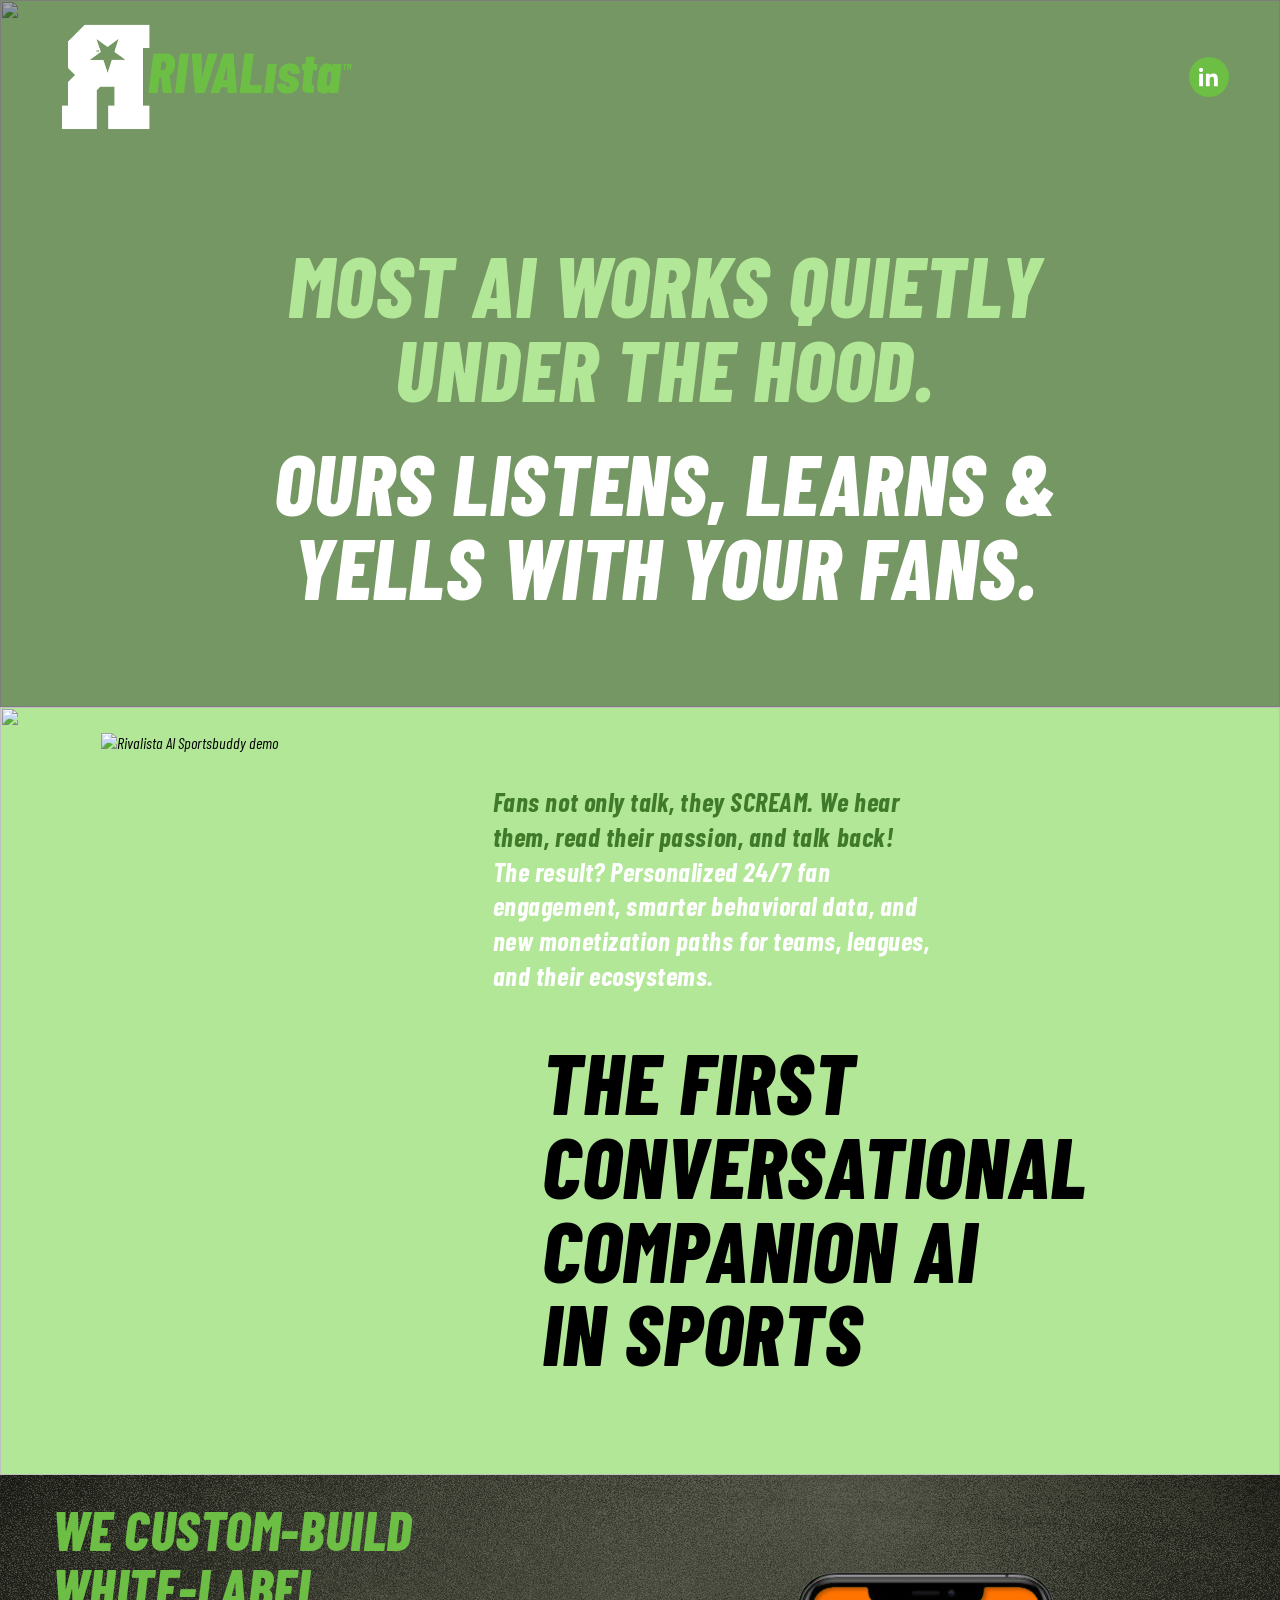
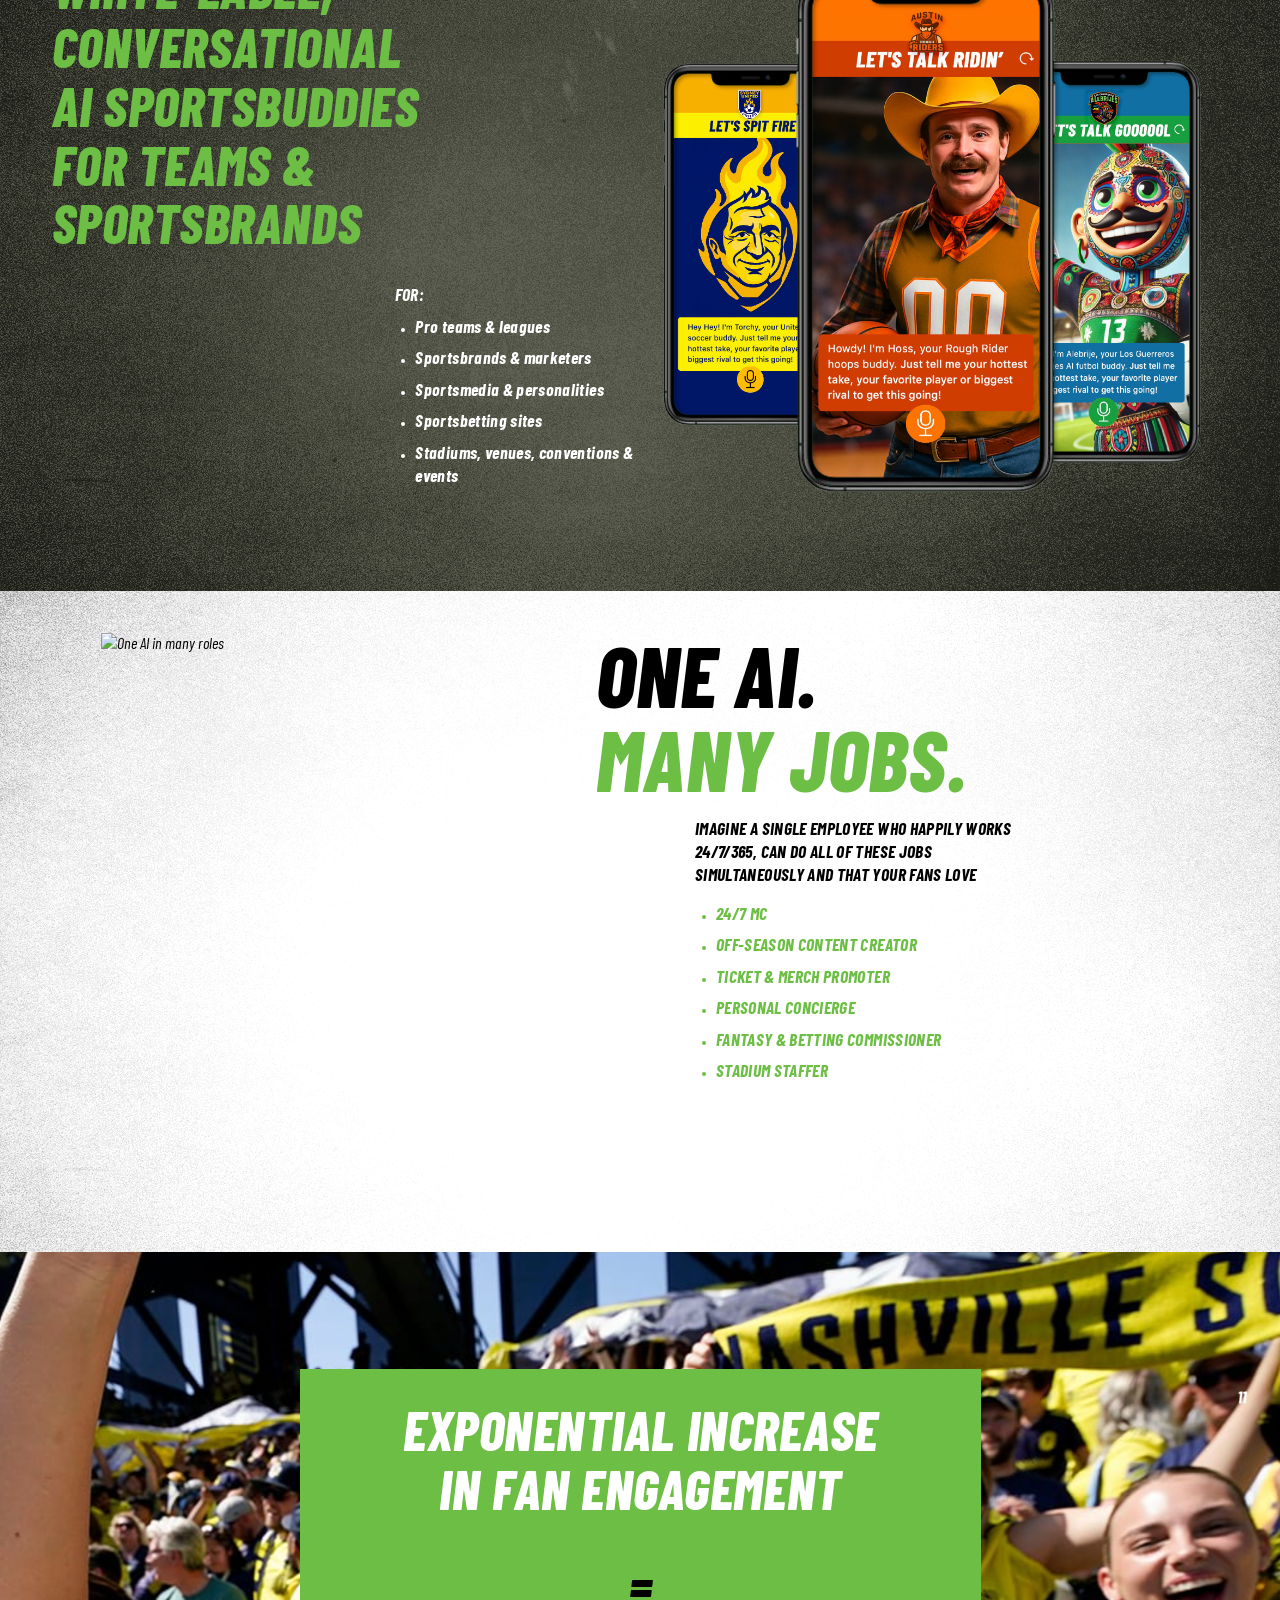
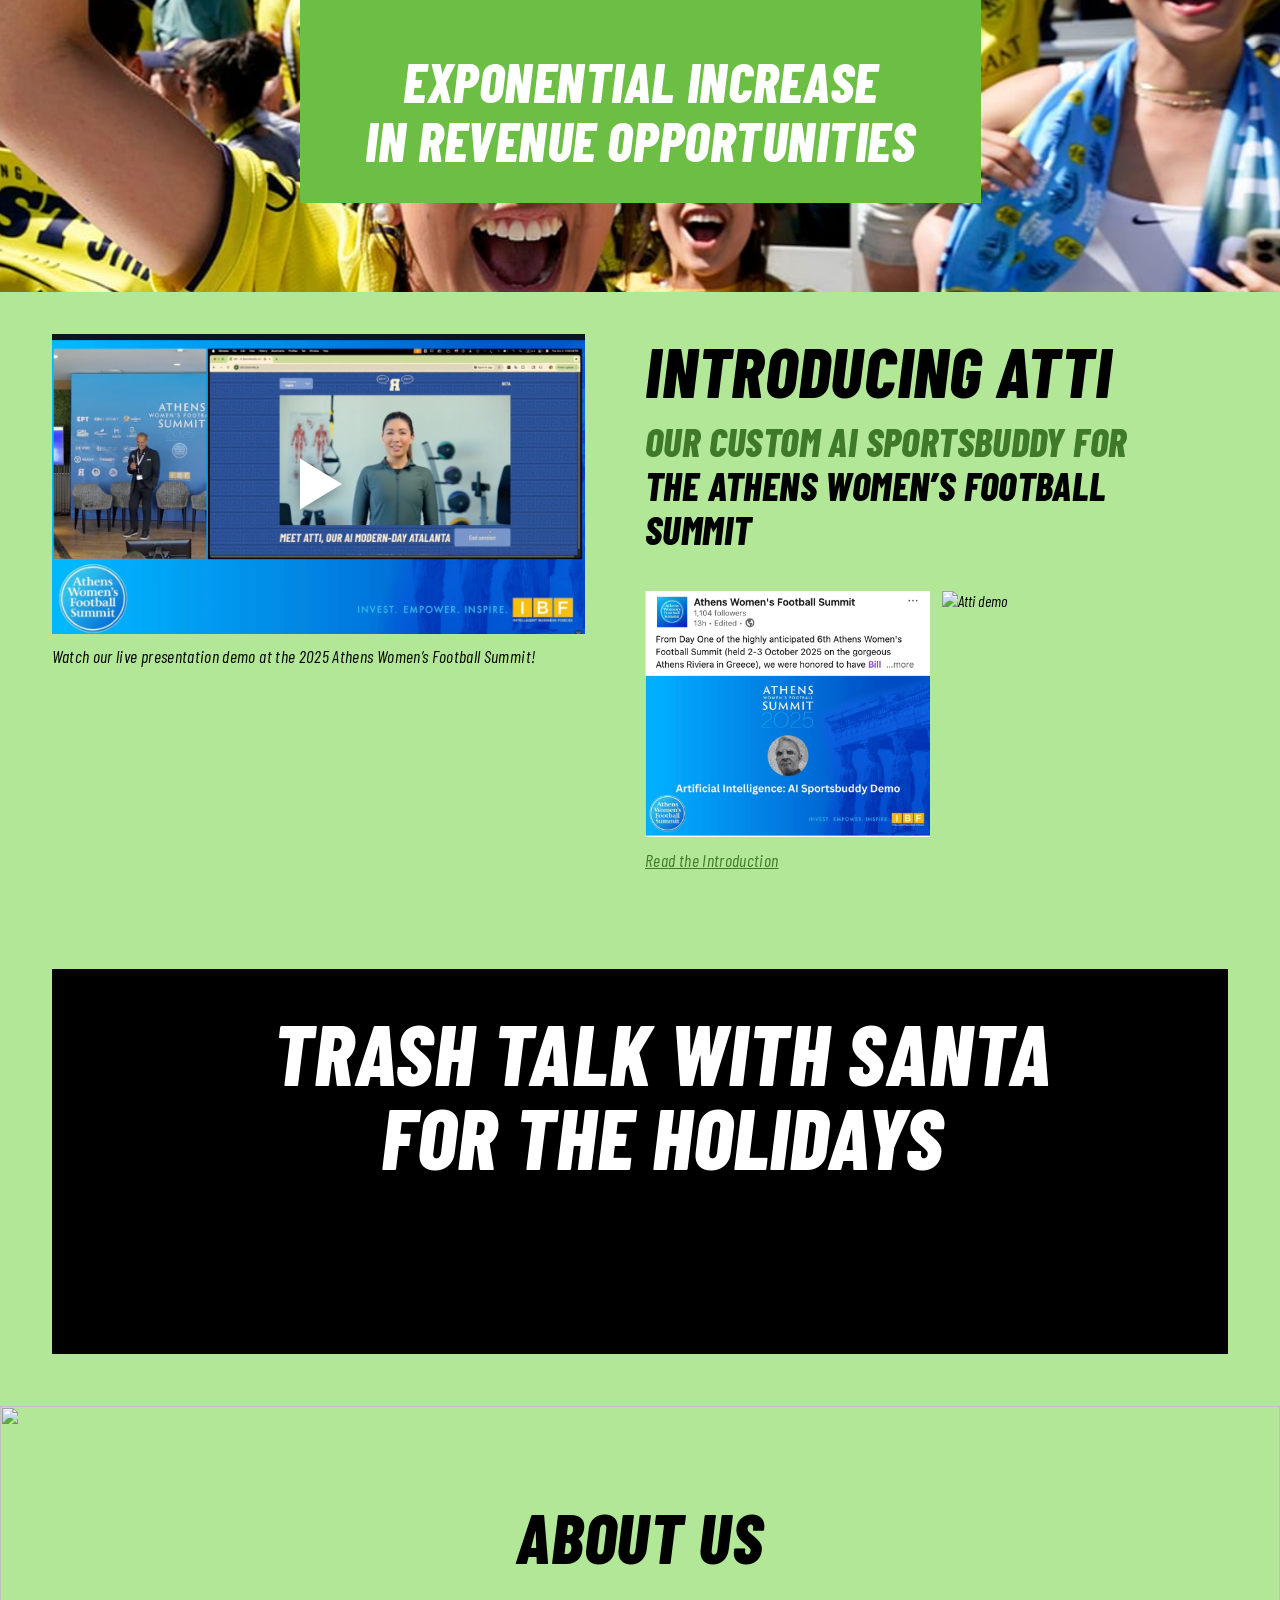
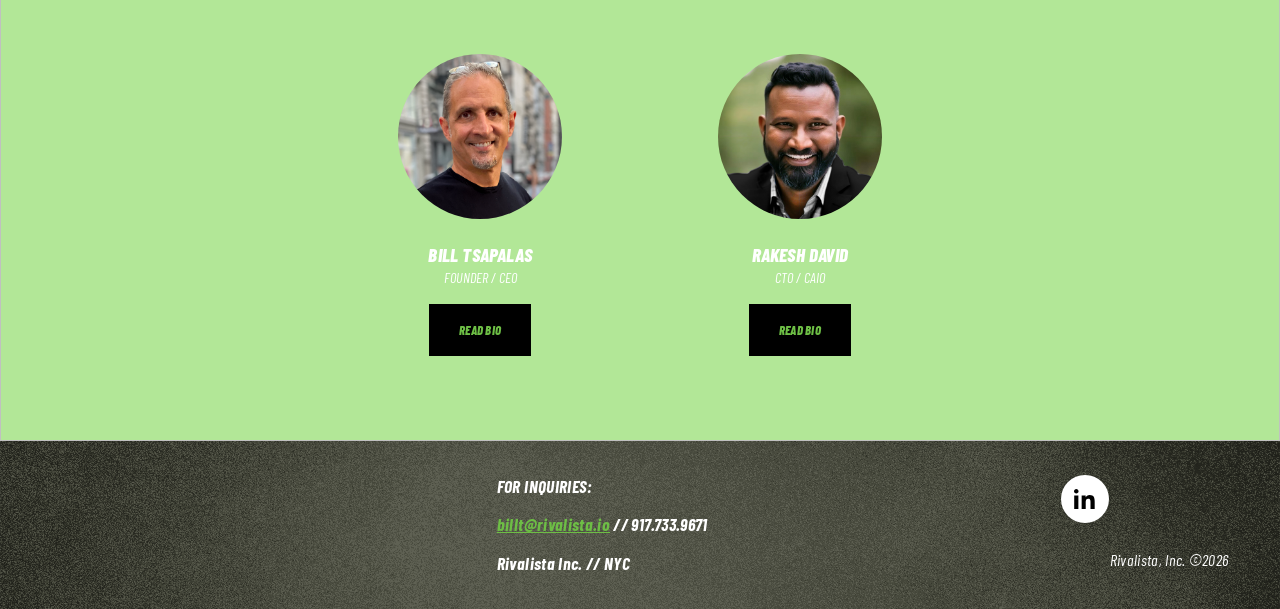
==== index.html @ 356e0fbd "Rename team section heading to About Us Co-Authored-By: Claude Fable 5 <noreply@anthropic.com>" ====
<!DOCTYPE html>
<html lang="en">
<head>
<meta charset="UTF-8">
<meta name="viewport" content="width=device-width, initial-scale=1">
<title>Rivalista</title>
<meta name="description" content="Revolutionizing engagement with Companion AI Sportsbuddies for pro teams, leagues & brands—your insider best friend. Powered by Agentic AI.">
<link rel="icon" href="assets/img/favicon.ico">
<link rel="stylesheet" href="css/style.css?v=2">
</head>
<body>

<header class="site-header">
  <a class="logo" href="/"><img src="assets/img/rivalista-wordmark.png" alt="RIVALISTA"></a>
  <a class="header-social" href="https://www.linkedin.com/company/rivalista-inc/" target="_blank" rel="noopener" aria-label="Rivalista on LinkedIn">
    <svg viewBox="0 0 24 24" xmlns="http://www.w3.org/2000/svg"><path d="M4.98 3.5C4.98 4.88 3.87 6 2.5 6S0 4.88 0 3.5 1.12 1 2.5 1s2.48 1.12 2.48 2.5zM.22 8.09h4.56V23H.22V8.09zM8.34 8.09h4.37v2.04h.06c.61-1.15 2.1-2.36 4.32-2.36 4.62 0 5.47 3.04 5.47 6.99V23h-4.55v-7.31c0-1.74-.03-3.98-2.43-3.98-2.43 0-2.8 1.9-2.8 3.86V23H8.34V8.09z"/></svg>
  </a>
</header>

<!-- HERO -->
<section id="hero" class="sec hero" style="--ar: 1265 / 699;">
  <img class="sec-bg" src="assets/img/hero-bucks-crowd.png" alt="">
  <div class="sec-overlay"></div>
  <div class="blk hero-text">
    <h1 class="c-green-lt">Most AI works quietly <br>under the hood.</h1>
    <h1 class="c-white">Ours listens, learns &amp; yells with your fans.</h1>
  </div>
</section>

<!-- TAGLINE -->
<section id="tagline" class="sec" style="--ar: 1265 / 759;">
  <img class="sec-bg" src="assets/img/bg-graffiti-green.png" alt="">
  <div class="blk tagline-gif">
    <img src="assets/img/sportsbuddy-demo.gif" alt="Rivalista AI Sportsbuddy demo">
  </div>
  <div class="blk tagline-copy">
    <p class="p-large"><span class="c-green-dk">Fans not only talk, they SCREAM. We hear them, read their passion, and talk back! </span>The result? Personalized 24/7 fan engagement, smarter behavioral data, and new monetization paths for teams, leagues, and their ecosystems.</p>
  </div>
  <div class="blk tagline-h1">
    <h1>The First <br>Conversational Companion AI <br>in Sports</h1>
  </div>
</section>

<!-- CUSTOM-BUILD -->
<section id="custom" class="sec" style="--ar: 1265 / 707;">
  <img class="sec-bg" src="assets/img/bg-graffiti-black.png" alt="">
  <div class="blk custom-h3">
    <h3>We custom-build <br>white-label, <br>conversational <br>AI Sportsbuddies <br>for teams &amp; <br>sportsbrands</h3>
  </div>
  <div class="blk custom-for">
    <p>FOR:</p>
    <ul>
      <li>Pro teams &amp; leagues</li>
      <li>Sportsbrands &amp; marketers</li>
      <li>Sportsmedia &amp; personalities</li>
      <li>Sportsbetting sites</li>
      <li>Stadiums, venues, conventions &amp; events</li>
    </ul>
  </div>
  <div class="blk custom-img">
    <img src="assets/img/custom-sportsbuddy-grouping.png" alt="Custom AI Sportsbuddies on phones">
  </div>
</section>

<!-- ONE AI. MANY JOBS. -->
<section id="jobs" class="sec" style="--ar: 1265 / 654;">
  <img class="sec-bg" src="assets/img/bg-graffiti-white.png" alt="">
  <div class="blk jobs-h1">
    <h1><span class="c-black">One AI.</span> <br><span class="c-green">Many Jobs.</span></h1>
  </div>
  <div class="blk jobs-list">
    <p>IMAGINE A SINGLE EMPLOYEE WHO HAPPILY WORKS 24/7/365, CAN DO ALL OF THESE JOBS SIMULTANEOUSLY AND THAT YOUR FANS LOVE</p>
    <ul>
      <li>24/7 MC</li>
      <li>OFF-SEASON CONTENT CREATOR</li>
      <li>TICKET &amp; MERCH PROMOTER</li>
      <li>PERSONAL CONCIERGE</li>
      <li>FANTASY &amp; BETTING COMMISSIONER</li>
      <li>STADIUM STAFFER</li>
    </ul>
  </div>
  <div class="blk jobs-img">
    <img src="assets/img/many-roles.png" alt="One AI in many roles">
  </div>
</section>

<!-- EXPONENTIAL -->
<section id="exp" class="sec" style="--ar: 1265 / 632;">
  <img class="sec-bg" src="assets/img/engagement-revenue-chart.png" alt="" style="object-position: 100% 0;">
  <div class="blk exp-text">
    <h3 class="c-white">Exponential increase <br>in fan engagement</h3>
    <h3 class="c-black">=</h3>
    <h3 class="c-white">Exponential increase <br>in revenue opportunities</h3>
  </div>
</section>

<!-- ATTI -->
<section id="atti" class="sec" style="--ar: 1265 / 618;">
  <figure class="blk atti-fig">
    <button class="video-facade" type="button" data-video-id="kggogvC1zd4" aria-label="Play: Atti live presentation demo">
      <img src="assets/img/atti-summit-screenshot.png" alt="Atti live presentation demo at the 2025 Athens Women's Football Summit">
      <svg class="play-btn" viewBox="0 0 24 24" xmlns="http://www.w3.org/2000/svg"><path d="M6 3.5v17l14-8.5z"/></svg>
    </button>
    <figcaption>Watch our live presentation demo at the 2025 Athens Women&rsquo;s Football Summit!</figcaption>
  </figure>
  <div class="blk atti-head">
    <h2>Introducing Atti</h2>
    <h4><span class="c-green-dk">Our CUSTOM AI SPORTSBUDDY FOR</span> <span class="c-black">THE ATHENS WOMEN&rsquo;S FOOTBALL SUMMIT</span></h4>
  </div>
  <a class="blk atti-intro" href="https://www.linkedin.com/posts/athens-women-s-football_athenswfs2025-womensfootball-woso-activity-7401293459518824448-_Mvi" target="_blank" rel="noopener">
    <img src="assets/img/atti-intro-screenshot.png" alt="Atti introduction post">
  </a>
  <p class="blk atti-caption1"><a href="https://www.linkedin.com/posts/athens-women-s-football_athenswfs2025-womensfootball-woso-activity-7401293459518824448-_Mvi" target="_blank" rel="noopener">Read the Introduction</a></p>
  <div class="blk atti-gif">
    <img src="assets/img/atti-demo.gif" alt="Atti demo">
  </div>
</section>

<!-- SANTA -->
<section id="santa" class="sec" style="--ar: 1265 / 483;">
  <video class="sec-bg-video" src="assets/video/santa-opening.mp4" poster="assets/img/santa-ux.png" autoplay muted loop playsinline></video>
  <div class="blk santa-h1">
    <h1 class="c-white">Trash talk with Santa for the holidays</h1>
  </div>
</section>

<!-- TEAM -->
<section id="team" class="sec" style="--ar: 1265 / 628;">
  <img class="sec-bg" src="assets/img/bg-graffiti-green.png" alt="">
  <div class="blk team-title">
    <p>About Us</p>
  </div>
  <div class="blk team-row">
    <div class="team-card">
      <img class="headshot" src="assets/img/bill-tsapalas.png" alt="Bill Tsapalas">
      <h2>Bill Tsapalas</h2>
      <p class="role">FOUNDER / CEO</p>
      <a class="read-bio" href="bill-tsapalas/">Read Bio</a>
    </div>
    <div class="team-card">
      <img class="headshot" src="assets/img/rakesh-david.png" alt="Rakesh David">
      <h2>Rakesh David</h2>
      <p class="role">CTO / CAIO</p>
      <a class="read-bio" href="rakesh-david/">Read Bio</a>
    </div>
  </div>
</section>

<!-- FOOTER -->
<footer id="footer" class="sec" style="--ar: 1265 / 166;">
  <img class="sec-bg" src="assets/img/bg-graffiti-black.png" alt="">
  <div class="blk footer-info">
    <p>FOR INQUIRIES:</p>
    <p><a href="mailto:billt@rivalista.io">billt@rivalista.io</a> // 917.733.9671</p>
    <p>Rivalista Inc. // NYC</p>
  </div>
  <div class="blk footer-social">
    <a href="https://www.linkedin.com/company/rivalista-inc/" target="_blank" rel="noopener" aria-label="Rivalista on LinkedIn">
      <svg viewBox="0 0 24 24" xmlns="http://www.w3.org/2000/svg"><path d="M4.98 3.5C4.98 4.88 3.87 6 2.5 6S0 4.88 0 3.5 1.12 1 2.5 1s2.48 1.12 2.48 2.5zM.22 8.09h4.56V23H.22V8.09zM8.34 8.09h4.37v2.04h.06c.61-1.15 2.1-2.36 4.32-2.36 4.62 0 5.47 3.04 5.47 6.99V23h-4.55v-7.31c0-1.74-.03-3.98-2.43-3.98-2.43 0-2.8 1.9-2.8 3.86V23H8.34V8.09z"/></svg>
    </a>
  </div>
  <div class="blk footer-copy">
    <p>Rivalista, Inc. &copy;2026</p>
  </div>
</footer>

<script>
document.querySelectorAll('.video-facade').forEach(function (btn) {
  btn.addEventListener('click', function () {
    var iframe = document.createElement('iframe');
    iframe.src = 'https://www.youtube.com/embed/' + btn.dataset.videoId + '?autoplay=1';
    iframe.allow = 'accelerometer; autoplay; clipboard-write; encrypted-media; gyroscope; picture-in-picture';
    iframe.allowFullscreen = true;
    btn.replaceWith(iframe);
  });
});
</script>

</body>
</html>
---- css/style.css ----
/* ============================================================
   RIVALISTA — static rebuild of rivalista.io (Squarespace clone)
   Desktop layout (≥901px) mirrors the live Squarespace fluid grid:
   each section is a fixed-aspect canvas (1265px reference width)
   and every block is absolutely positioned in % of that canvas.
   Below 900px, sections fall back to a stacked flow (Squarespace
   serves its own separate mobile layout; this is the equivalent).
   ============================================================ */

/* ---------- Fonts (self-hosted; replaces Squarespace's Adobe
   "Tablet Gothic Condensed" which dies with the subscription) --- */
@font-face { font-family: 'Barlow Condensed'; font-style: normal; font-weight: 400; font-display: swap; src: url('../assets/fonts/barlow-condensed-400.woff2') format('woff2'); }
@font-face { font-family: 'Barlow Condensed'; font-style: italic; font-weight: 400; font-display: swap; src: url('../assets/fonts/barlow-condensed-400i.woff2') format('woff2'); }
@font-face { font-family: 'Barlow Condensed'; font-style: italic; font-weight: 700; font-display: swap; src: url('../assets/fonts/barlow-condensed-700i.woff2') format('woff2'); }
@font-face { font-family: 'Barlow Condensed'; font-style: normal; font-weight: 800; font-display: swap; src: url('../assets/fonts/barlow-condensed-800.woff2') format('woff2'); }
@font-face { font-family: 'Barlow Condensed'; font-style: italic; font-weight: 800; font-display: swap; src: url('../assets/fonts/barlow-condensed-800i.woff2') format('woff2'); }

:root {
  --green: #6dbe45;        /* accent */
  --green-light: #b2e797;  /* lightAccent / body + menu background */
  --green-dark: #3f7a2a;   /* darkAccent */
  --black: #000;
  --white: #fff;
}

* { box-sizing: border-box; margin: 0; padding: 0; }

body {
  background: var(--green-light);
  color: var(--black);
  font-family: 'Barlow Condensed', 'Arial Narrow', Arial, sans-serif;
  font-style: italic;
  font-weight: 400;
}

img { display: block; max-width: 100%; }
a { color: inherit; }

/* ---------- Type scale (linear-in-vw fits measured on the live
   site at 1000px and 1265px viewports — exact at every width) --- */
h1 { font-size: calc(16px + 5.4vw); line-height: .984; letter-spacing: .01em; font-weight: 800; font-style: italic; text-transform: uppercase; }
h2 { font-size: calc(16px + 4.2vw); line-height: 1.032; letter-spacing: .01em; font-weight: 800; font-style: italic; text-transform: uppercase; }
h3 { font-size: calc(16px + 3vw); line-height: 1.08;  letter-spacing: .01em; font-weight: 800; font-style: italic; text-transform: uppercase; }
h4 { font-size: calc(16px + 1.8vw); line-height: 1.128; letter-spacing: .01em; font-weight: 800; font-style: italic; text-transform: uppercase; }
p  { font-size: calc(16px + 0.12vw); line-height: 1.3;   letter-spacing: .02em; }
.p-large { font-size: calc(16px + 0.84vw); }
p + p { margin-top: 1em; }

.c-green      { color: var(--green); }
.c-green-lt   { color: var(--green-light); }
.c-green-dk   { color: var(--green-dark); }
.c-black      { color: var(--black); }
.c-white      { color: var(--white); }

/* ---------- Transparent header, anchored to page top (scrolls away) ---------- */
.site-header {
  position: absolute;
  top: 0; left: 0; right: 0;
  z-index: 10;
  display: flex;
  align-items: center;
  justify-content: space-between;
  padding: 13px 51px;
  pointer-events: none;
}
.site-header a { pointer-events: auto; }
.site-header .logo img { width: 328px; height: auto; }
.header-social {
  display: flex;
  align-items: center;
  justify-content: center;
  width: 40px; height: 40px;
  border-radius: 50%;
  background: var(--green);
}
.header-social svg { width: 20px; height: 20px; fill: var(--white); }

/* ---------- Section canvas system ---------- */
.sec { position: relative; overflow: hidden; }
.sec-bg,
.sec-bg-video {
  position: absolute; inset: 0;
  width: 100%; height: 100%;
  object-fit: cover;
  z-index: 0;
}
.sec-overlay { position: absolute; inset: 0; z-index: 0; }
.blk { z-index: 1; }

@media (min-width: 901px) {
  .sec { aspect-ratio: var(--ar); }
  .blk { position: absolute; }

  /* HERO */
  .hero-text { left: 15.65%; top: 34.37%; width: 72.57%; text-align: center; }
  .hero-text h1 + h1 { margin-top: .36em; }

  /* TAGLINE */
  .tagline-gif  { left: 7.90%;  top: 3.29%;  width: 26.80%; }
  .tagline-copy { left: 38.50%; top: 10.01%; width: 34.47%; }
  .tagline-h1   { left: 42.37%; top: 43.35%; width: 53.60%; }

  /* CUSTOM-BUILD */
  .custom-img  { left: 49.96%; top: 0; width: 45.93%; height: 100%; }
  .custom-img img { width: 100%; height: 100%; object-fit: contain; }
  .custom-h3   { left: 4.03%;  top: 3.54%; width: 42.13%; }
  .custom-for  { left: 30.83%; top: 57.0%; width: 19.13%; }

  /* ONE AI. MANY JOBS. */
  .jobs-img  { left: 7.90%;  top: 6.42%;  width: 45.53%; }
  .jobs-img img { width: 100%; aspect-ratio: 576 / 534; object-fit: cover; }
  .jobs-h1   { left: 46.56%; top: 6.42%;  width: 41.66%; }
  .jobs-list { left: 54.30%; top: 34.25%; width: 26.17%; }

  /* EXPONENTIAL */
  .exp-text { left: 23.40%; top: 18.20%; width: 53.28%; text-align: center; }
  .exp-text h3 + h3 { margin-top: .7em; }

  /* ATTI */
  .atti-fig     { left: 4.03%;  top: 6.80%;  width: 41.66%; }
  .atti-head    { left: 50.40%; top: 6.80%;  width: 41.66%; }
  .atti-intro   { left: 50.40%; top: 47.90%; width: 22.29%; }
  .atti-caption1{ left: 50.40%; top: 89.16%; width: 22.29%; }
  .atti-gif     { left: 73.60%; top: 47.90%; width: 22.29%; }

  /* SANTA */
  .santa-h1  { left: 18.66%; top: 19.25%; width: 66.17%; text-align: center; }

  /* TEAM */
  .team-title { left: 0; top: 13.38%; width: 100%; text-align: center; }
  .team-row   { left: 0; top: 39.01%; width: 100%; display: flex; justify-content: center; gap: 7.90%; }
  .team-card  { width: 17.07%; }

  /* FOOTER */
  .footer-info   { left: 38.81%; top: 19.88%; width: 22.29%; }
  .footer-social { left: 73.60%; top: 19.88%; width: 22.29%; display: flex; justify-content: center; }
  .footer-copy   { left: 77.47%; top: 64.46%; width: 18.50%; text-align: right; }

  /* BIO PAGES — content-driven height, circle photo (matches live) */
  .sec.bio-sec { aspect-ratio: auto; padding: 17vw 0 5vw; min-height: 40vw; }
  .bio-photo   { position: absolute; left: 23.10%; top: 17vw; width: 18.00%; }
  .bio-name    { position: static; margin-left: 42.20%; width: 40.90%; }
  .bio-body    { position: static; margin-left: 42.20%; width: 40.90%; margin-top: .7em; }
}

/* ---------- Section-specific looks (all widths) ---------- */

/* Hero */
.sec.hero .sec-overlay { background: rgba(0, 0, 0, .35); }
.sec.hero .sec-bg { object-position: 83.3% 20.8%; }

/* Tagline */
.tagline-copy p { font-weight: 700; color: var(--white); }
.tagline-copy .c-green-dk { color: var(--green-dark); }
.tagline-h1 h1 { color: var(--black); }

/* Custom-build */
.custom-h3 h3 { color: var(--green); }
.custom-for { color: var(--white); font-weight: 700; }
.custom-for p { font-weight: 700; }
.custom-for ul { list-style: disc; padding-left: 1.3em; margin-top: .4em; }
.custom-for li { font-size: calc(16px + 0.12vw); line-height: 1.3; letter-spacing: .02em; margin-top: .5em; }

.custom-for li::marker, .jobs-list li::marker { font-size: .65em; }

/* Jobs */
.jobs-list p { font-weight: 700; }
.jobs-list ul { list-style: disc; padding-left: 1.3em; margin-top: 1em; color: var(--green); }
.jobs-list li { font-size: calc(16px + 0.12vw); line-height: 1.3; letter-spacing: .02em; font-weight: 700; margin-top: .5em; }

/* Exponential */
.exp-text { background: var(--green); padding: 32px 12px; }

/* ATTI */
.atti-fig .video-facade img, .atti-fig > img { width: 100%; aspect-ratio: 16 / 9; object-fit: cover; }
.atti-intro img { width: 100%; aspect-ratio: 282 / 243; object-fit: cover; }
.atti-fig figcaption { font-size: calc(16px + 0.12vw); line-height: 1.3; letter-spacing: .02em; margin-top: .6em; }
.atti-head h4 { margin-top: .35em; }
.atti-caption1 a { color: var(--green-dark); }

/* ATTI video facade (YouTube lite embed) */
.video-facade { position: relative; display: block; width: 100%; cursor: pointer; padding: 0; border: 0; background: none; }
.video-facade .play-btn {
  position: absolute; top: 50%; left: 50%;
  width: 72px; height: 72px;
  transform: translate(-50%, -50%);
  fill: var(--white);
  filter: drop-shadow(0 2px 8px rgba(0,0,0,.45));
  pointer-events: none;
}
.video-facade iframe, .atti-fig iframe { width: 100%; aspect-ratio: 16 / 9; border: 0; display: block; }

/* Santa */
#santa { background: var(--green-light); }
#santa .sec-bg-video {
  left: 4.03%; right: 4.03%; top: 10.6%; bottom: 10.6%;
  width: 91.94%; height: 78.8%;
  background: #000;
}


/* Team */
.team-title p {
  font-size: calc(16px + 4.2vw);
  line-height: 1.3;
  font-weight: 800;
  font-style: italic;
  text-transform: uppercase;
  letter-spacing: .01em;
}
.team-card { text-align: center; }
.team-card .headshot { width: 75%; margin: 0 auto; aspect-ratio: 162 / 163; object-fit: cover; border-radius: 50%; }
.team-card h2 { font-size: calc(16px + 0.24vw); line-height: 1.03; color: var(--white); margin-top: 1.4em; }
.team-card .role { font-size: 14.4px; line-height: 1.3; color: var(--white); letter-spacing: 0; margin-top: .25em; }
.team-card .read-bio {
  display: inline-block;
  margin-top: 1.3em;
  background: var(--black);
  color: var(--green);
  font-size: 12.8px;
  font-weight: 800;
  font-style: italic;
  text-transform: uppercase;
  text-decoration: none;
  letter-spacing: .02em;
  padding: 17.92px 29.93px;
}

/* Footer */
.footer-info p { color: var(--white); font-weight: 700; }
.footer-info p + p { margin-top: .9em; }
.footer-info a { color: var(--green); }
.footer-social a {
  display: flex;
  align-items: center;
  justify-content: center;
  width: 48px; height: 48px;
  border-radius: 50%;
  background: var(--white);
}
.footer-social svg { width: 22px; height: 22px; fill: var(--black); }
.footer-copy p { color: var(--white); font-size: 16px; }

/* Bio pages */
.bio-photo img { width: 100%; aspect-ratio: 1 / 1; object-fit: cover; border-radius: 50%; }
body.bio .header-social { background: var(--black); }
.bio-name p { font-weight: 700; }
.bio-body a { color: var(--green); }

/* ============================================================
   MOBILE (≤900px) — stacked flow, equivalent of Squarespace's
   separate mobile layout
   ============================================================ */
@media (max-width: 900px) {
  h1 { font-size: clamp(36px, 11vw, 54px); }
  h2 { font-size: clamp(30px, 9vw, 46px); }
  h3 { font-size: clamp(26px, 7.5vw, 38px); }
  h4 { font-size: clamp(20px, 5.5vw, 30px); }
  p, .custom-for li, .jobs-list li, .atti-fig figcaption { font-size: 17px; }
  .p-large { font-size: 19px; }

  .site-header { padding: 14px 20px; }
  .site-header .logo img { width: min(55vw, 260px); }

  .sec {
    display: flex;
    flex-direction: column;
    gap: 28px;
    padding: 56px 24px;
  }
  .sec.hero { min-height: 72vh; justify-content: center; padding-top: 140px; }
  .hero-text { text-align: center; }
  .hero-text h1 + h1 { margin-top: 1em; }

  .tagline-gif { width: 70%; margin: 0 auto; }
  .custom-img { order: 3; width: 85%; margin: 0 auto; }
  .jobs-img { width: 85%; margin: 0 auto; }

  .exp-text { text-align: center; }
  .exp-text h3 + h3 { margin-top: .6em; }

  .atti-intro, .atti-gif { width: 70%; margin: 0 auto; }
  .atti-caption1 { text-align: center; }

  .santa-h1 { text-align: center; }
  #santa { background: var(--green-light); }
#santa .sec-bg-video {
  left: 4.03%; right: 4.03%; top: 10.6%; bottom: 10.6%;
  width: 91.94%; height: 78.8%;
  background: #000;
}

  .team-title { text-align: center; }
  .team-row { display: flex; flex-direction: column; align-items: center; gap: 40px; }
  .team-card { width: min(70vw, 260px); }

  .footer-social { justify-content: center; }
  .footer-copy { text-align: center; }

  .bio-photo { width: min(65vw, 300px); margin: 90px auto 0; }
  .sec.bio-sec { padding-top: 140px; }
}
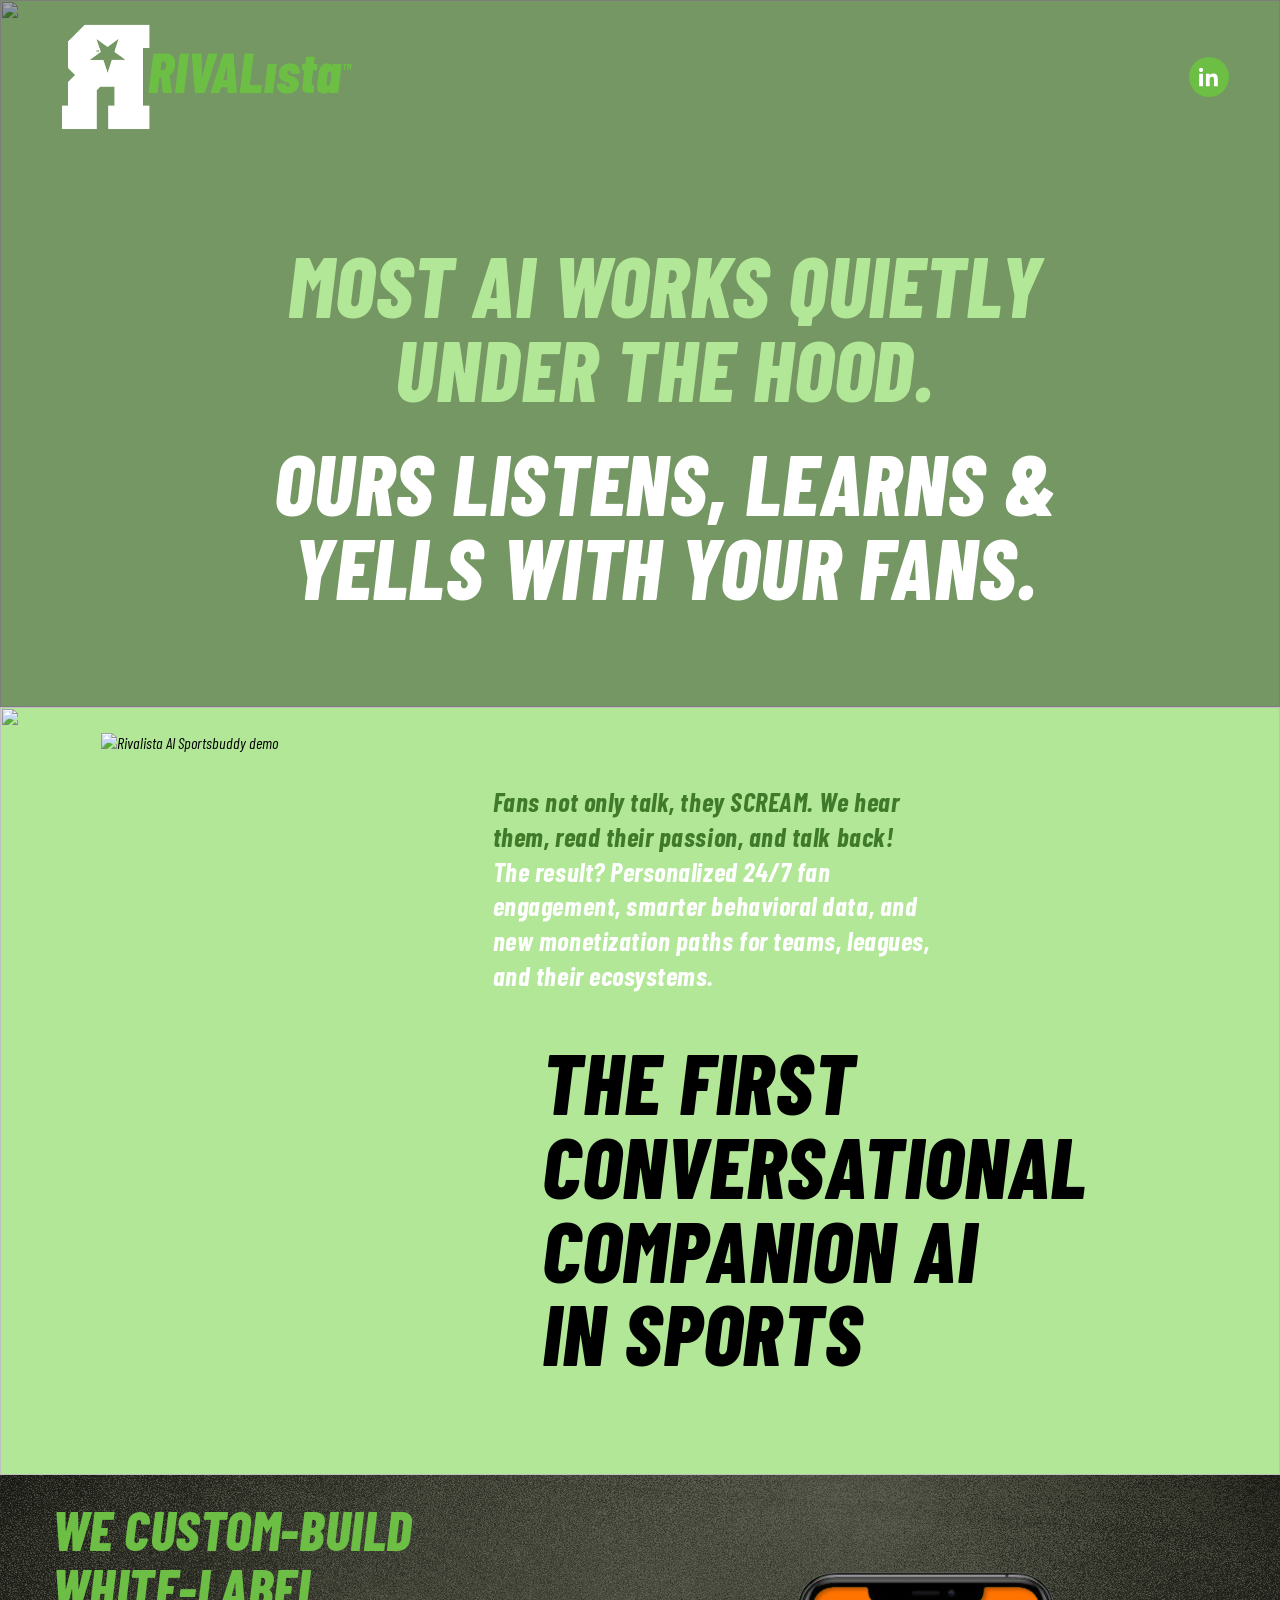
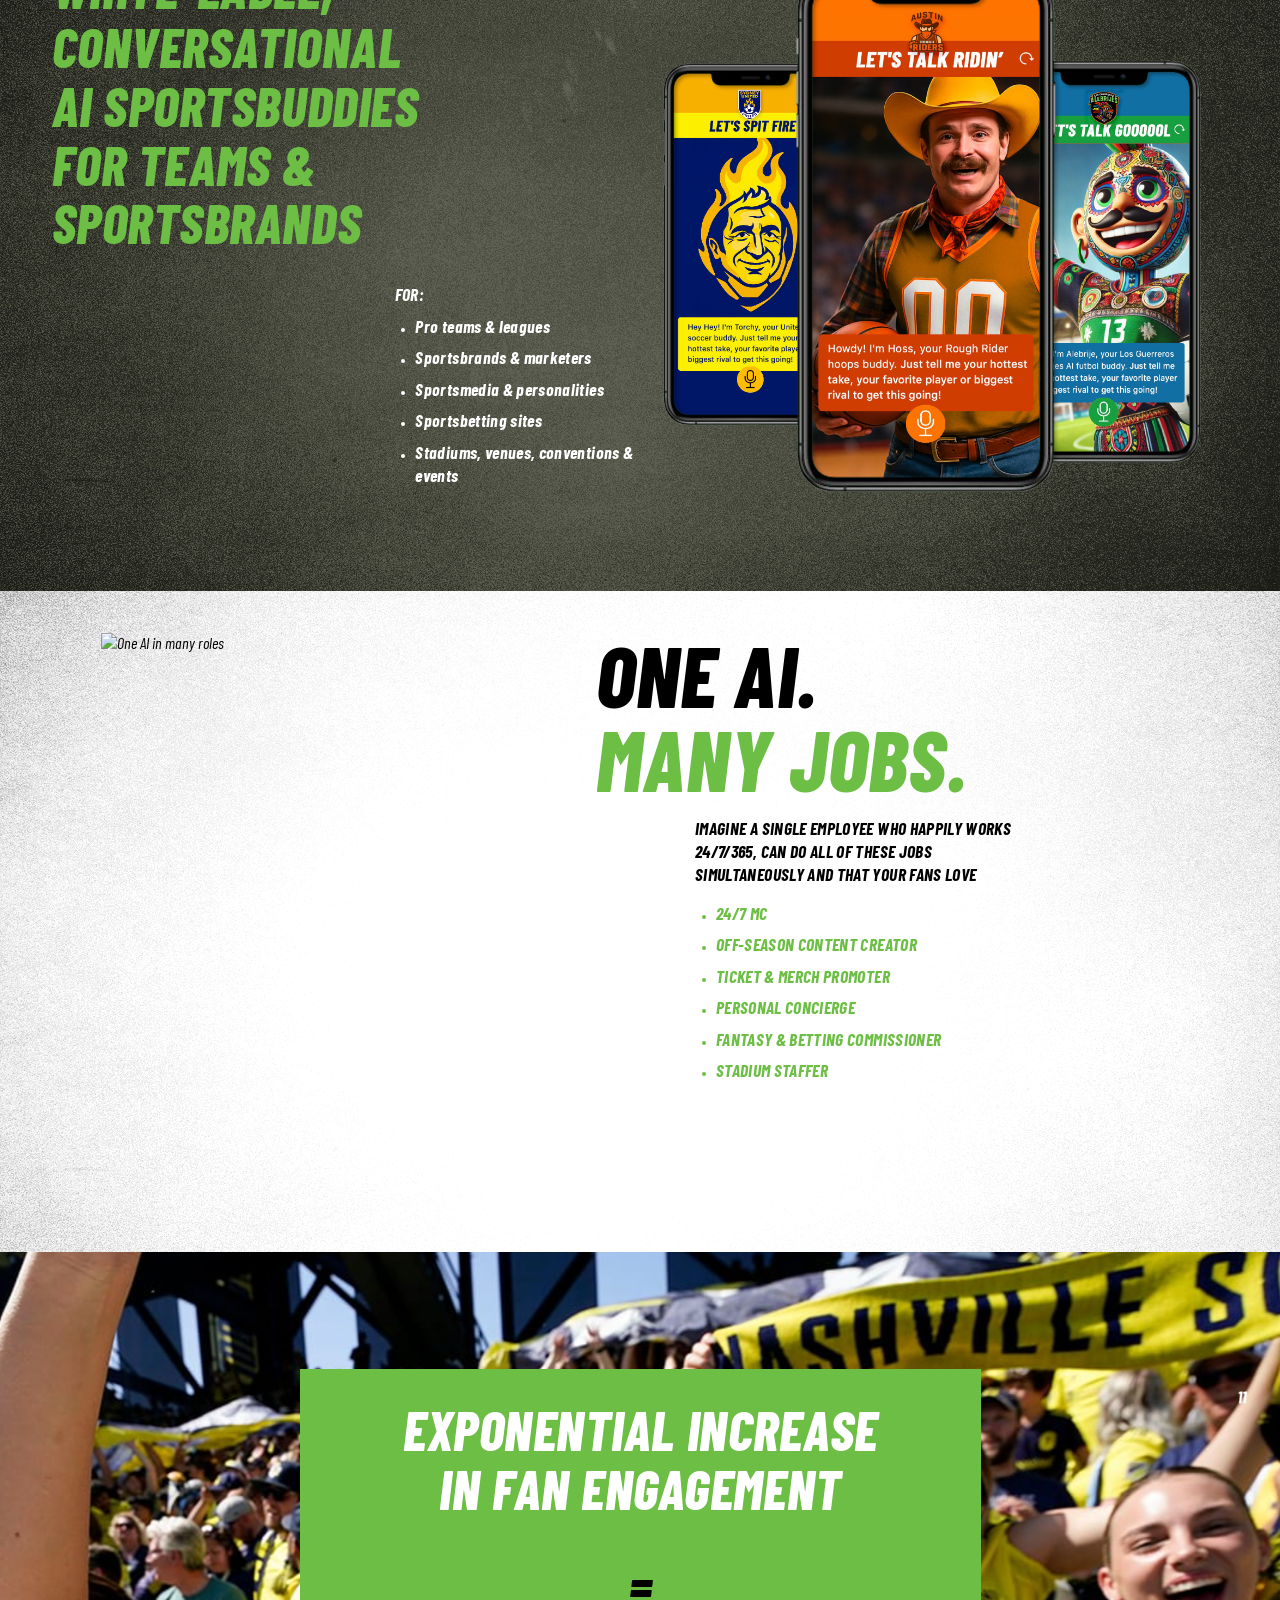
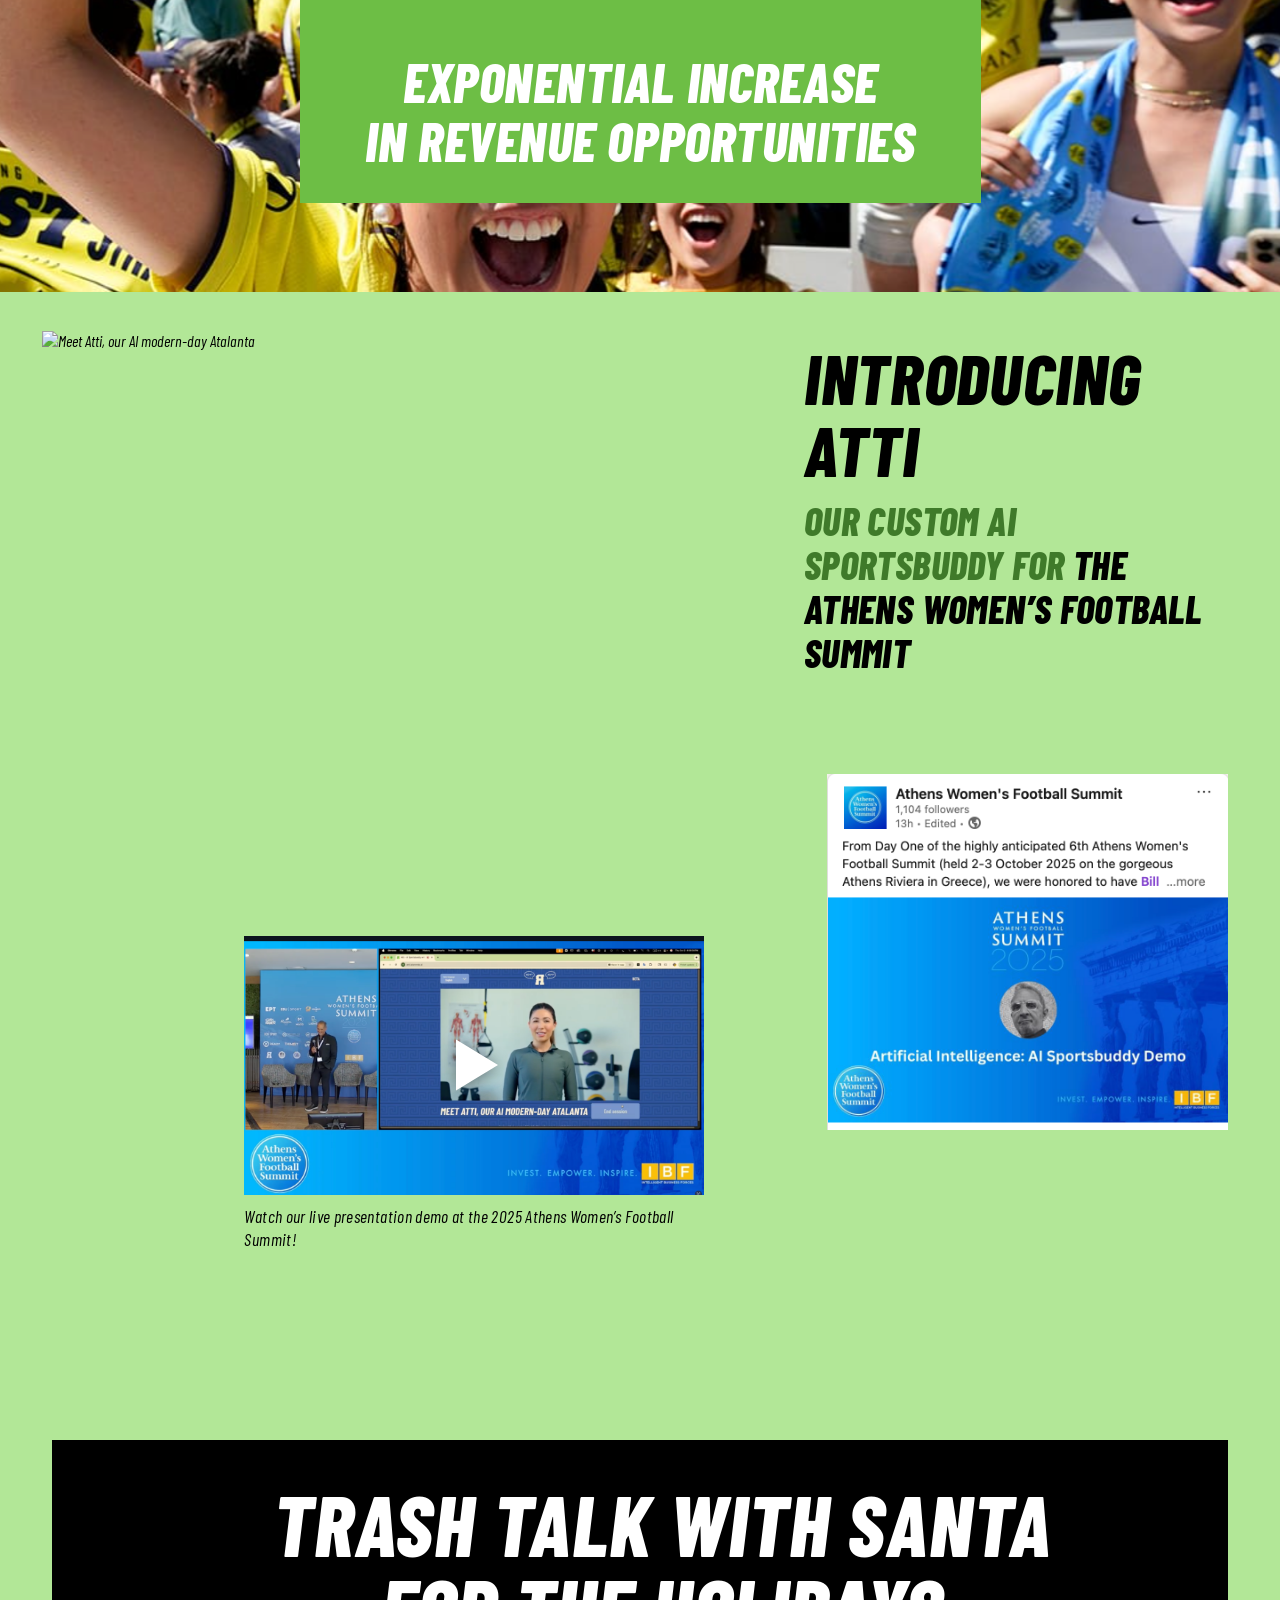
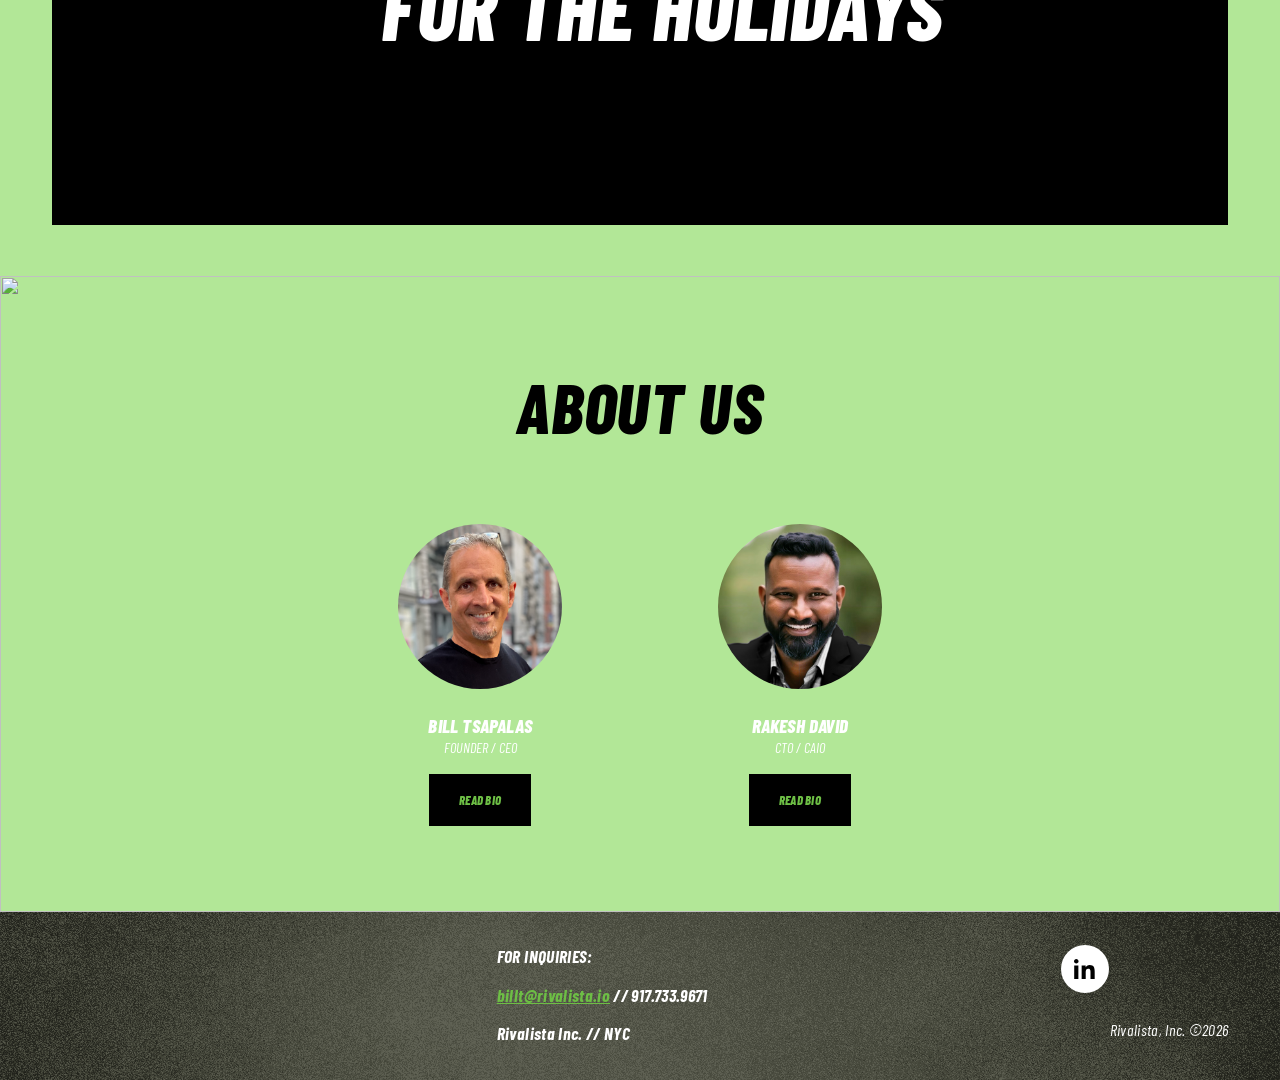
==== commit fbf19609: "Redesign ATTI section per mockup: large demo gif left, heading and LinkedIn post right, summit video" ====
--- a/index.html
+++ b/index.html
@@ -6,7 +6,7 @@
 <title>Rivalista</title>
 <meta name="description" content="Revolutionizing engagement with Companion AI Sportsbuddies for pro teams, leagues & brands—your insider best friend. Powered by Agentic AI.">
 <link rel="icon" href="assets/img/favicon.ico">
-<link rel="stylesheet" href="css/style.css?v=2">
+<link rel="stylesheet" href="css/style.css?v=3">
 </head>
 <body>
 
@@ -95,7 +95,17 @@
 </section>
 
 <!-- ATTI -->
-<section id="atti" class="sec" style="--ar: 1265 / 618;">
+<section id="atti" class="sec" style="--ar: 1265 / 1083;">
+  <div class="blk atti-gif">
+    <img src="assets/img/atti-demo.gif" alt="Meet Atti, our AI modern-day Atalanta">
+  </div>
+  <div class="blk atti-head">
+    <h2>Introducing Atti</h2>
+    <h4><span class="c-green-dk">Our CUSTOM AI SPORTSBUDDY FOR</span> <span class="c-black">THE ATHENS WOMEN&rsquo;S FOOTBALL SUMMIT</span></h4>
+  </div>
+  <a class="blk atti-intro" href="https://www.linkedin.com/posts/athens-women-s-football_athenswfs2025-womensfootball-woso-activity-7401293459518824448-_Mvi" target="_blank" rel="noopener">
+    <img src="assets/img/atti-intro-screenshot.png" alt="Atti introduction post">
+  </a>
   <figure class="blk atti-fig">
     <button class="video-facade" type="button" data-video-id="kggogvC1zd4" aria-label="Play: Atti live presentation demo">
       <img src="assets/img/atti-summit-screenshot.png" alt="Atti live presentation demo at the 2025 Athens Women's Football Summit">
@@ -103,17 +113,6 @@
     </button>
     <figcaption>Watch our live presentation demo at the 2025 Athens Women&rsquo;s Football Summit!</figcaption>
   </figure>
-  <div class="blk atti-head">
-    <h2>Introducing Atti</h2>
-    <h4><span class="c-green-dk">Our CUSTOM AI SPORTSBUDDY FOR</span> <span class="c-black">THE ATHENS WOMEN&rsquo;S FOOTBALL SUMMIT</span></h4>
-  </div>
-  <a class="blk atti-intro" href="https://www.linkedin.com/posts/athens-women-s-football_athenswfs2025-womensfootball-woso-activity-7401293459518824448-_Mvi" target="_blank" rel="noopener">
-    <img src="assets/img/atti-intro-screenshot.png" alt="Atti introduction post">
-  </a>
-  <p class="blk atti-caption1"><a href="https://www.linkedin.com/posts/athens-women-s-football_athenswfs2025-womensfootball-woso-activity-7401293459518824448-_Mvi" target="_blank" rel="noopener">Read the Introduction</a></p>
-  <div class="blk atti-gif">
-    <img src="assets/img/atti-demo.gif" alt="Atti demo">
-  </div>
 </section>
 
 <!-- SANTA -->
--- a/css/style.css
+++ b/css/style.css
@@ -116,12 +116,11 @@
   .exp-text { left: 23.40%; top: 18.20%; width: 53.28%; text-align: center; }
   .exp-text h3 + h3 { margin-top: .7em; }
 
-  /* ATTI */
-  .atti-fig     { left: 4.03%;  top: 6.80%;  width: 41.66%; }
-  .atti-head    { left: 50.40%; top: 6.80%;  width: 41.66%; }
-  .atti-intro   { left: 50.40%; top: 47.90%; width: 22.29%; }
-  .atti-caption1{ left: 50.40%; top: 89.16%; width: 22.29%; }
-  .atti-gif     { left: 73.60%; top: 47.90%; width: 22.29%; }
+  /* ATTI (layout per 2026-07 mockup: big gif left, heading + post right, video below) */
+  .atti-gif   { left: 3.30%;  top: 3.60%;  width: 58.30%; }
+  .atti-head  { left: 62.80%; top: 4.50%;  width: 31.80%; }
+  .atti-intro { left: 64.60%; top: 44.00%; width: 31.30%; }
+  .atti-fig   { left: 19.10%; top: 58.80%; width: 35.90%; }
 
   /* SANTA */
   .santa-h1  { left: 18.66%; top: 19.25%; width: 66.17%; text-align: center; }
@@ -173,10 +172,9 @@
 
 /* ATTI */
 .atti-fig .video-facade img, .atti-fig > img { width: 100%; aspect-ratio: 16 / 9; object-fit: cover; }
-.atti-intro img { width: 100%; aspect-ratio: 282 / 243; object-fit: cover; }
+.atti-intro img { width: 100%; }
 .atti-fig figcaption { font-size: calc(16px + 0.12vw); line-height: 1.3; letter-spacing: .02em; margin-top: .6em; }
 .atti-head h4 { margin-top: .35em; }
-.atti-caption1 a { color: var(--green-dark); }
 
 /* ATTI video facade (YouTube lite embed) */
 .video-facade { position: relative; display: block; width: 100%; cursor: pointer; padding: 0; border: 0; background: none; }
@@ -279,8 +277,8 @@
   .exp-text { text-align: center; }
   .exp-text h3 + h3 { margin-top: .6em; }
 
-  .atti-intro, .atti-gif { width: 70%; margin: 0 auto; }
-  .atti-caption1 { text-align: center; }
+  .atti-intro, .atti-gif { width: 85%; margin: 0 auto; }
+  #atti .atti-head { order: -1; }
 
   .santa-h1 { text-align: center; }
   #santa { background: var(--green-light); }
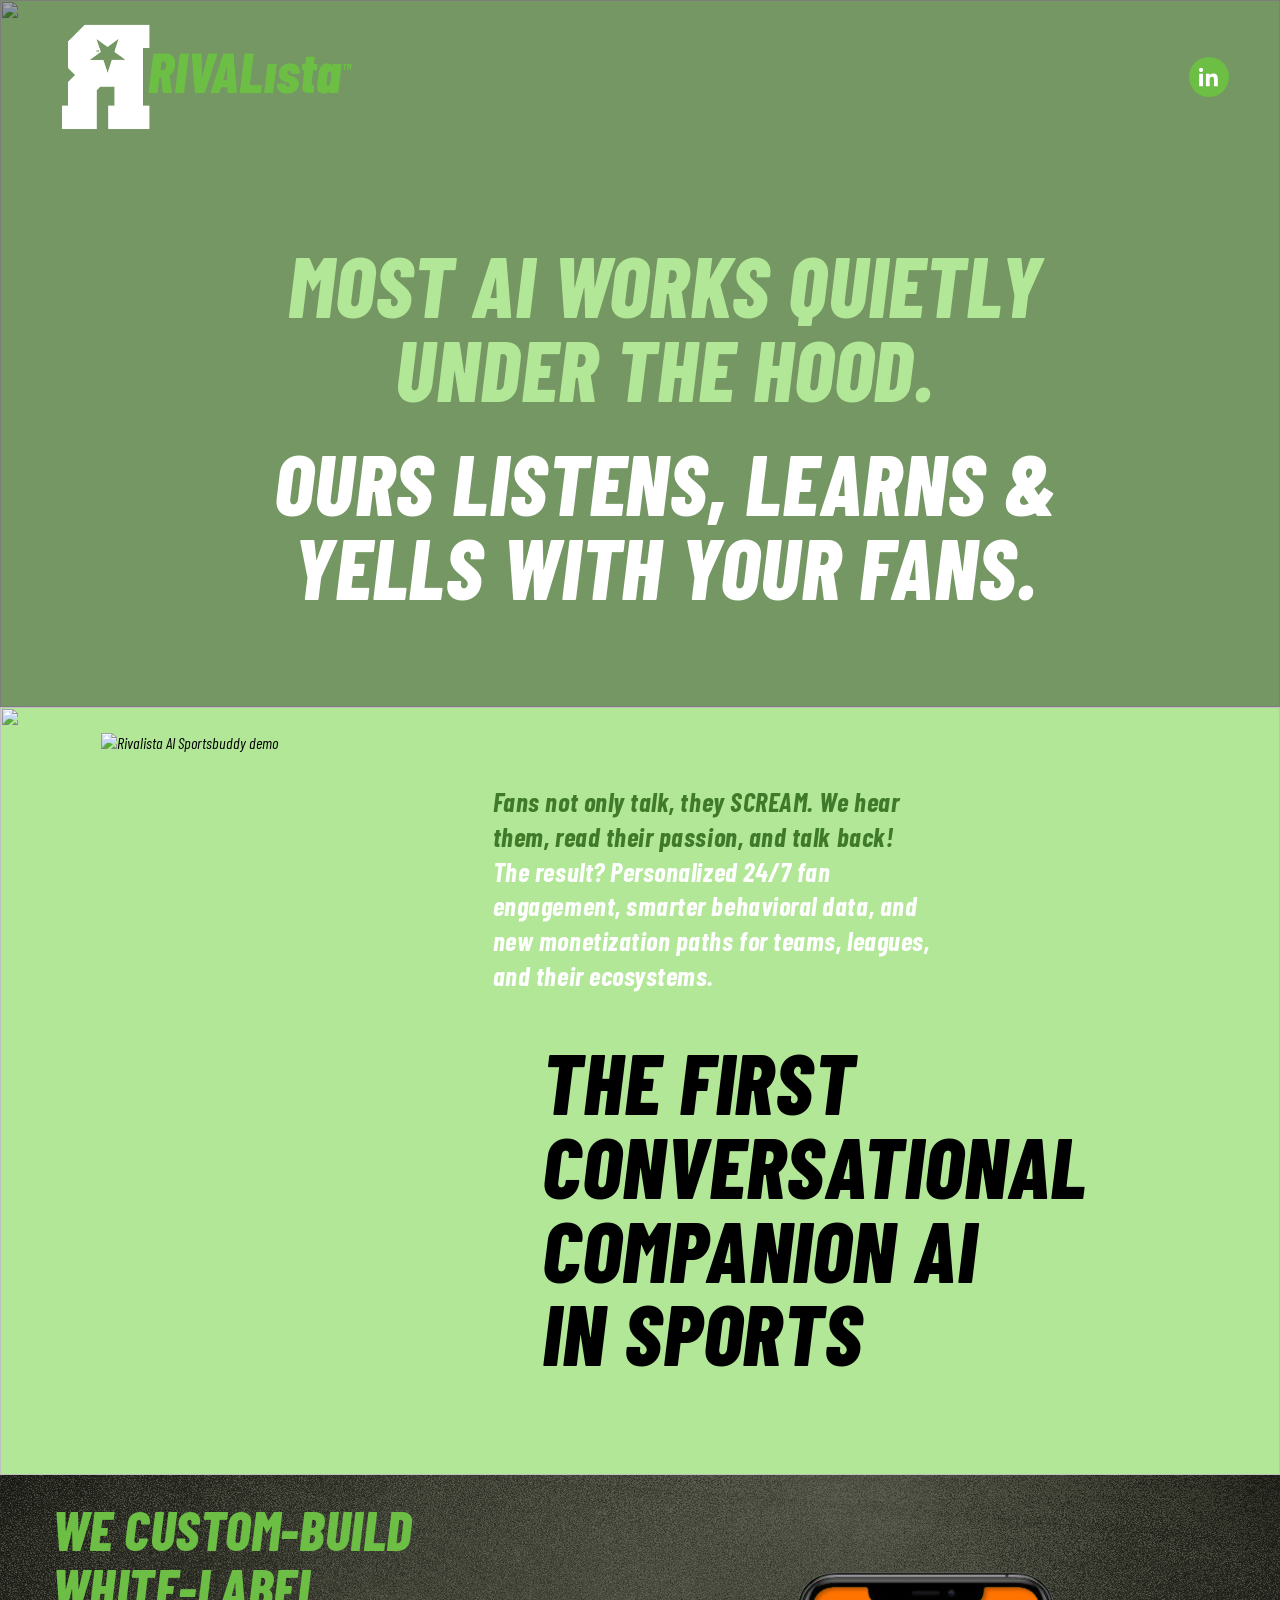
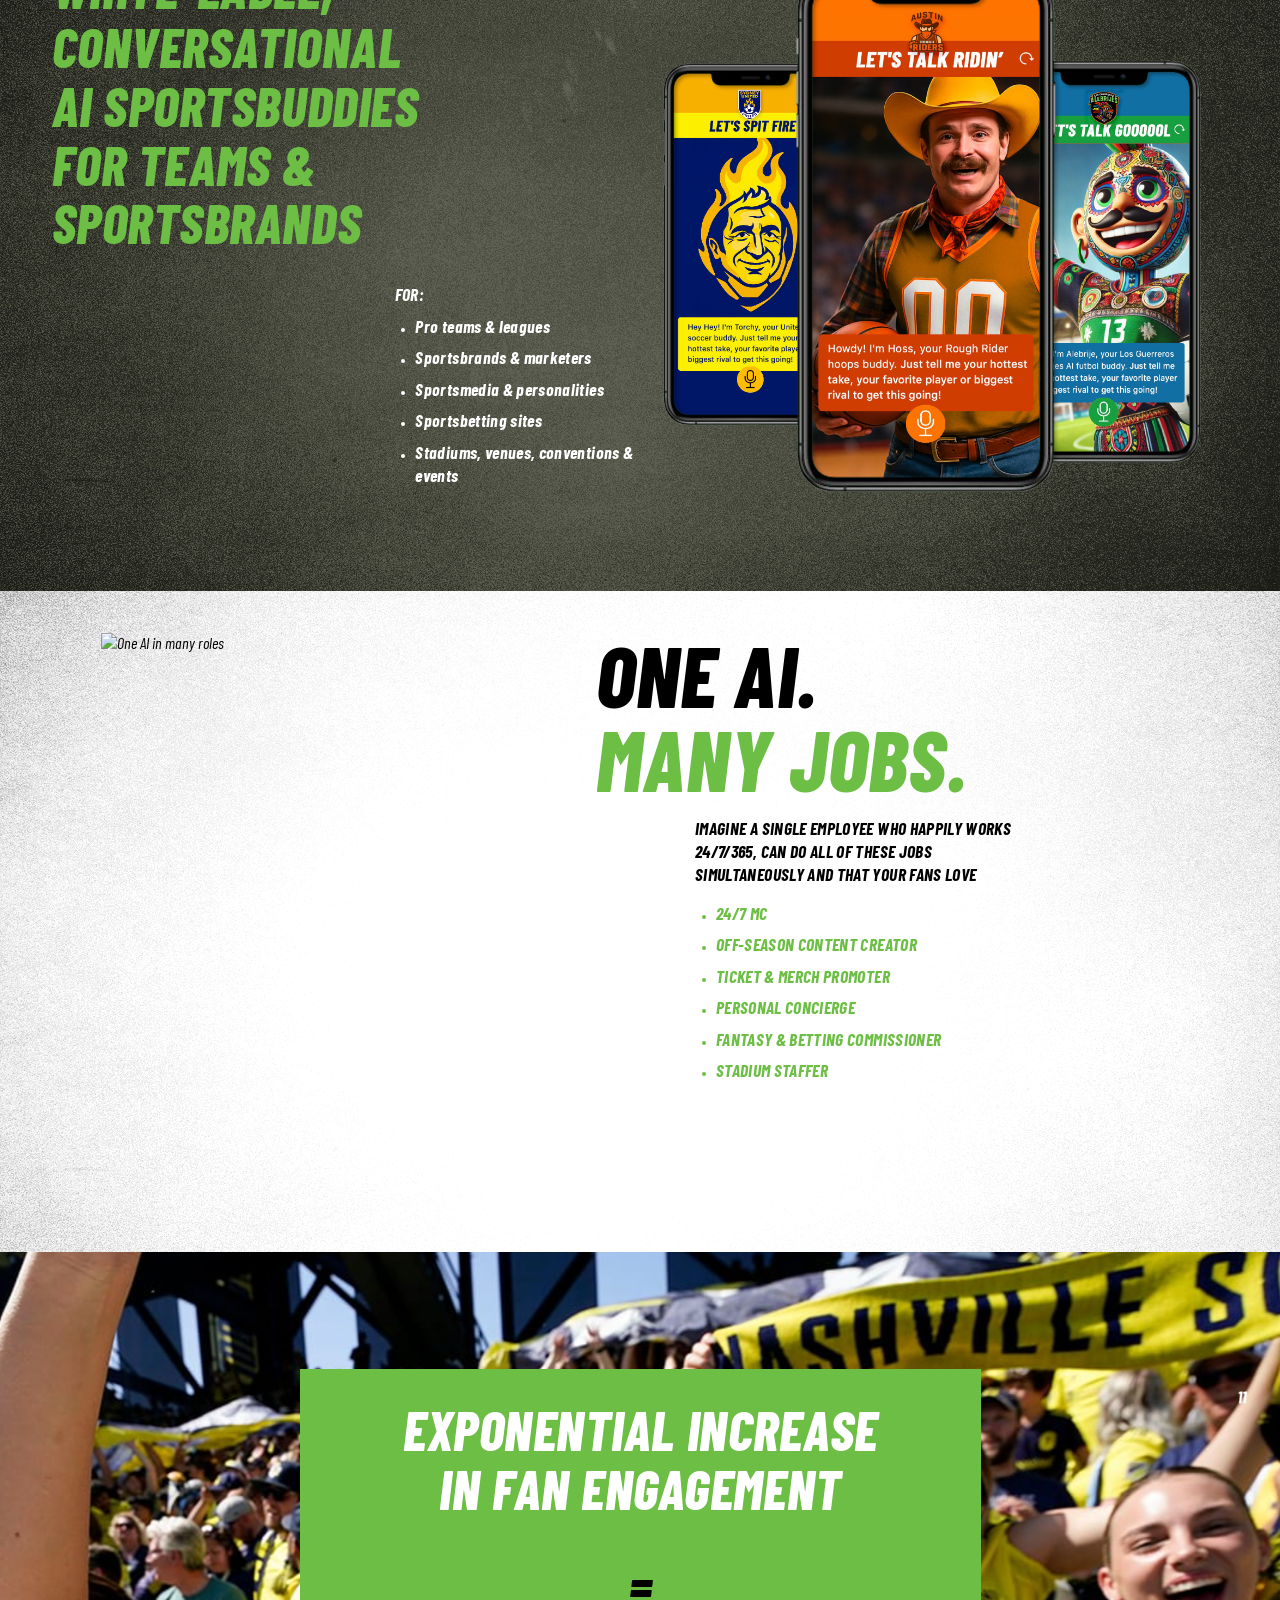
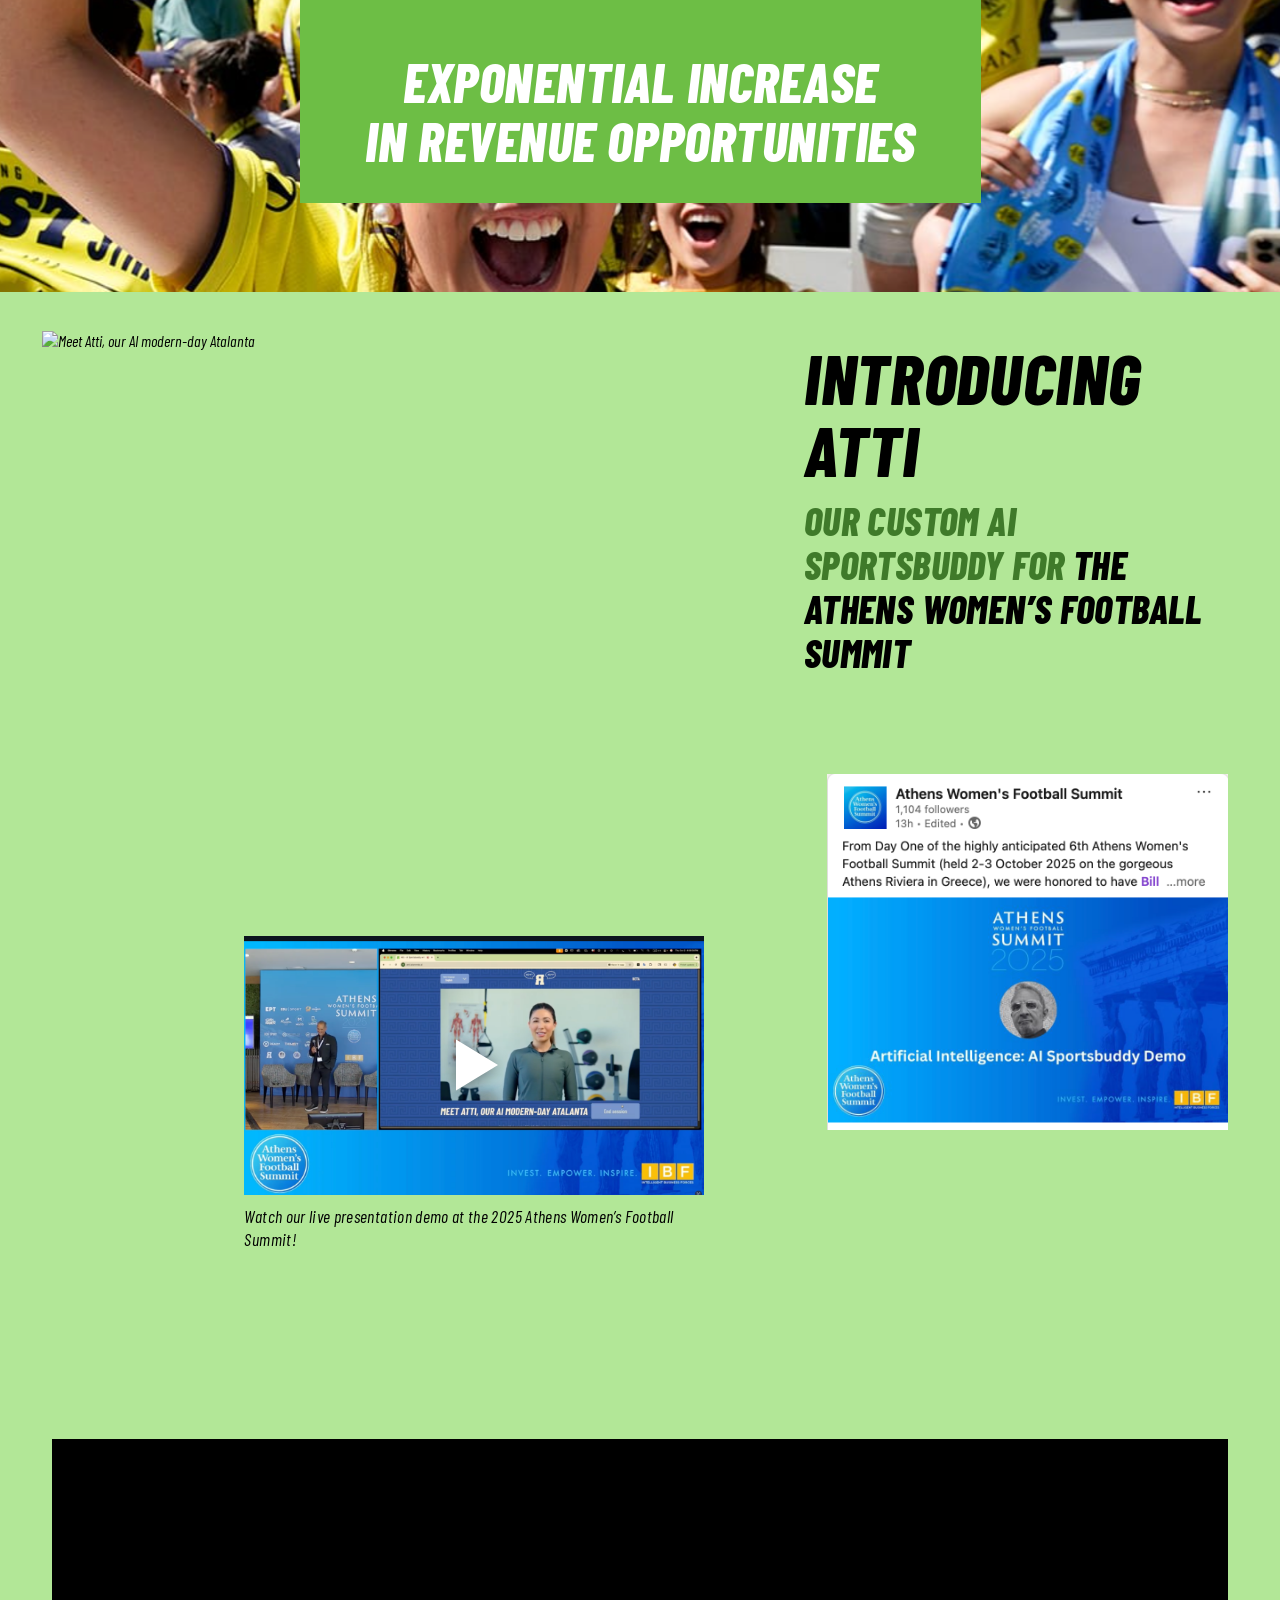
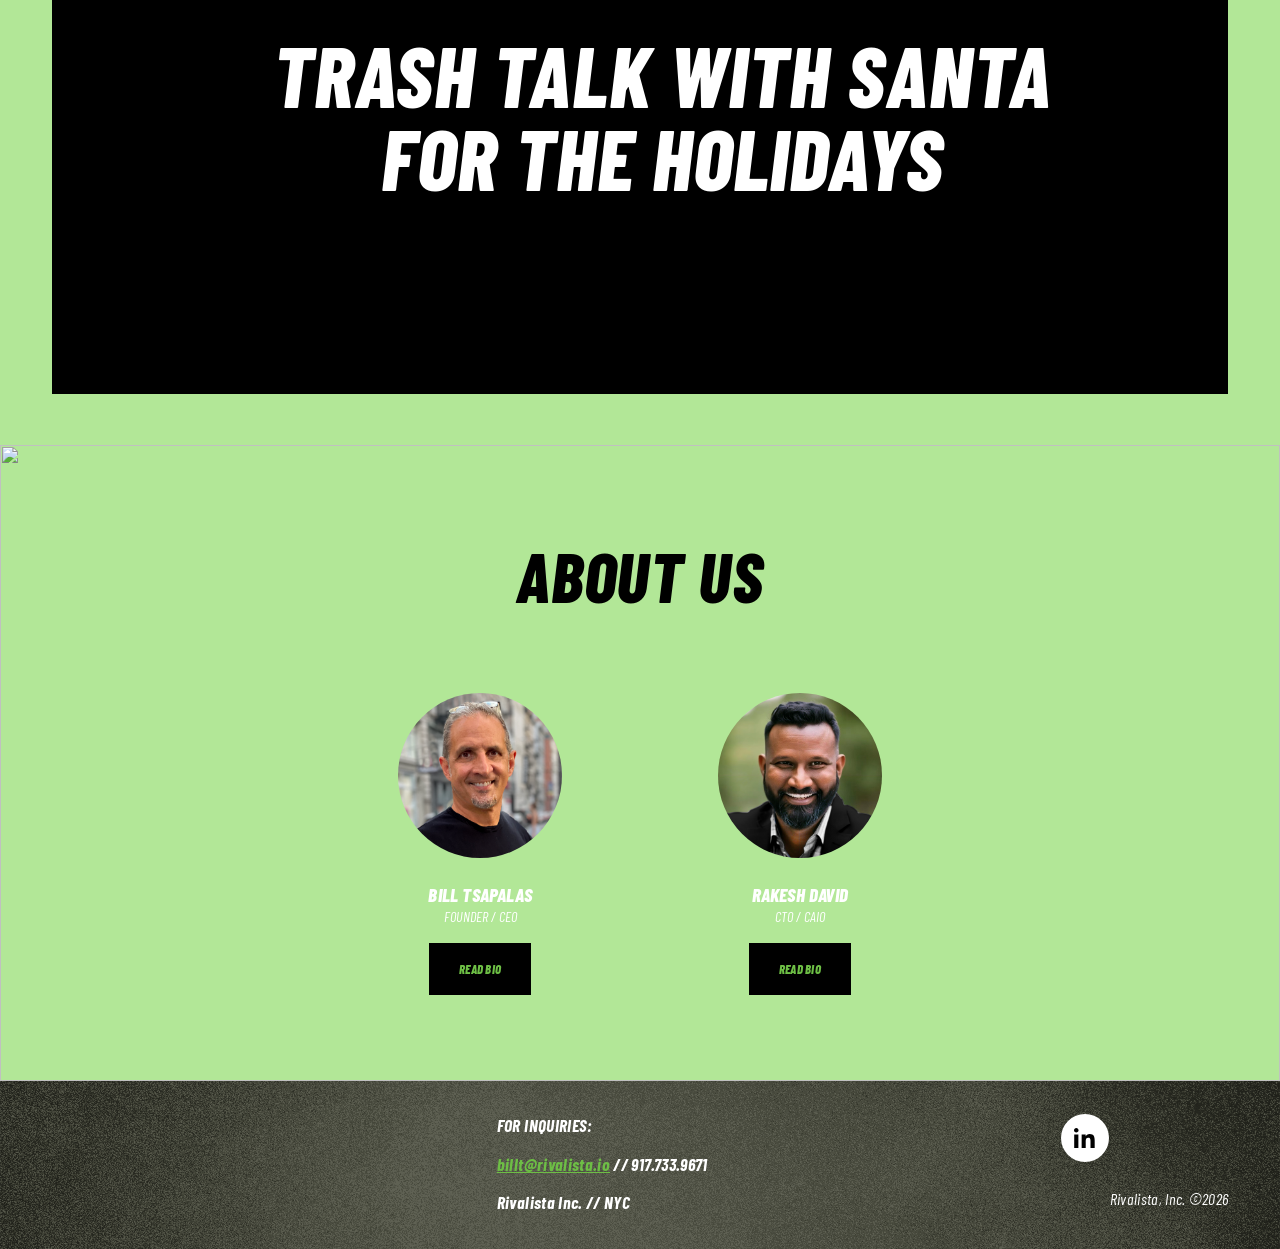
==== commit 55e770e8: "Give the Santa section more height and center the headline vertically Co-Authored-By: Claude Fable 5" ====
--- a/index.html
+++ b/index.html
@@ -6,7 +6,7 @@
 <title>Rivalista</title>
 <meta name="description" content="Revolutionizing engagement with Companion AI Sportsbuddies for pro teams, leagues & brands—your insider best friend. Powered by Agentic AI.">
 <link rel="icon" href="assets/img/favicon.ico">
-<link rel="stylesheet" href="css/style.css?v=3">
+<link rel="stylesheet" href="css/style.css?v=4">
 </head>
 <body>
 
@@ -116,7 +116,7 @@
 </section>
 
 <!-- SANTA -->
-<section id="santa" class="sec" style="--ar: 1265 / 483;">
+<section id="santa" class="sec" style="--ar: 1265 / 650;">
   <video class="sec-bg-video" src="assets/video/santa-opening.mp4" poster="assets/img/santa-ux.png" autoplay muted loop playsinline></video>
   <div class="blk santa-h1">
     <h1 class="c-white">Trash talk with Santa for the holidays</h1>
--- a/css/style.css
+++ b/css/style.css
@@ -123,7 +123,7 @@
   .atti-fig   { left: 19.10%; top: 58.80%; width: 35.90%; }
 
   /* SANTA */
-  .santa-h1  { left: 18.66%; top: 19.25%; width: 66.17%; text-align: center; }
+  .santa-h1  { left: 18.66%; top: 50%; transform: translateY(-50%); width: 66.17%; text-align: center; }
 
   /* TEAM */
   .team-title { left: 0; top: 13.38%; width: 100%; text-align: center; }
@@ -191,8 +191,8 @@
 /* Santa */
 #santa { background: var(--green-light); }
 #santa .sec-bg-video {
-  left: 4.03%; right: 4.03%; top: 10.6%; bottom: 10.6%;
-  width: 91.94%; height: 78.8%;
+  left: 4.03%; right: 4.03%; top: 7.85%; bottom: 7.85%;
+  width: 91.94%; height: 84.3%;
   background: #000;
 }
 
@@ -282,11 +282,7 @@
 
   .santa-h1 { text-align: center; }
   #santa { background: var(--green-light); }
-#santa .sec-bg-video {
-  left: 4.03%; right: 4.03%; top: 10.6%; bottom: 10.6%;
-  width: 91.94%; height: 78.8%;
-  background: #000;
-}
+
 
   .team-title { text-align: center; }
   .team-row { display: flex; flex-direction: column; align-items: center; gap: 40px; }
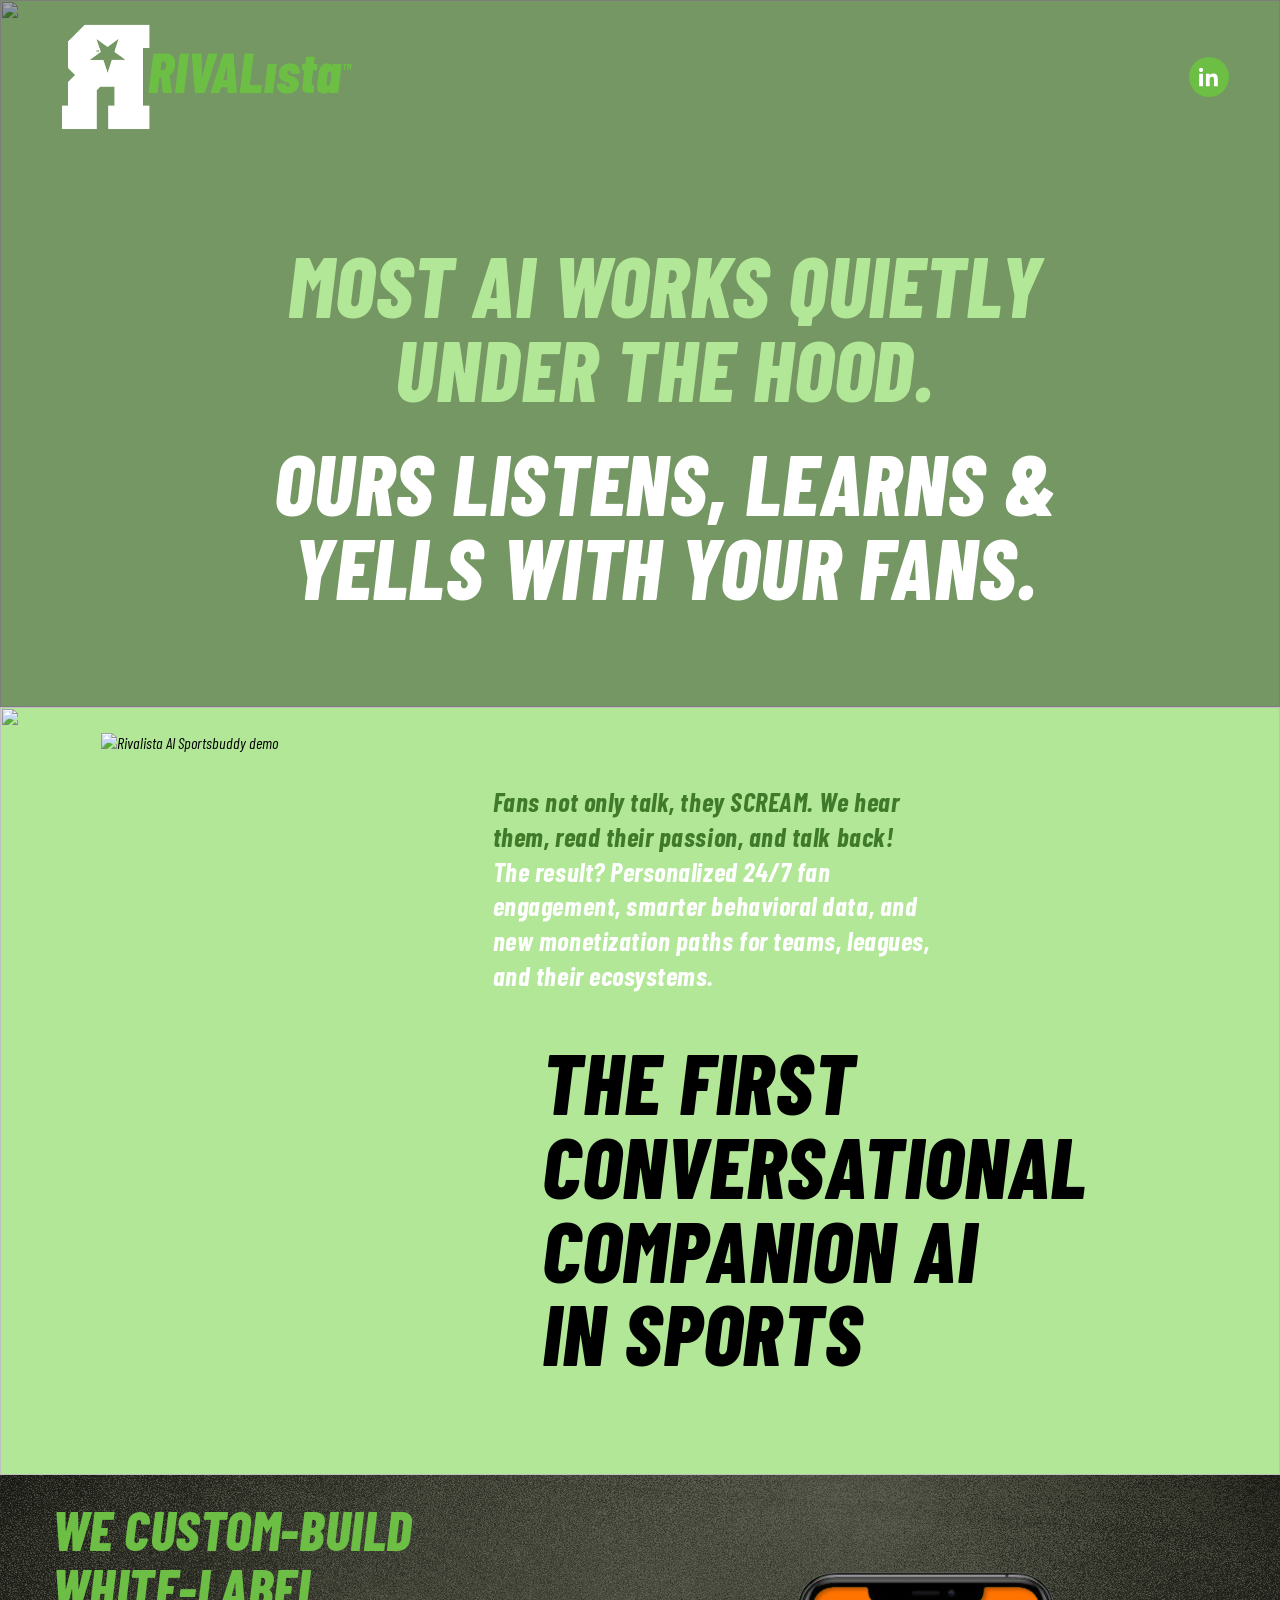
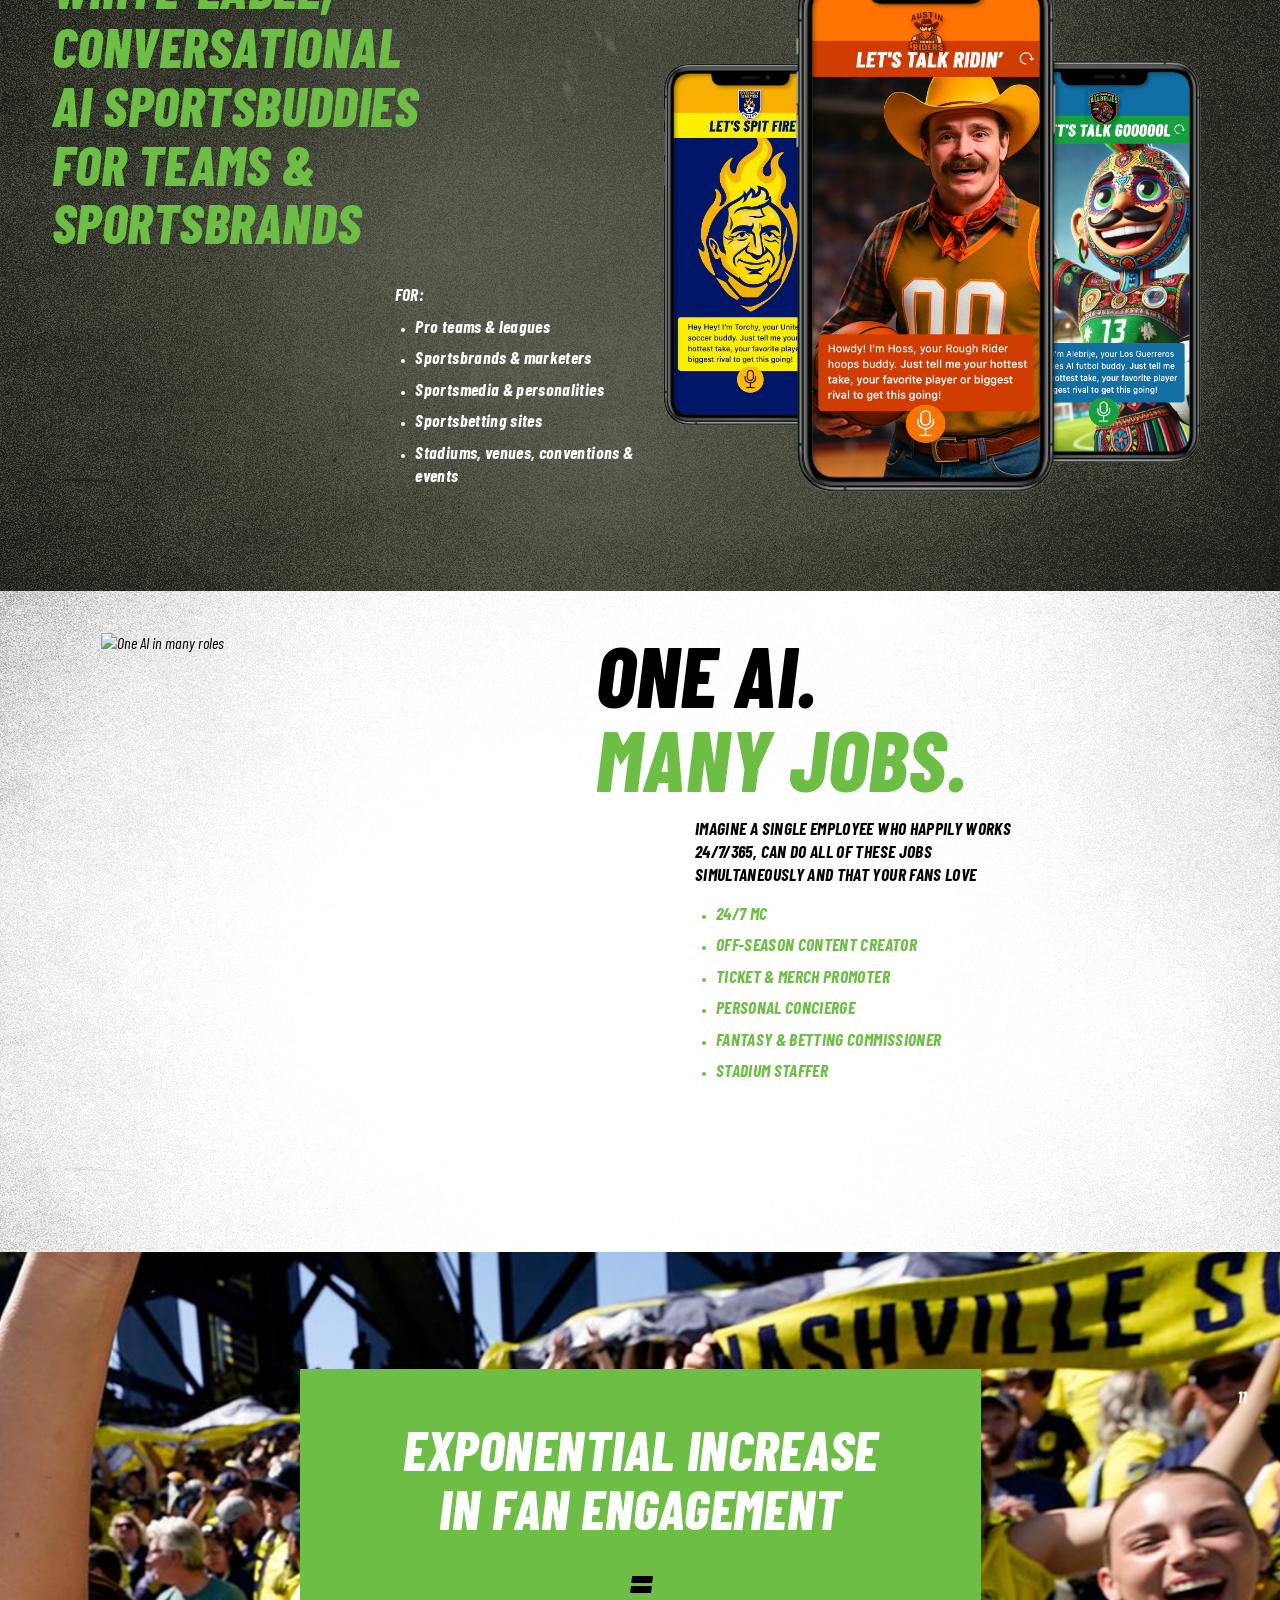
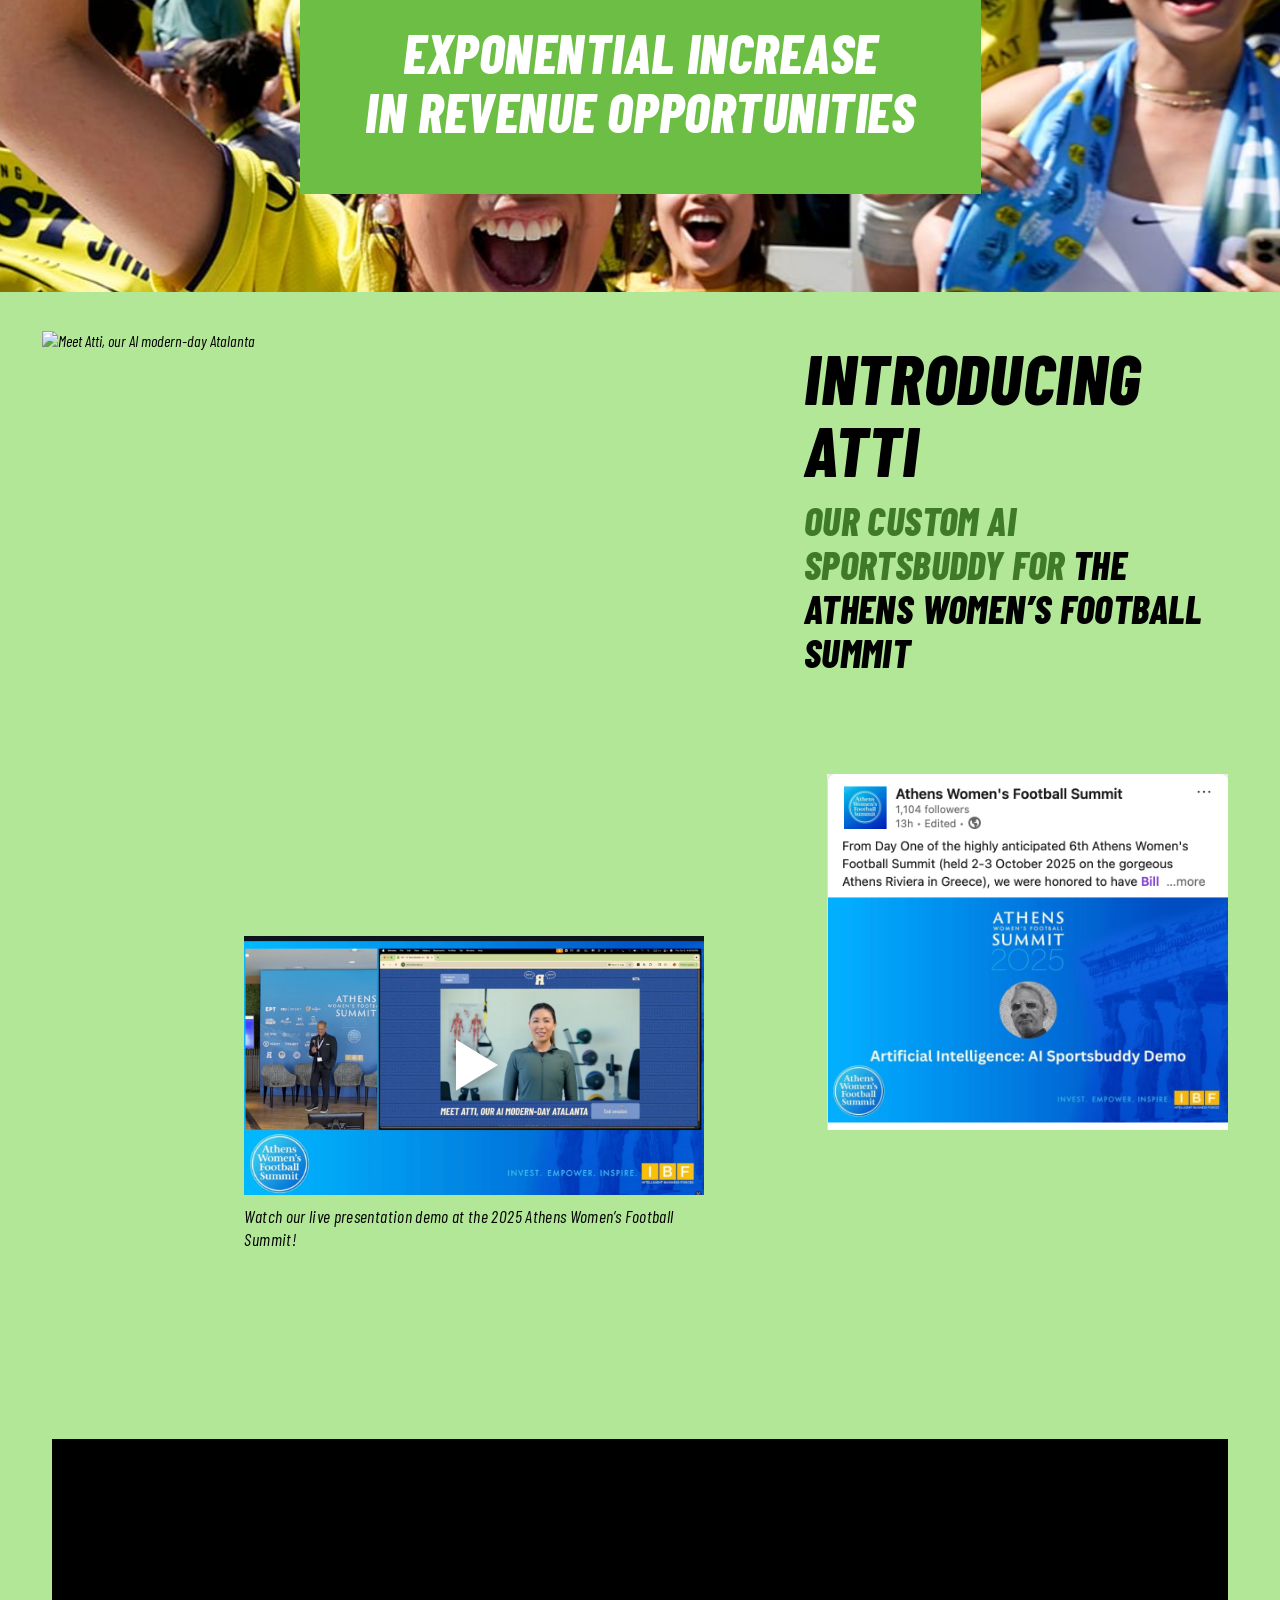
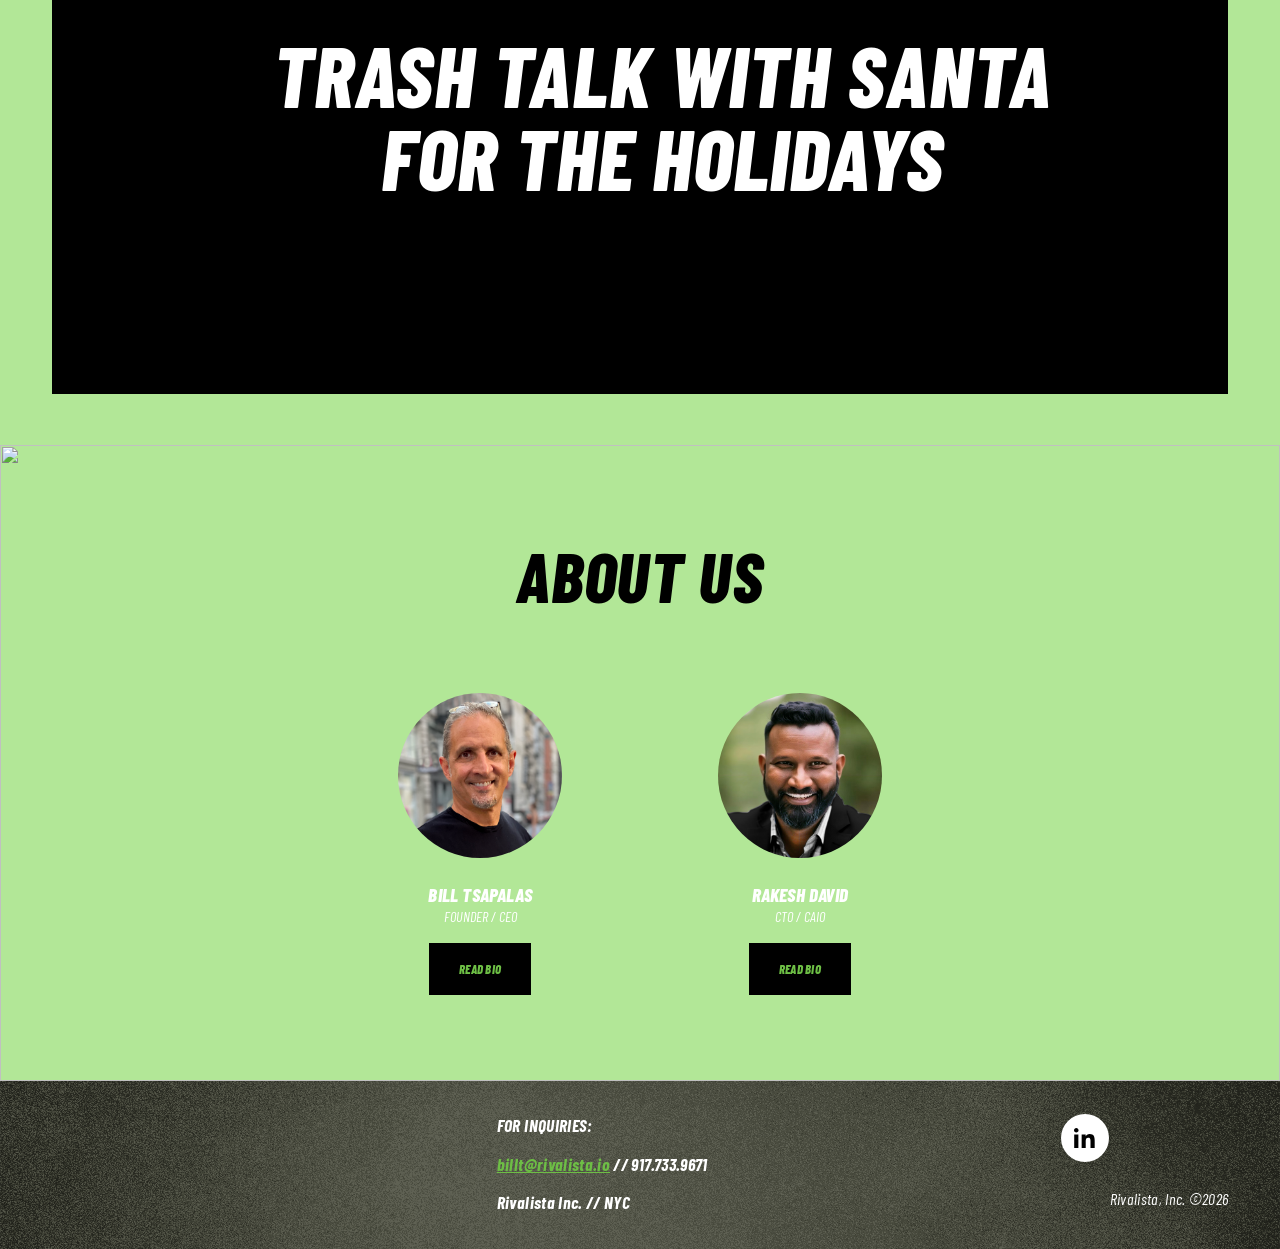
==== commit 7f11fcec: "Tighten spacing around '=' in the exponential panel and pad top/bottom Co-Authored-By: Claude Fable " ====
--- a/index.html
+++ b/index.html
@@ -6,7 +6,7 @@
 <title>Rivalista</title>
 <meta name="description" content="Revolutionizing engagement with Companion AI Sportsbuddies for pro teams, leagues & brands—your insider best friend. Powered by Agentic AI.">
 <link rel="icon" href="assets/img/favicon.ico">
-<link rel="stylesheet" href="css/style.css?v=4">
+<link rel="stylesheet" href="css/style.css?v=5">
 </head>
 <body>
 
--- a/css/style.css
+++ b/css/style.css
@@ -114,7 +114,7 @@
 
   /* EXPONENTIAL */
   .exp-text { left: 23.40%; top: 18.20%; width: 53.28%; text-align: center; }
-  .exp-text h3 + h3 { margin-top: .7em; }
+  .exp-text h3 + h3 { margin-top: .25em; }
 
   /* ATTI (layout per 2026-07 mockup: big gif left, heading + post right, video below) */
   .atti-gif   { left: 3.30%;  top: 3.60%;  width: 58.30%; }
@@ -168,7 +168,7 @@
 .jobs-list li { font-size: calc(16px + 0.12vw); line-height: 1.3; letter-spacing: .02em; font-weight: 700; margin-top: .5em; }
 
 /* Exponential */
-.exp-text { background: var(--green); padding: 32px 12px; }
+.exp-text { background: var(--green); padding: 52px 12px; }
 
 /* ATTI */
 .atti-fig .video-facade img, .atti-fig > img { width: 100%; aspect-ratio: 16 / 9; object-fit: cover; }
@@ -275,7 +275,7 @@
   .jobs-img { width: 85%; margin: 0 auto; }
 
   .exp-text { text-align: center; }
-  .exp-text h3 + h3 { margin-top: .6em; }
+  .exp-text h3 + h3 { margin-top: .25em; }
 
   .atti-intro, .atti-gif { width: 85%; margin: 0 auto; }
   #atti .atti-head { order: -1; }
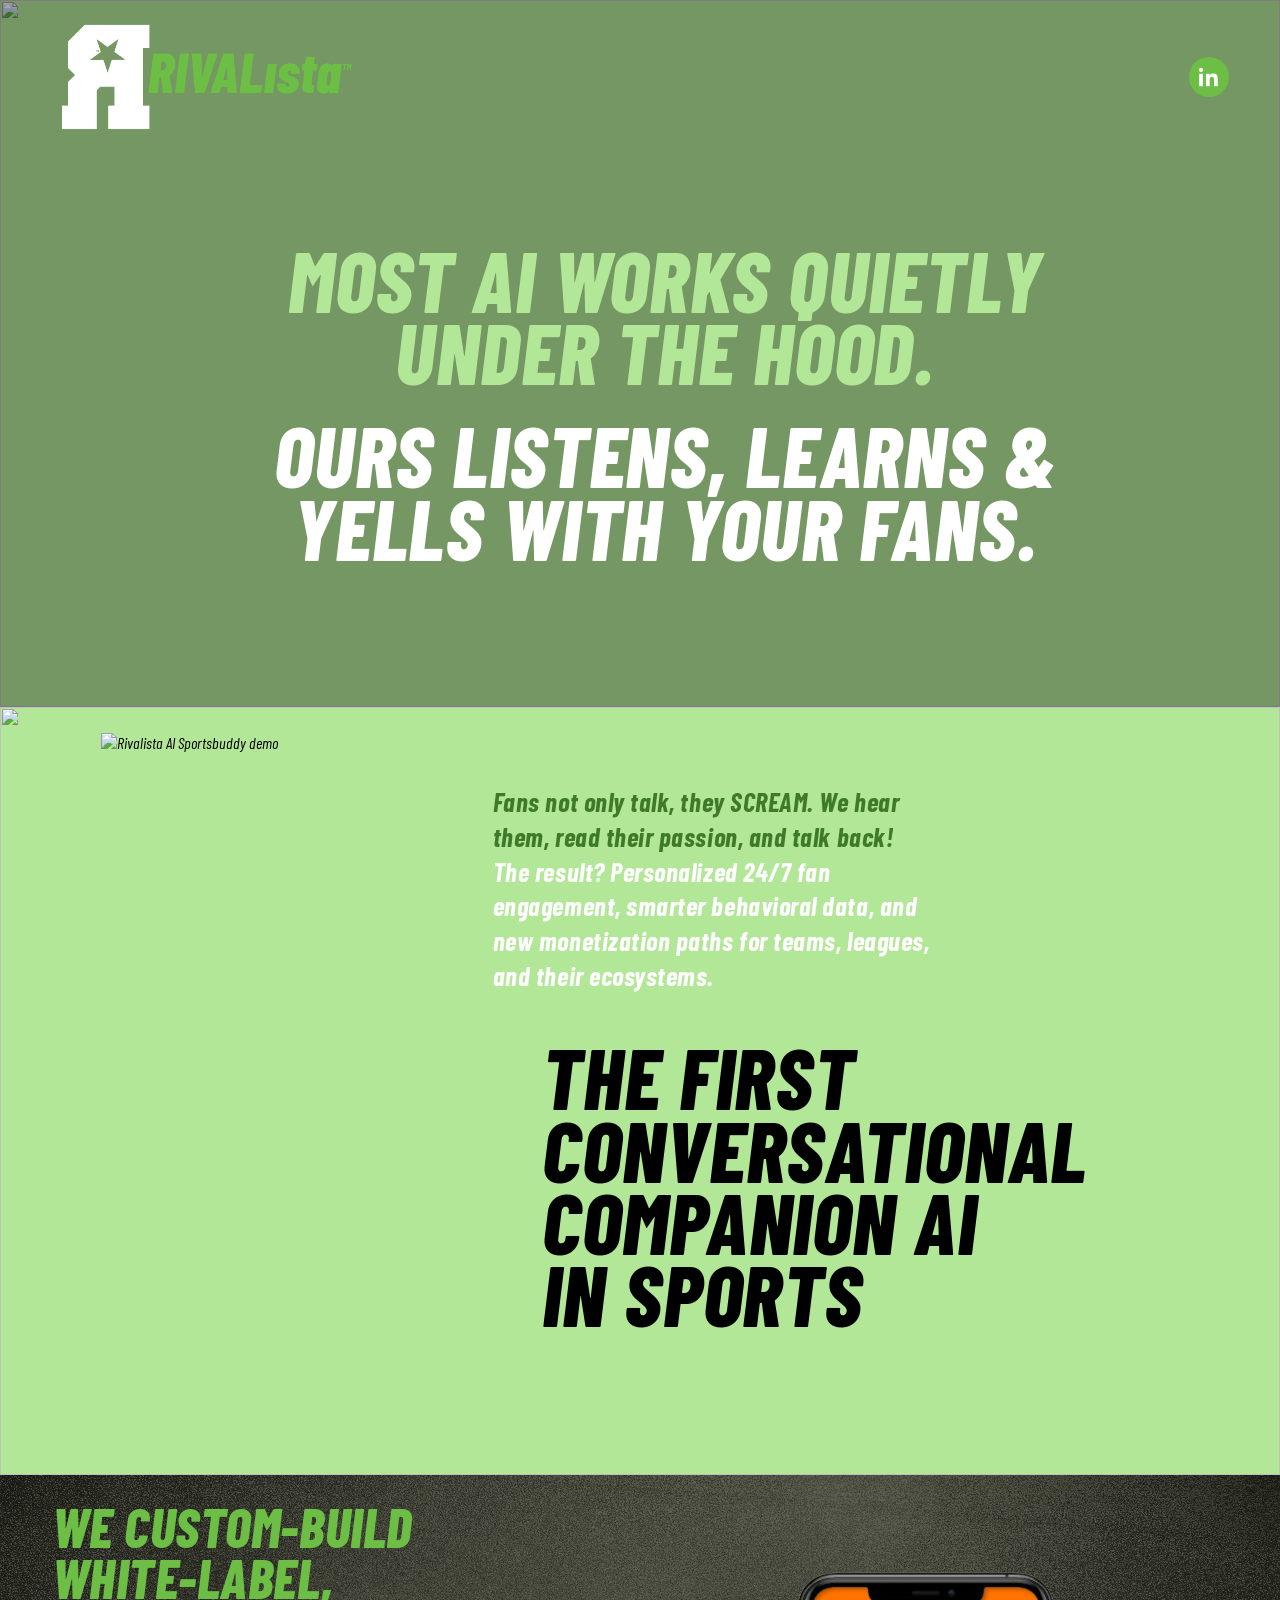
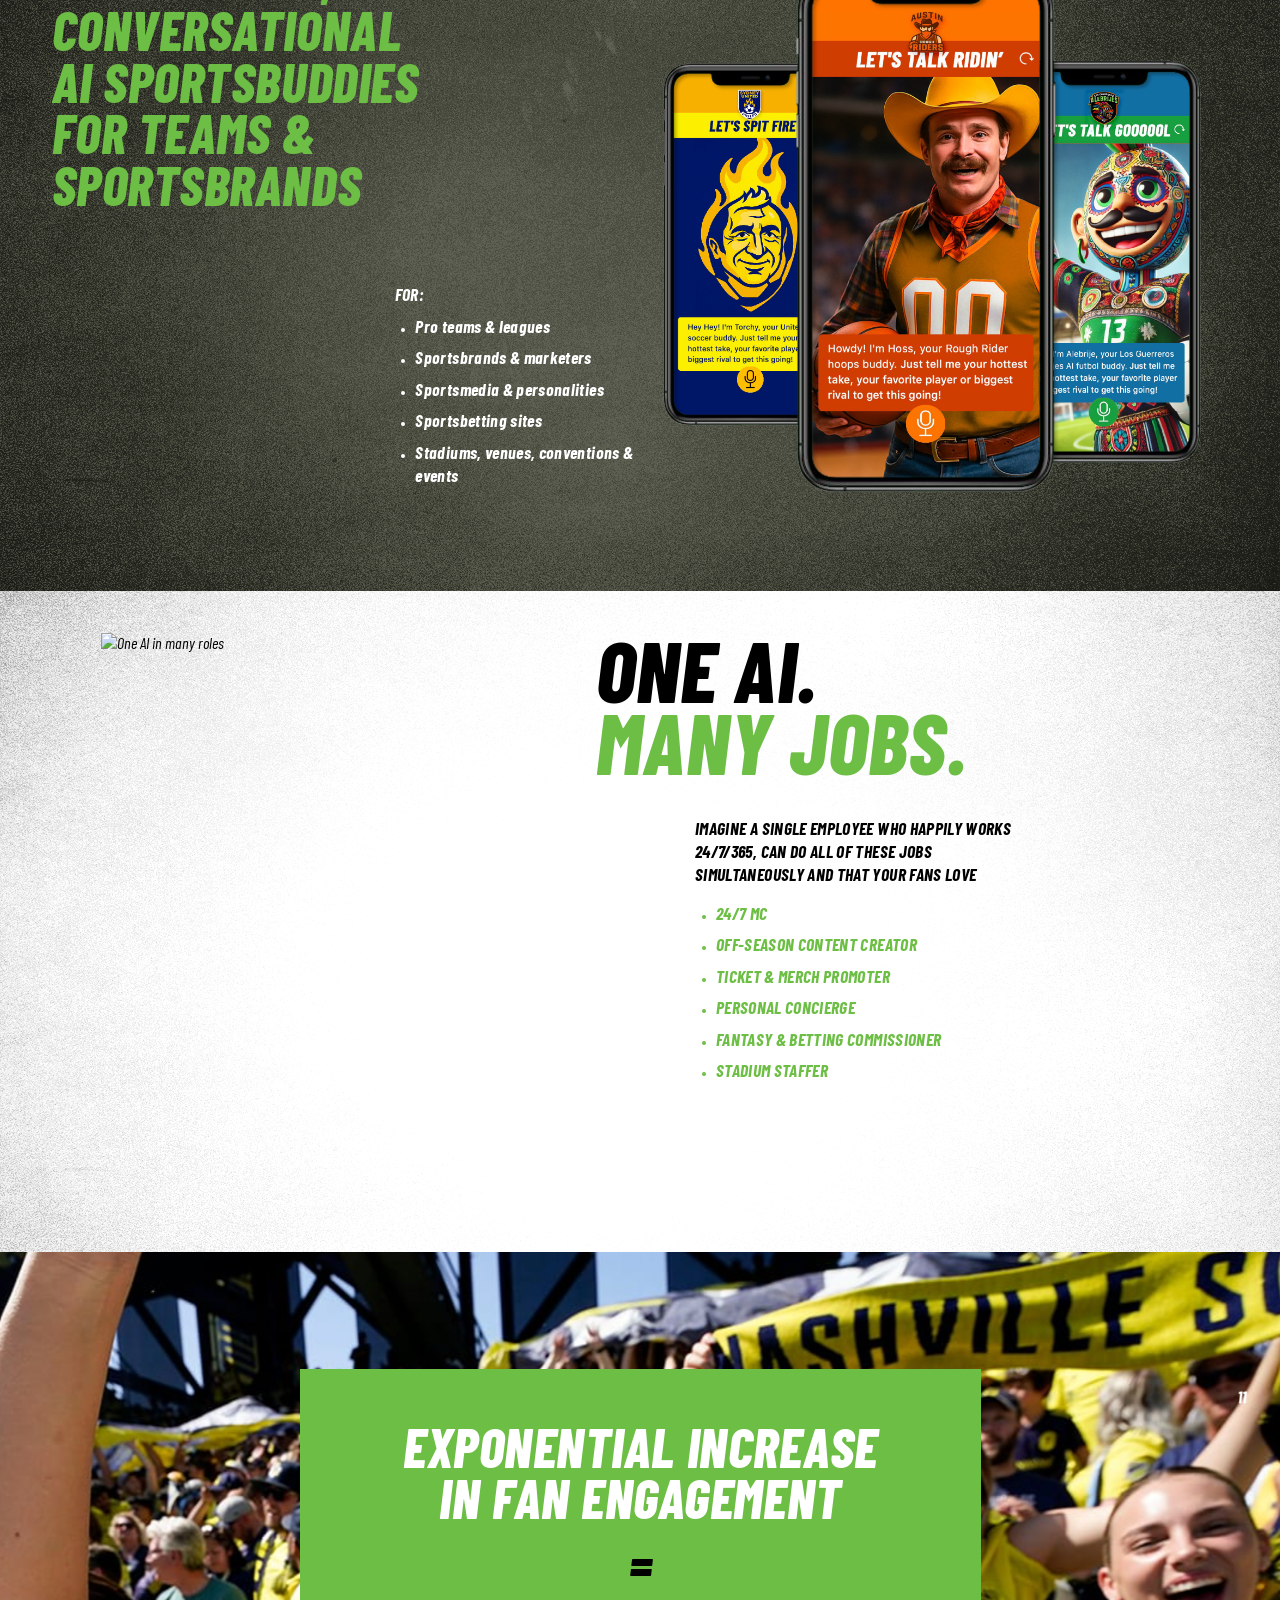
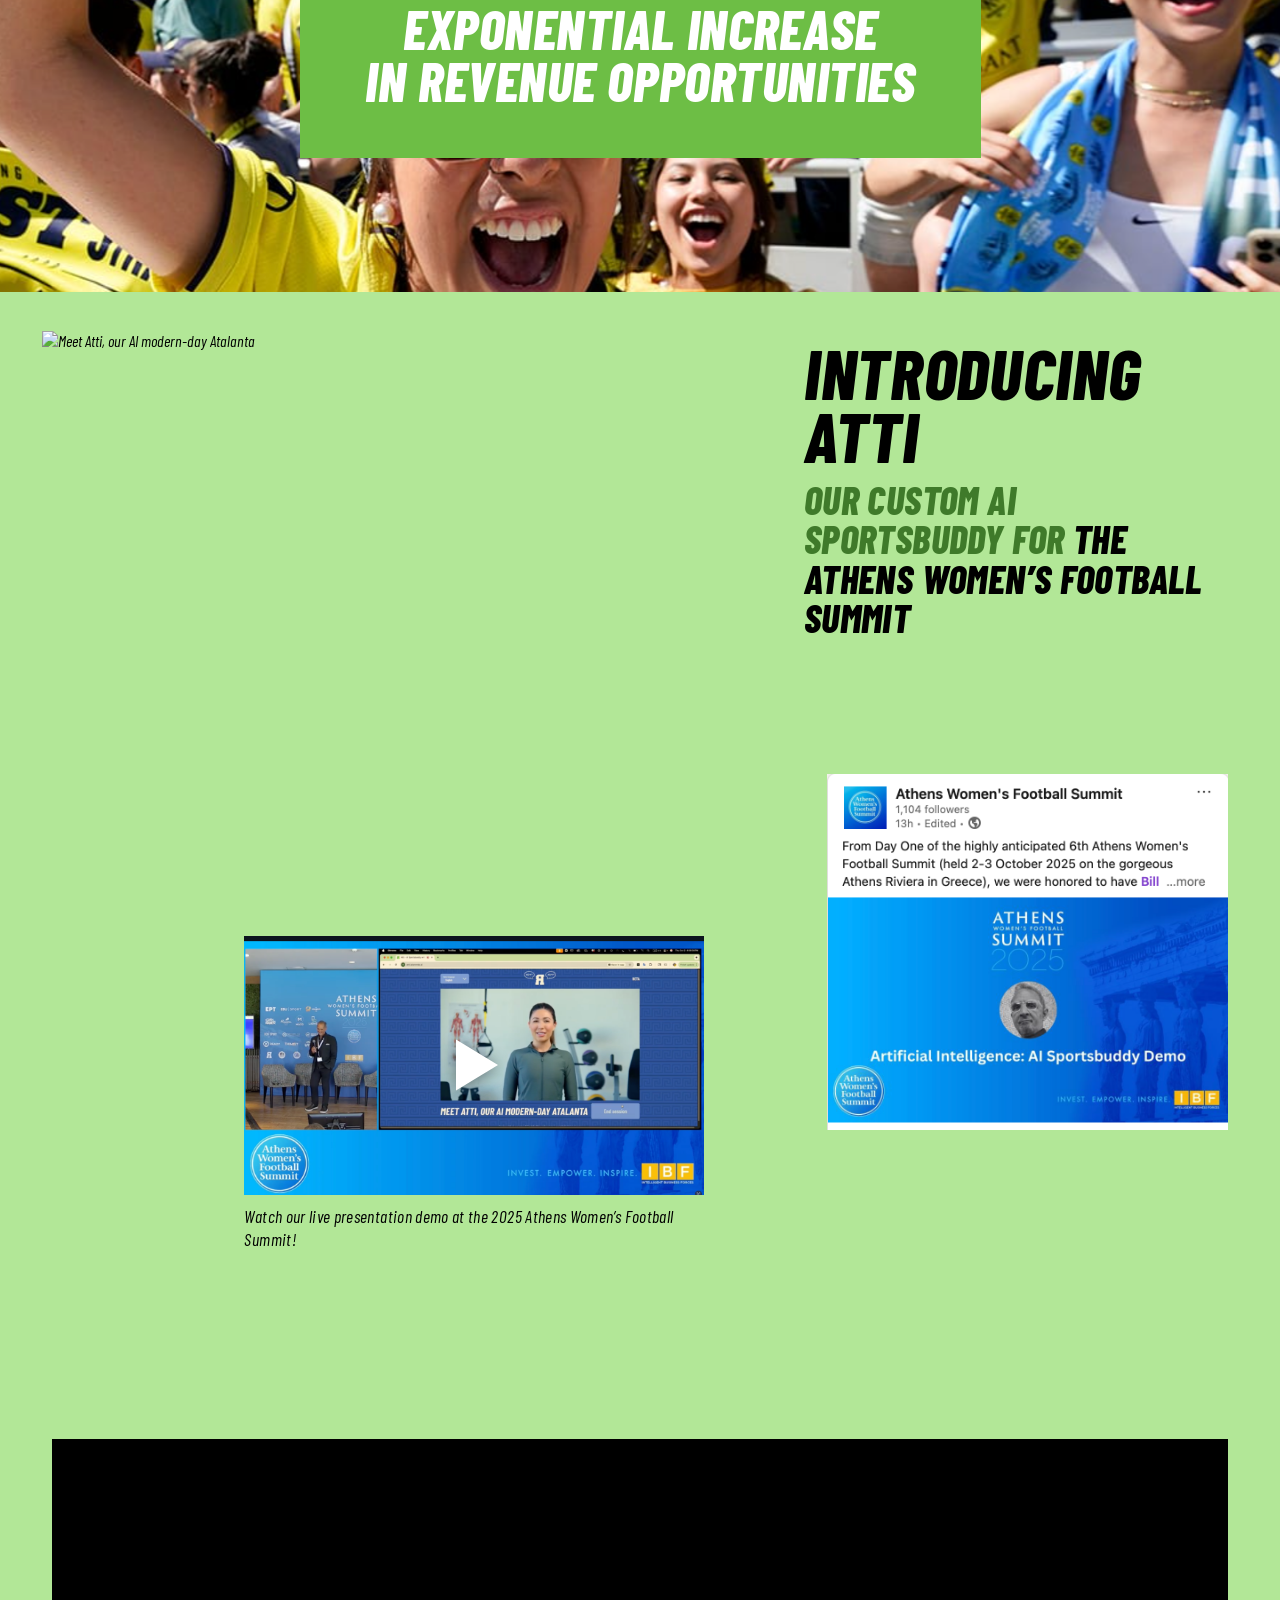
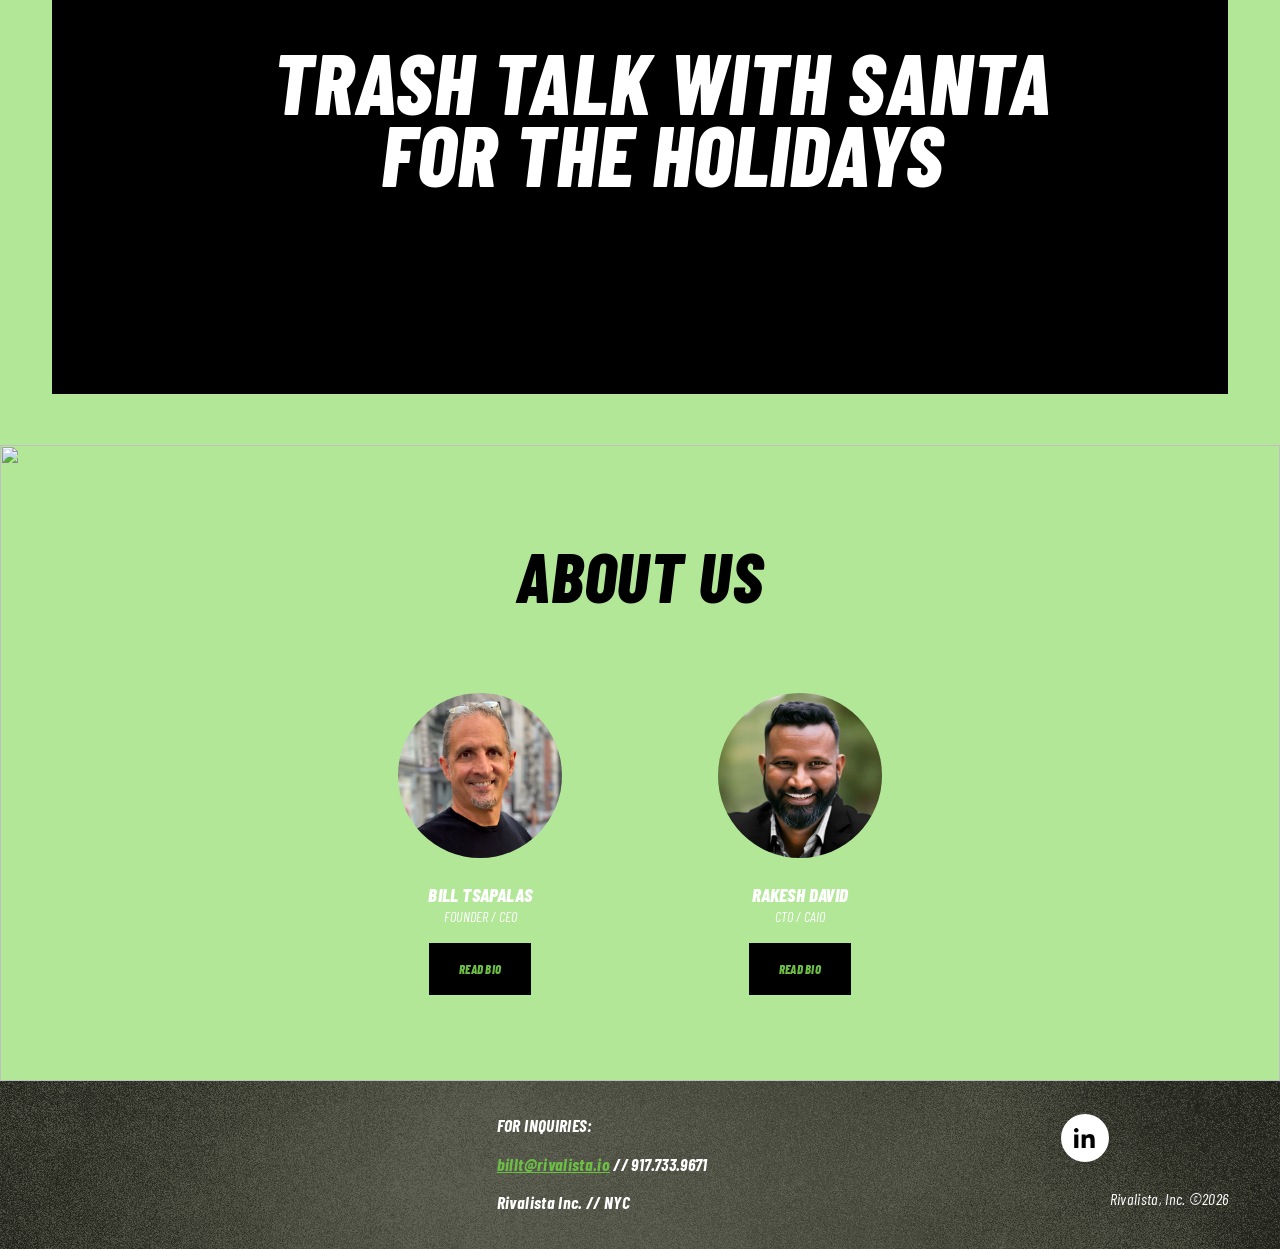
==== commit 684de0e5: "Tighten header leading roughly by half across h1-h4 Co-Authored-By: Claude Fable 5 <noreply@anthropi" ====
--- a/index.html
+++ b/index.html
@@ -6,7 +6,7 @@
 <title>Rivalista</title>
 <meta name="description" content="Revolutionizing engagement with Companion AI Sportsbuddies for pro teams, leagues & brands—your insider best friend. Powered by Agentic AI.">
 <link rel="icon" href="assets/img/favicon.ico">
-<link rel="stylesheet" href="css/style.css?v=5">
+<link rel="stylesheet" href="css/style.css?v=6">
 </head>
 <body>
 
--- a/css/style.css
+++ b/css/style.css
@@ -38,10 +38,10 @@
 
 /* ---------- Type scale (linear-in-vw fits measured on the live
    site at 1000px and 1265px viewports — exact at every width) --- */
-h1 { font-size: calc(16px + 5.4vw); line-height: .984; letter-spacing: .01em; font-weight: 800; font-style: italic; text-transform: uppercase; }
-h2 { font-size: calc(16px + 4.2vw); line-height: 1.032; letter-spacing: .01em; font-weight: 800; font-style: italic; text-transform: uppercase; }
-h3 { font-size: calc(16px + 3vw); line-height: 1.08;  letter-spacing: .01em; font-weight: 800; font-style: italic; text-transform: uppercase; }
-h4 { font-size: calc(16px + 1.8vw); line-height: 1.128; letter-spacing: .01em; font-weight: 800; font-style: italic; text-transform: uppercase; }
+h1 { font-size: calc(16px + 5.4vw); line-height: .85; letter-spacing: .01em; font-weight: 800; font-style: italic; text-transform: uppercase; }
+h2 { font-size: calc(16px + 4.2vw); line-height: .90; letter-spacing: .01em; font-weight: 800; font-style: italic; text-transform: uppercase; }
+h3 { font-size: calc(16px + 3vw); line-height: .95;  letter-spacing: .01em; font-weight: 800; font-style: italic; text-transform: uppercase; }
+h4 { font-size: calc(16px + 1.8vw); line-height: 1.0; letter-spacing: .01em; font-weight: 800; font-style: italic; text-transform: uppercase; }
 p  { font-size: calc(16px + 0.12vw); line-height: 1.3;   letter-spacing: .02em; }
 .p-large { font-size: calc(16px + 0.84vw); }
 p + p { margin-top: 1em; }
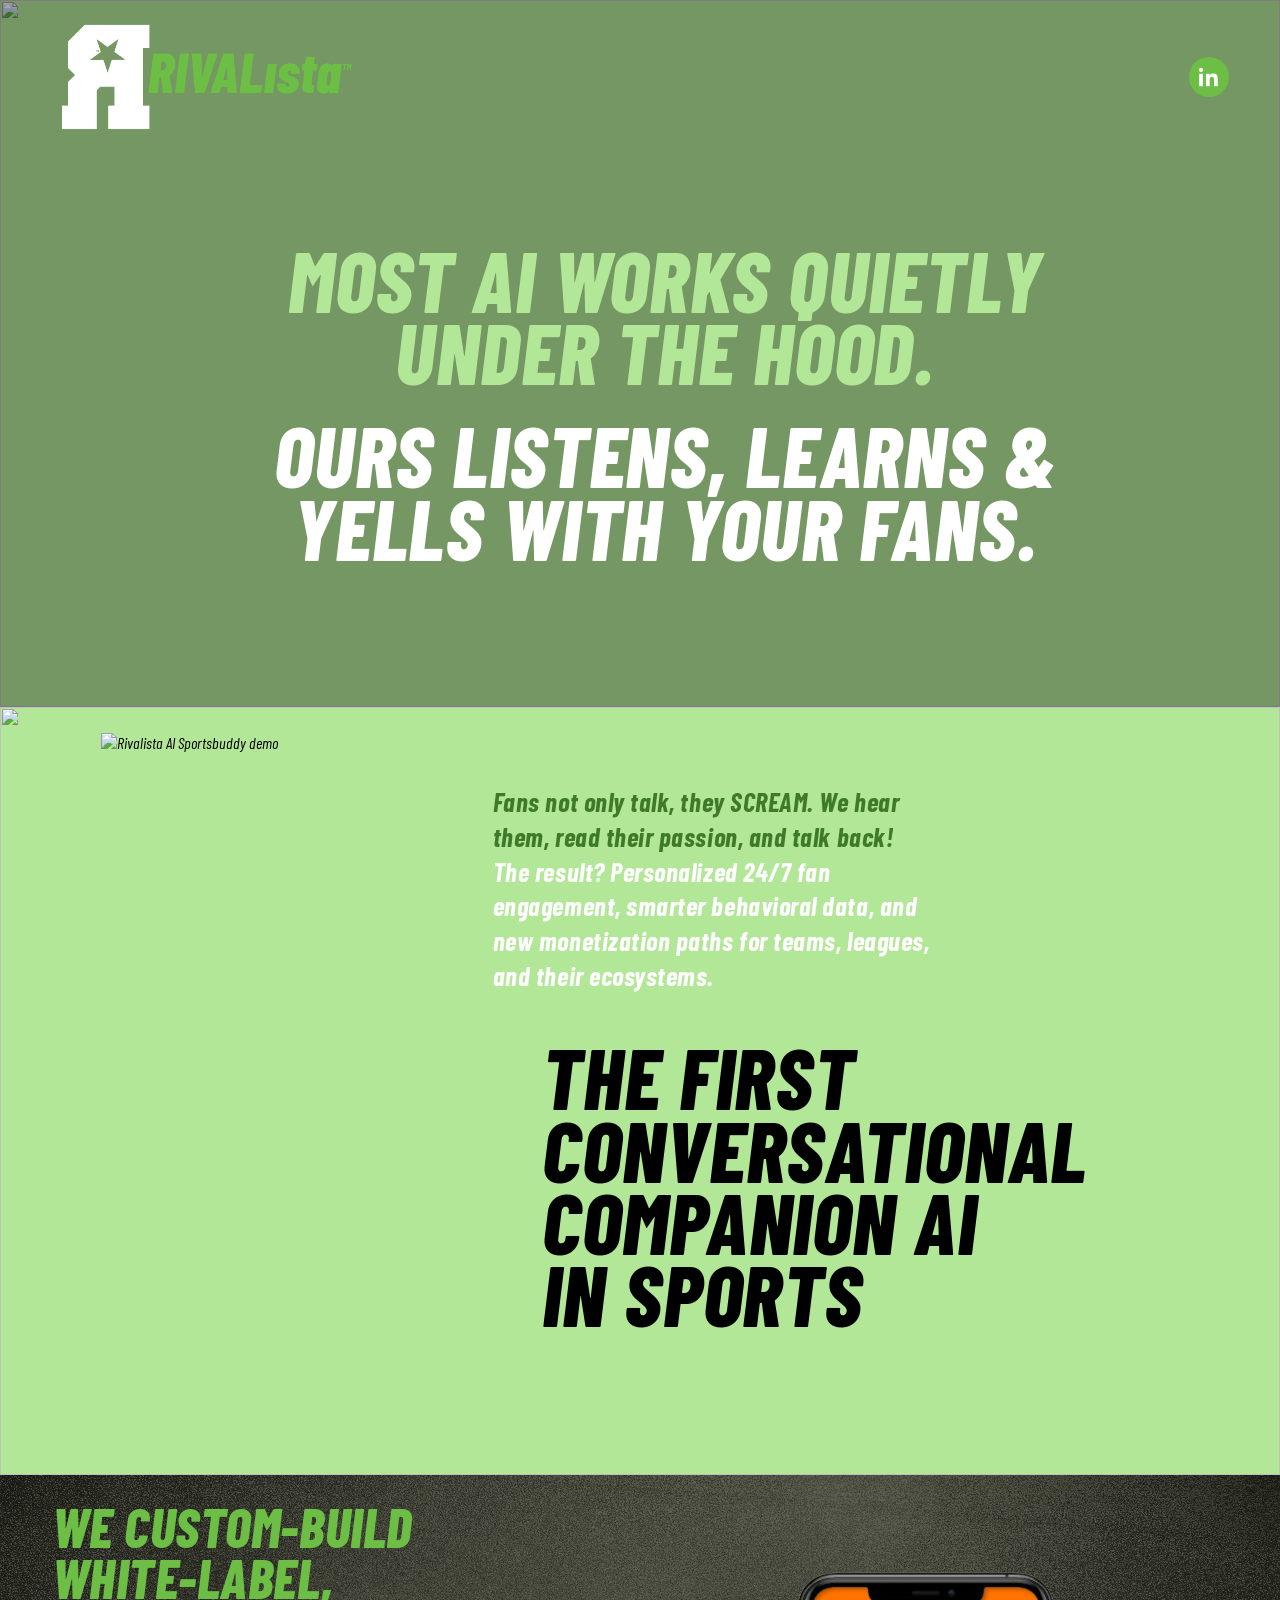
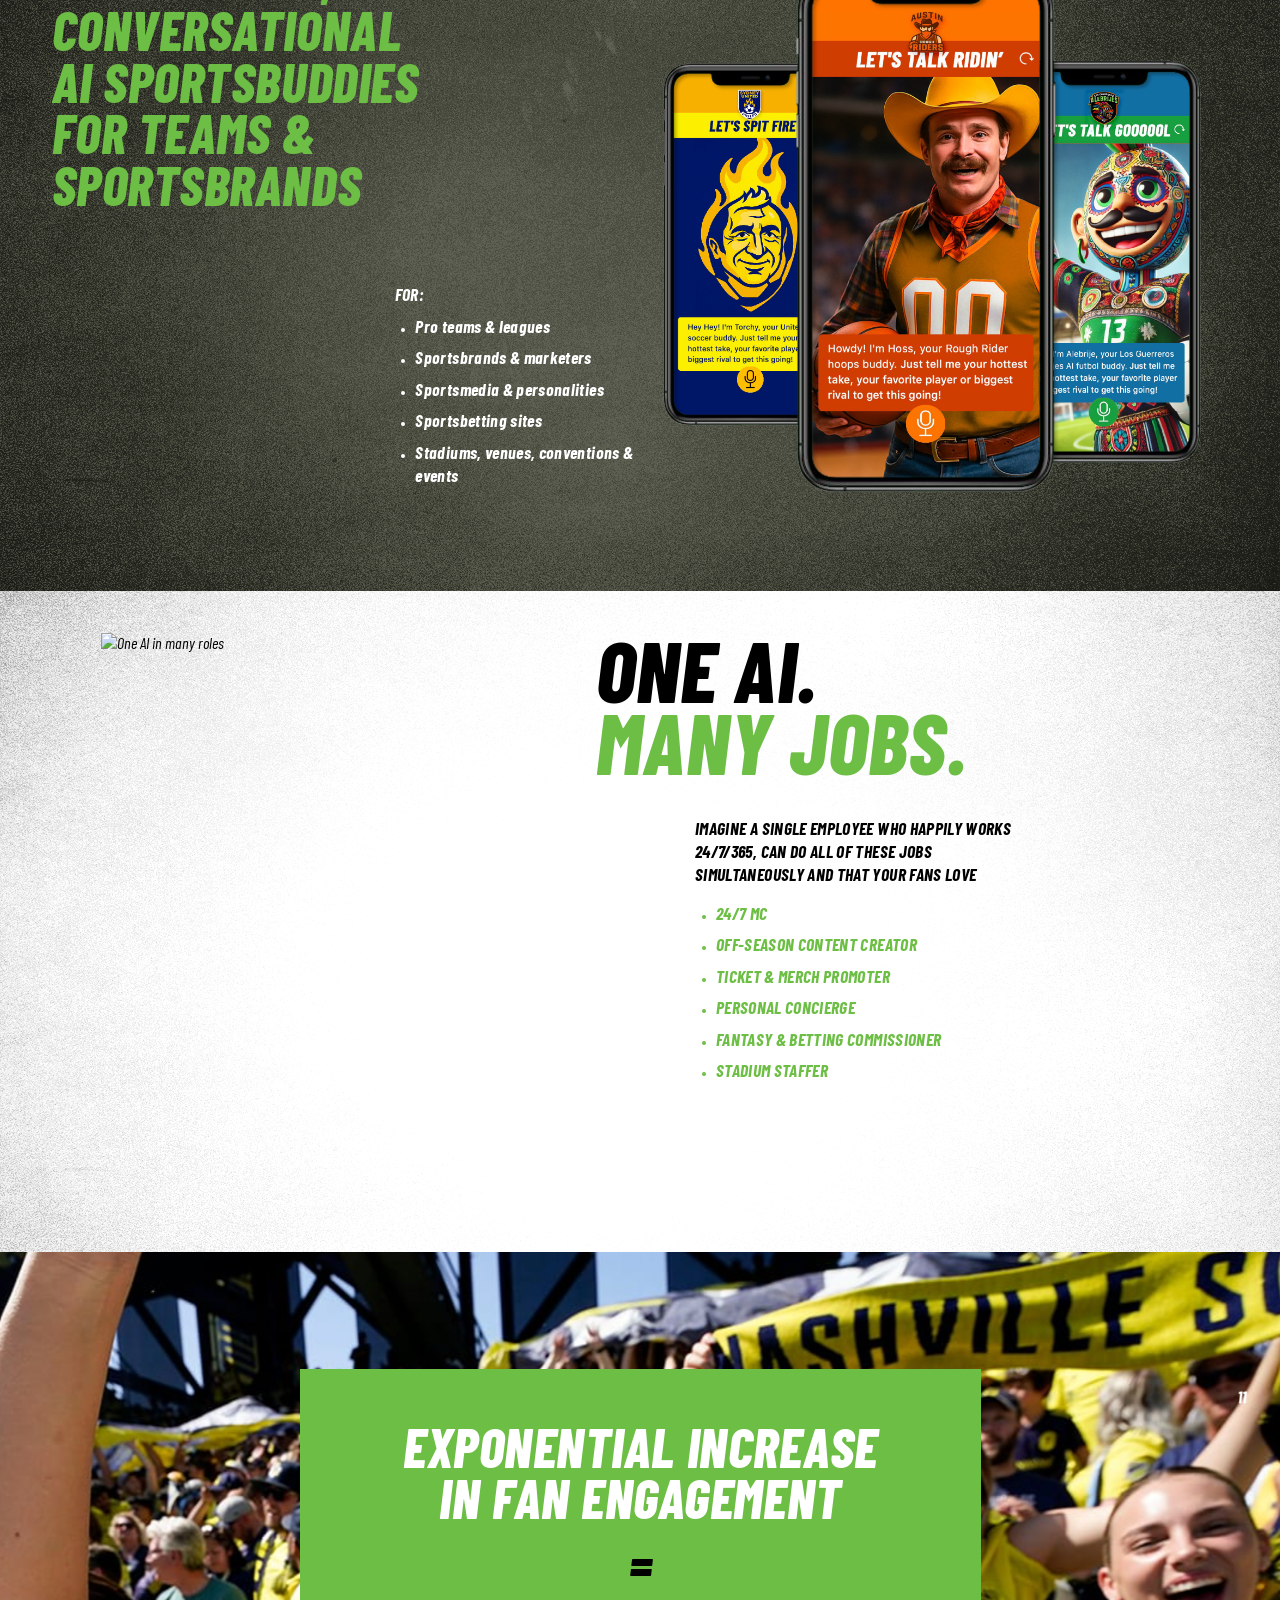
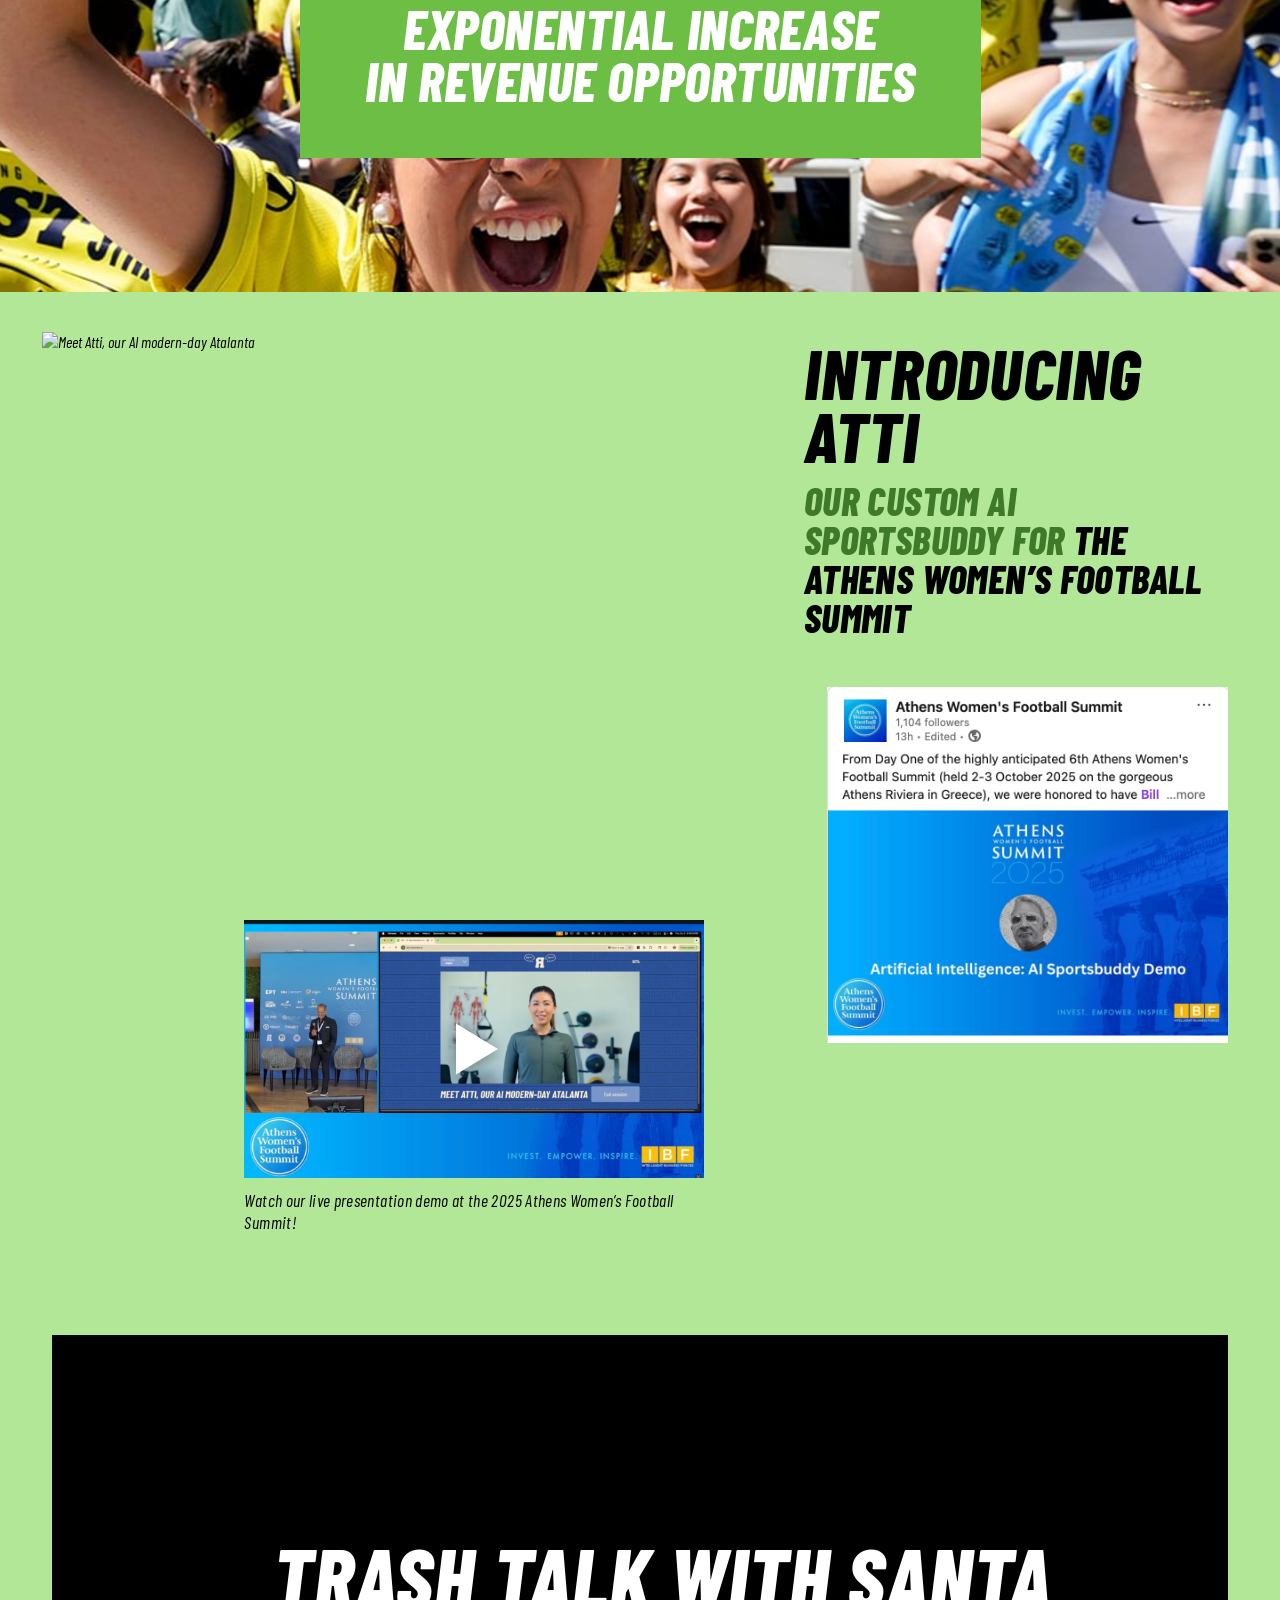
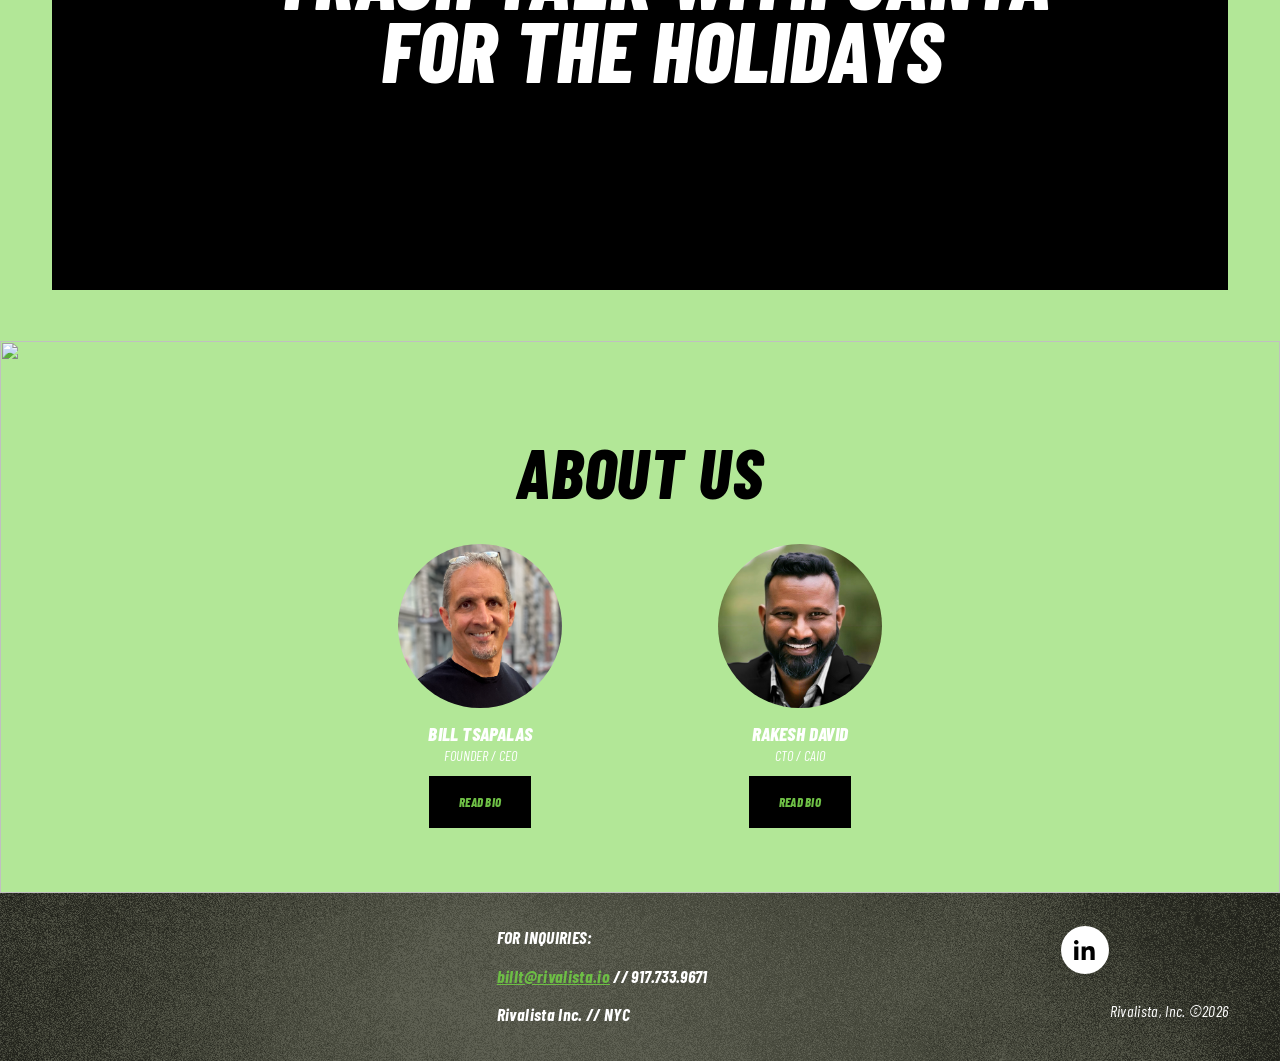
==== commit 4b51a255: "Tighten vertical spacing in ATTI and About Us sections Co-Authored-By: Claude Fable 5 <noreply@anthr" ====
--- a/index.html
+++ b/index.html
@@ -6,7 +6,7 @@
 <title>Rivalista</title>
 <meta name="description" content="Revolutionizing engagement with Companion AI Sportsbuddies for pro teams, leagues & brands—your insider best friend. Powered by Agentic AI.">
 <link rel="icon" href="assets/img/favicon.ico">
-<link rel="stylesheet" href="css/style.css?v=6">
+<link rel="stylesheet" href="css/style.css?v=7">
 </head>
 <body>
 
@@ -95,7 +95,7 @@
 </section>
 
 <!-- ATTI -->
-<section id="atti" class="sec" style="--ar: 1265 / 1083;">
+<section id="atti" class="sec" style="--ar: 1265 / 980;">
   <div class="blk atti-gif">
     <img src="assets/img/atti-demo.gif" alt="Meet Atti, our AI modern-day Atalanta">
   </div>
@@ -124,7 +124,7 @@
 </section>
 
 <!-- TEAM -->
-<section id="team" class="sec" style="--ar: 1265 / 628;">
+<section id="team" class="sec" style="--ar: 1265 / 545;">
   <img class="sec-bg" src="assets/img/bg-graffiti-green.png" alt="">
   <div class="blk team-title">
     <p>About Us</p>
--- a/css/style.css
+++ b/css/style.css
@@ -117,17 +117,17 @@
   .exp-text h3 + h3 { margin-top: .25em; }
 
   /* ATTI (layout per 2026-07 mockup: big gif left, heading + post right, video below) */
-  .atti-gif   { left: 3.30%;  top: 3.60%;  width: 58.30%; }
-  .atti-head  { left: 62.80%; top: 4.50%;  width: 31.80%; }
-  .atti-intro { left: 64.60%; top: 44.00%; width: 31.30%; }
-  .atti-fig   { left: 19.10%; top: 58.80%; width: 35.90%; }
+  .atti-gif   { left: 3.30%;  top: 4.00%;  width: 58.30%; }
+  .atti-head  { left: 62.80%; top: 5.00%;  width: 31.80%; }
+  .atti-intro { left: 64.60%; top: 39.80%; width: 31.30%; }
+  .atti-fig   { left: 19.10%; top: 63.30%; width: 35.90%; }
 
   /* SANTA */
   .santa-h1  { left: 18.66%; top: 50%; transform: translateY(-50%); width: 66.17%; text-align: center; }
 
   /* TEAM */
-  .team-title { left: 0; top: 13.38%; width: 100%; text-align: center; }
-  .team-row   { left: 0; top: 39.01%; width: 100%; display: flex; justify-content: center; gap: 7.90%; }
+  .team-title { left: 0; top: 15.40%; width: 100%; text-align: center; }
+  .team-row   { left: 0; top: 36.70%; width: 100%; display: flex; justify-content: center; gap: 7.90%; }
   .team-card  { width: 17.07%; }
 
   /* FOOTER */
@@ -208,11 +208,11 @@
 }
 .team-card { text-align: center; }
 .team-card .headshot { width: 75%; margin: 0 auto; aspect-ratio: 162 / 163; object-fit: cover; border-radius: 50%; }
-.team-card h2 { font-size: calc(16px + 0.24vw); line-height: 1.03; color: var(--white); margin-top: 1.4em; }
+.team-card h2 { font-size: calc(16px + 0.24vw); line-height: 1.03; color: var(--white); margin-top: .8em; }
 .team-card .role { font-size: 14.4px; line-height: 1.3; color: var(--white); letter-spacing: 0; margin-top: .25em; }
 .team-card .read-bio {
   display: inline-block;
-  margin-top: 1.3em;
+  margin-top: .8em;
   background: var(--black);
   color: var(--green);
   font-size: 12.8px;
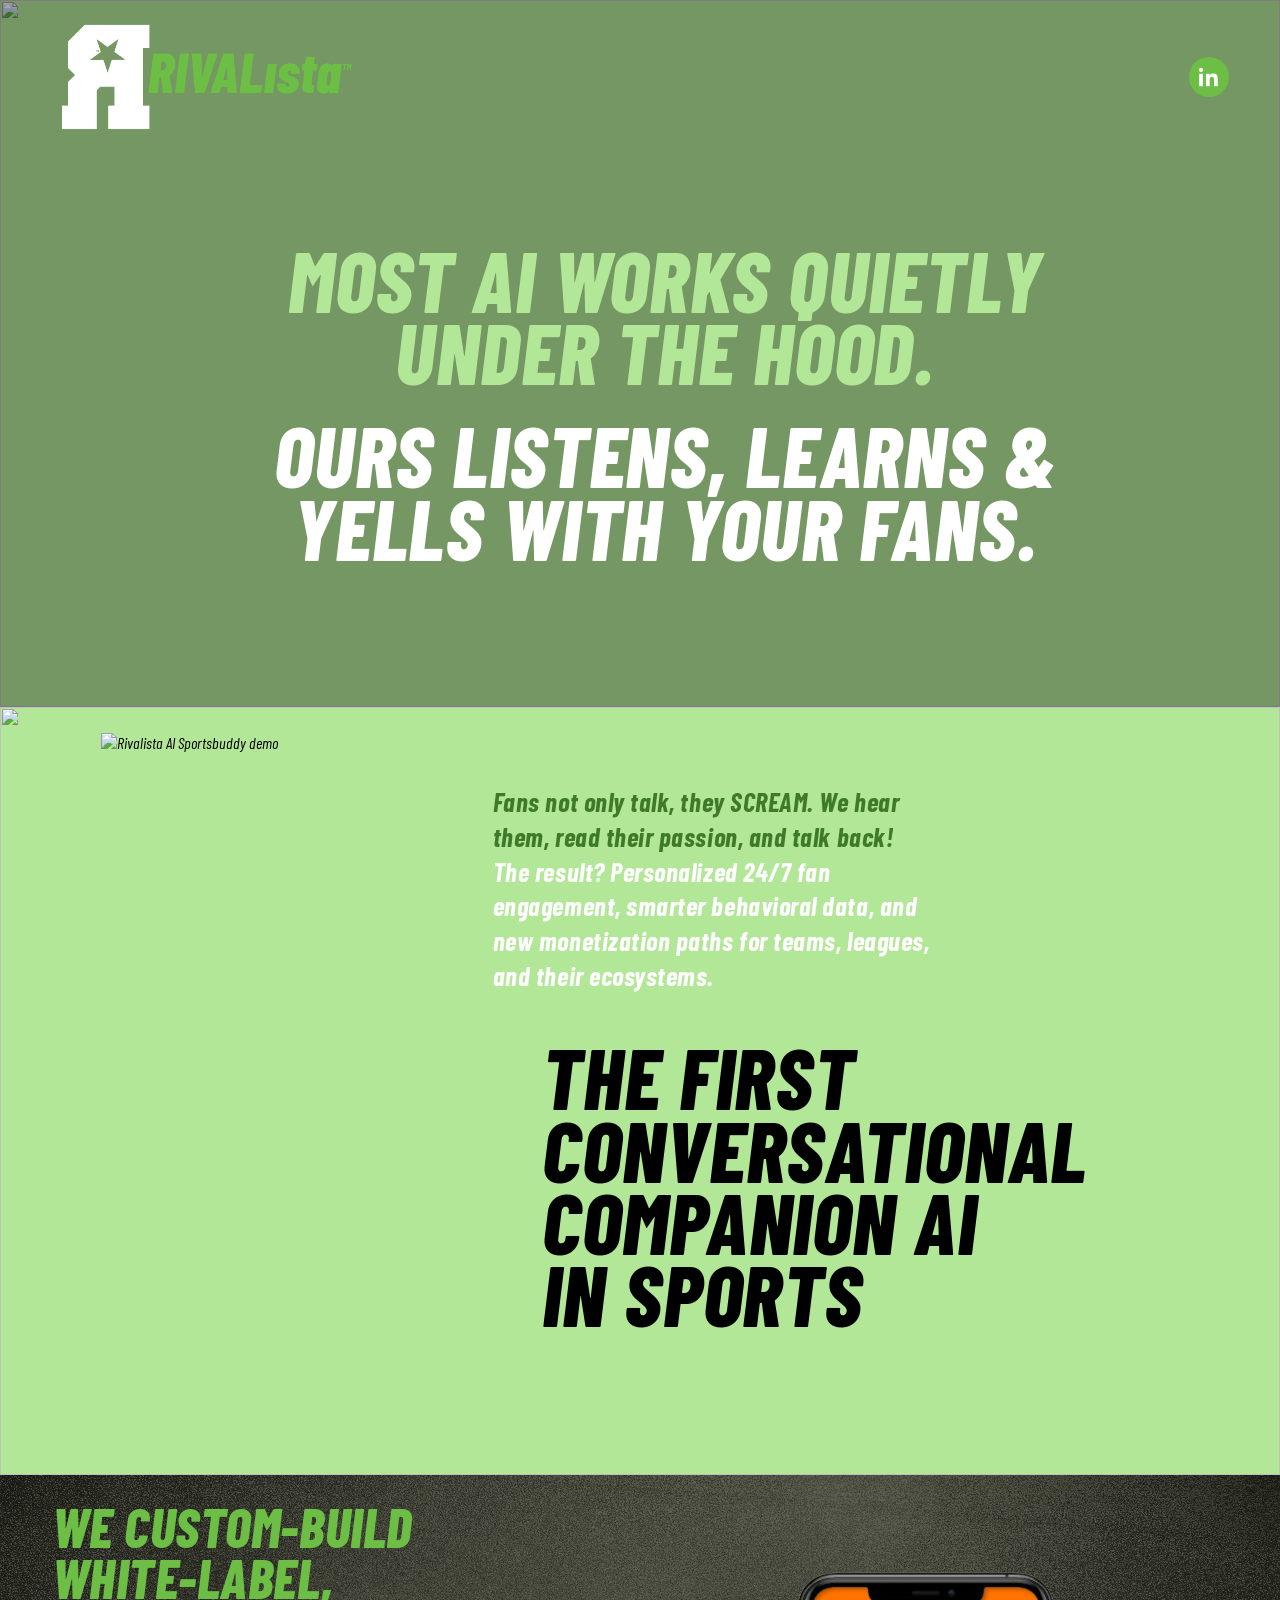
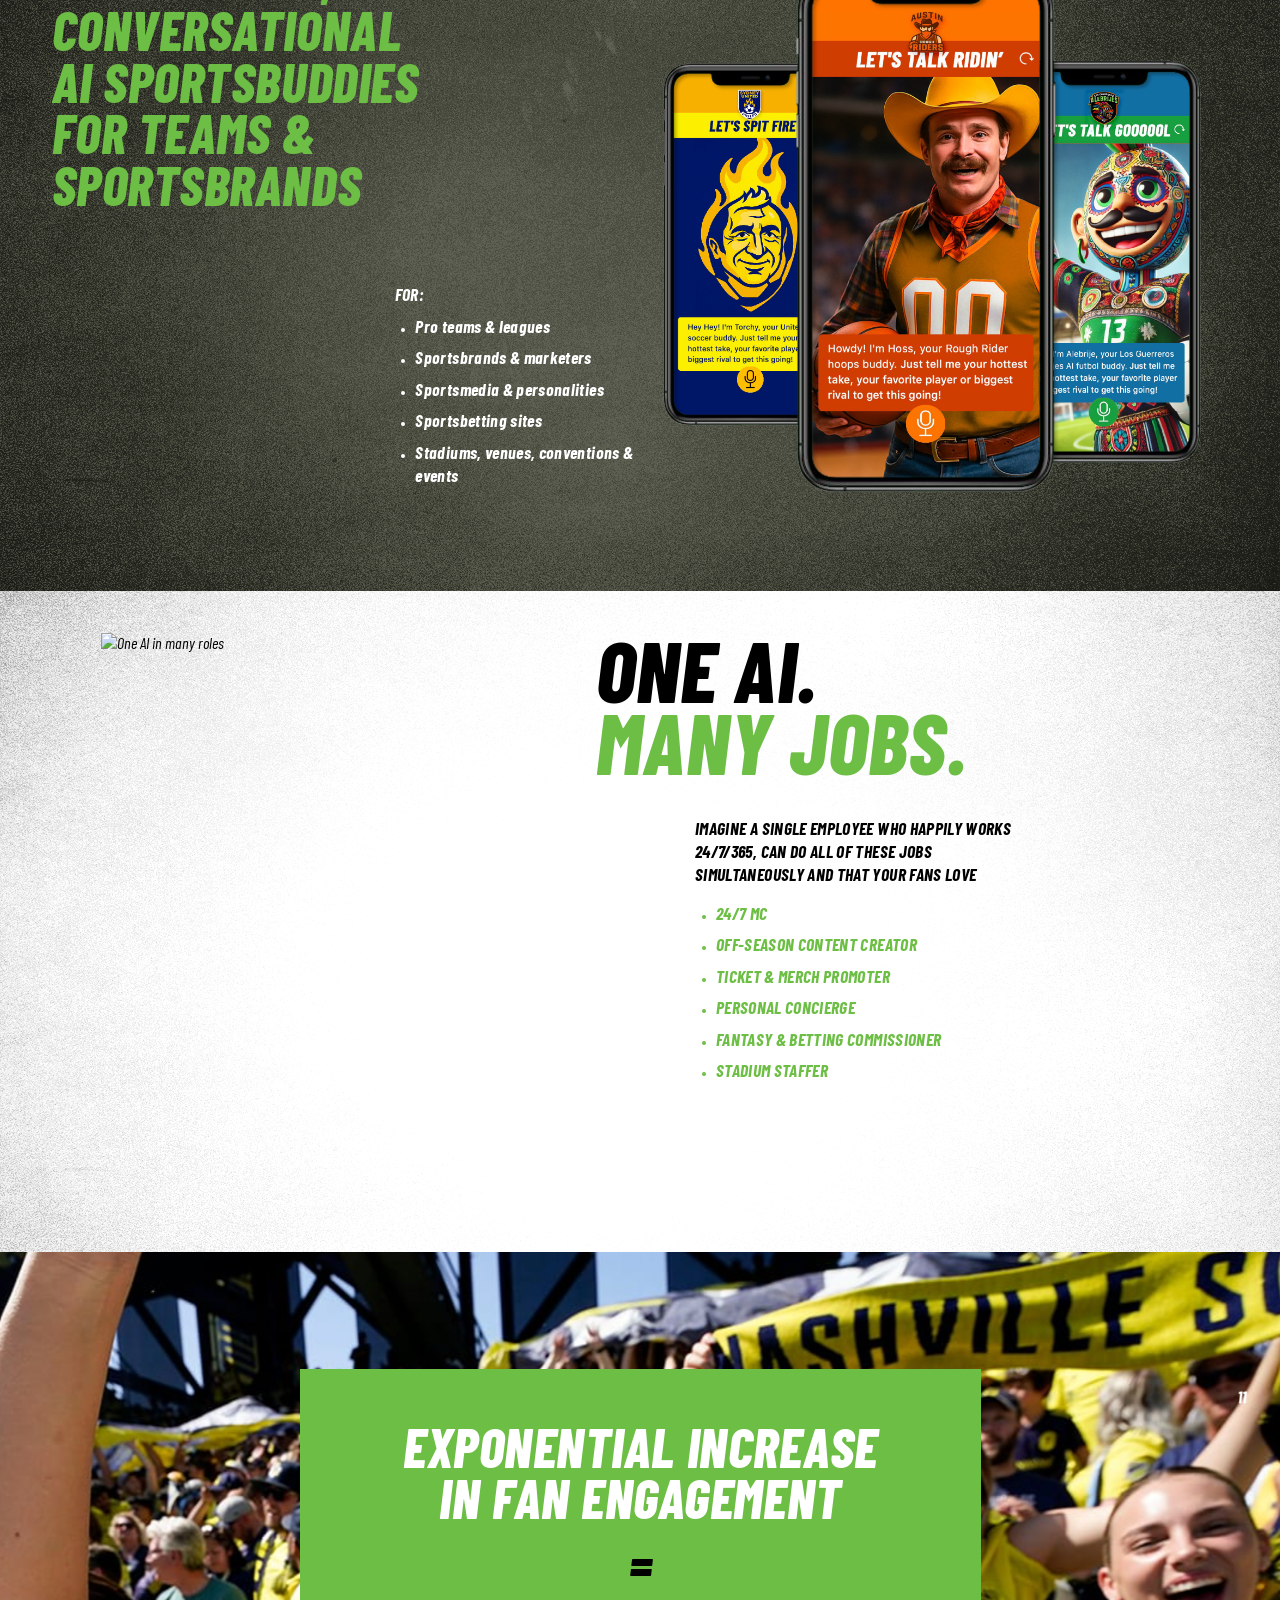
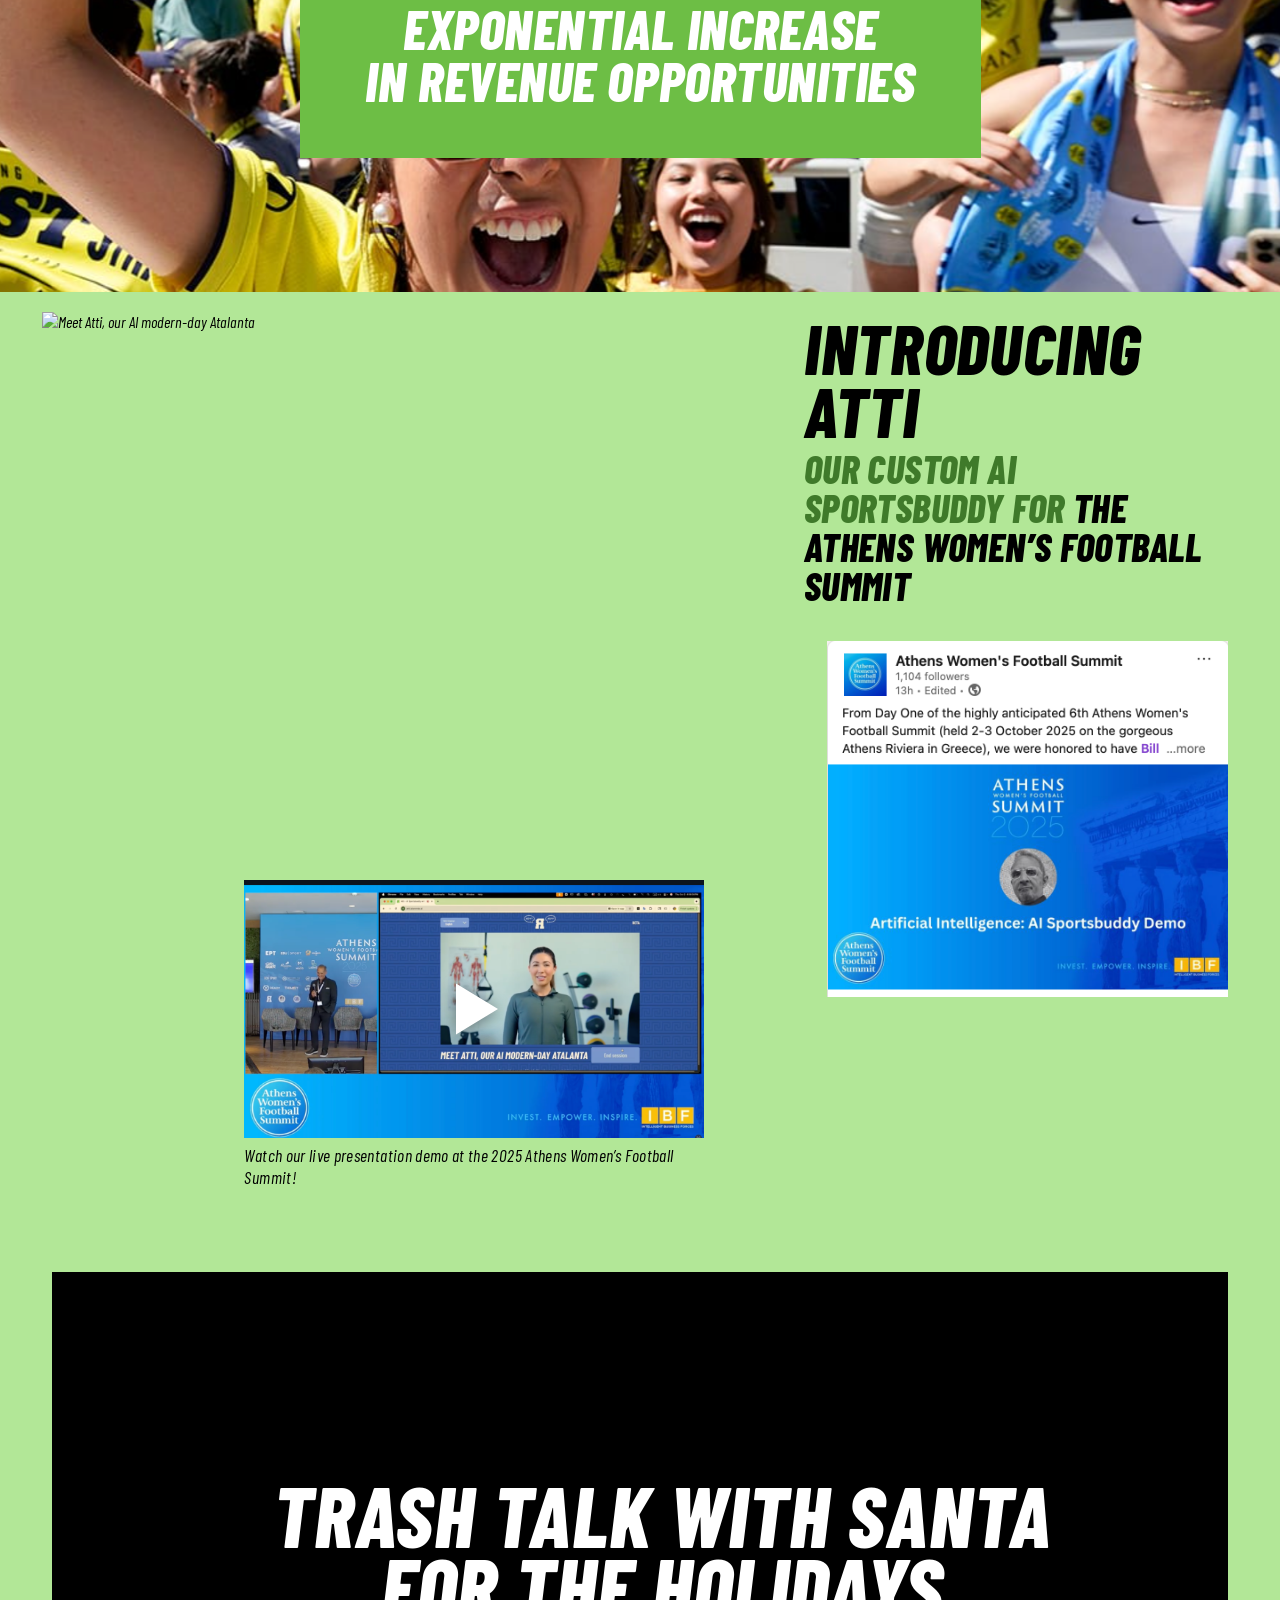
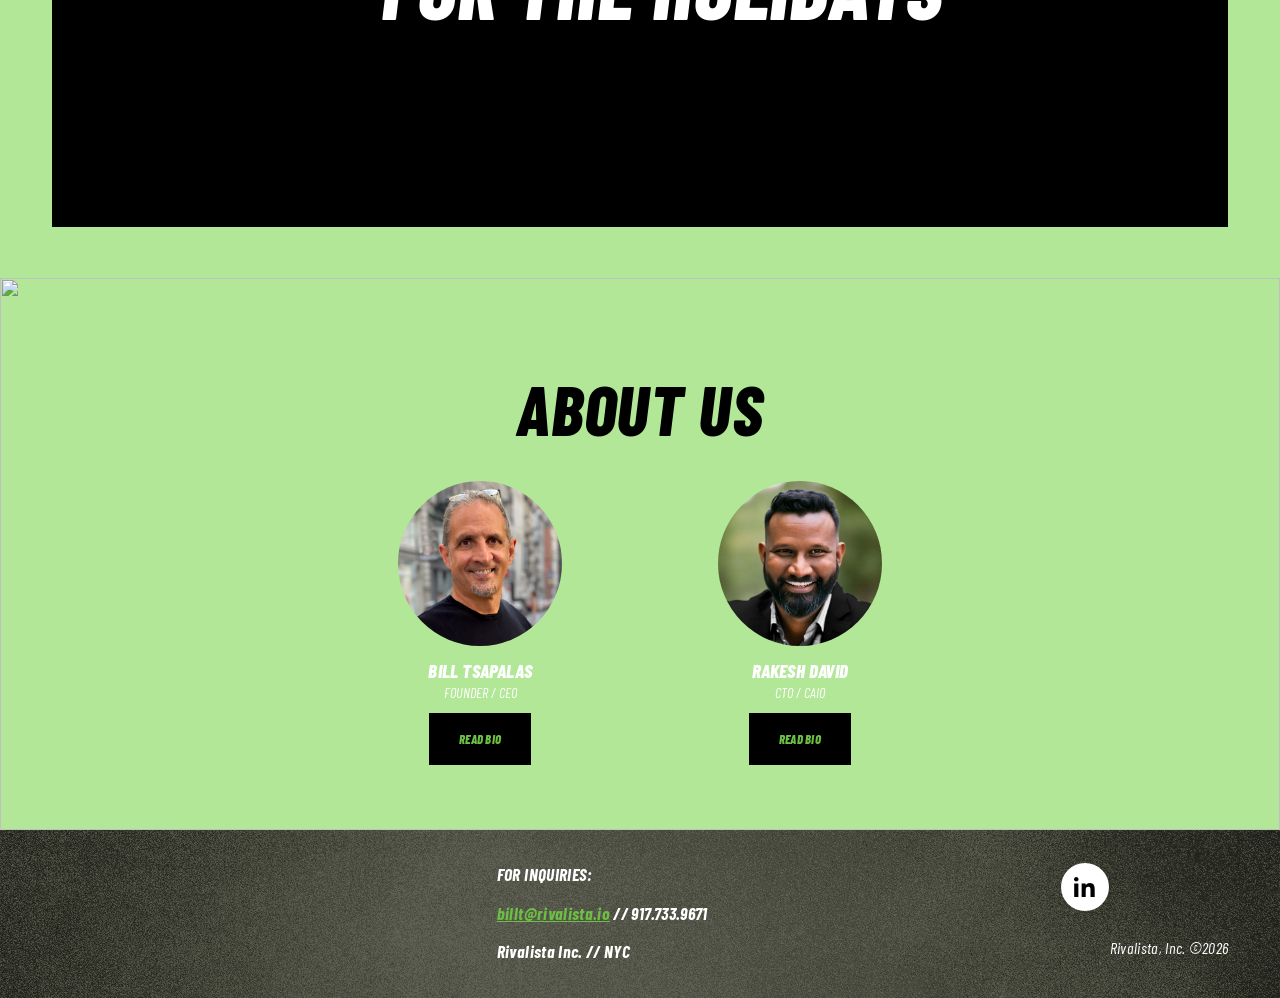
==== commit 82ff2a17: "Halve remaining ATTI section spacing Co-Authored-By: Claude Fable 5 <noreply@anthropic.com>" ====
--- a/index.html
+++ b/index.html
@@ -6,7 +6,7 @@
 <title>Rivalista</title>
 <meta name="description" content="Revolutionizing engagement with Companion AI Sportsbuddies for pro teams, leagues & brands—your insider best friend. Powered by Agentic AI.">
 <link rel="icon" href="assets/img/favicon.ico">
-<link rel="stylesheet" href="css/style.css?v=7">
+<link rel="stylesheet" href="css/style.css?v=8">
 </head>
 <body>
 
@@ -95,7 +95,7 @@
 </section>
 
 <!-- ATTI -->
-<section id="atti" class="sec" style="--ar: 1265 / 980;">
+<section id="atti" class="sec" style="--ar: 1265 / 918;">
   <div class="blk atti-gif">
     <img src="assets/img/atti-demo.gif" alt="Meet Atti, our AI modern-day Atalanta">
   </div>
--- a/css/style.css
+++ b/css/style.css
@@ -117,9 +117,9 @@
   .exp-text h3 + h3 { margin-top: .25em; }
 
   /* ATTI (layout per 2026-07 mockup: big gif left, heading + post right, video below) */
-  .atti-gif   { left: 3.30%;  top: 4.00%;  width: 58.30%; }
-  .atti-head  { left: 62.80%; top: 5.00%;  width: 31.80%; }
-  .atti-intro { left: 64.60%; top: 39.80%; width: 31.30%; }
+  .atti-gif   { left: 3.30%;  top: 2.20%;  width: 58.30%; }
+  .atti-head  { left: 62.80%; top: 2.60%;  width: 31.80%; }
+  .atti-intro { left: 64.60%; top: 37.60%; width: 31.30%; }
   .atti-fig   { left: 19.10%; top: 63.30%; width: 35.90%; }
 
   /* SANTA */
@@ -173,8 +173,8 @@
 /* ATTI */
 .atti-fig .video-facade img, .atti-fig > img { width: 100%; aspect-ratio: 16 / 9; object-fit: cover; }
 .atti-intro img { width: 100%; }
-.atti-fig figcaption { font-size: calc(16px + 0.12vw); line-height: 1.3; letter-spacing: .02em; margin-top: .6em; }
-.atti-head h4 { margin-top: .35em; }
+.atti-fig figcaption { font-size: calc(16px + 0.12vw); line-height: 1.3; letter-spacing: .02em; margin-top: .3em; }
+.atti-head h4 { margin-top: .18em; }
 
 /* ATTI video facade (YouTube lite embed) */
 .video-facade { position: relative; display: block; width: 100%; cursor: pointer; padding: 0; border: 0; background: none; }
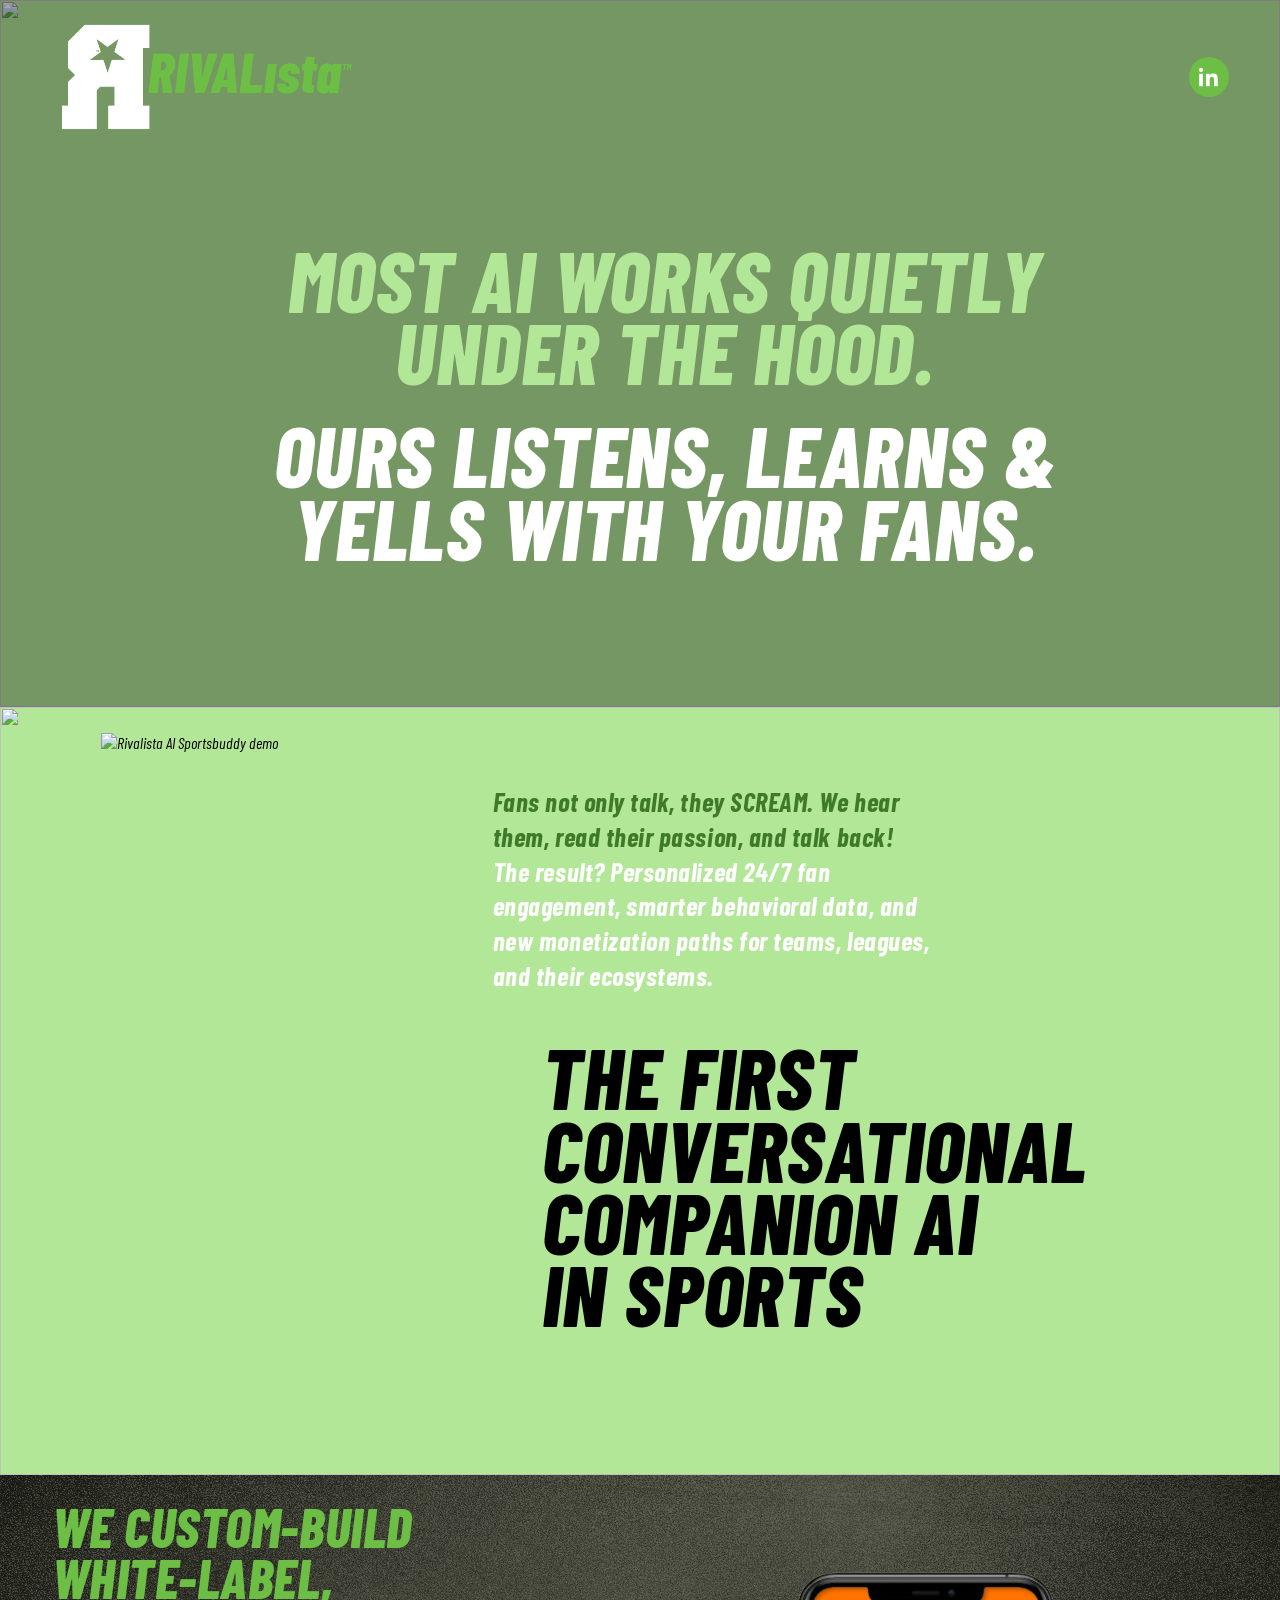
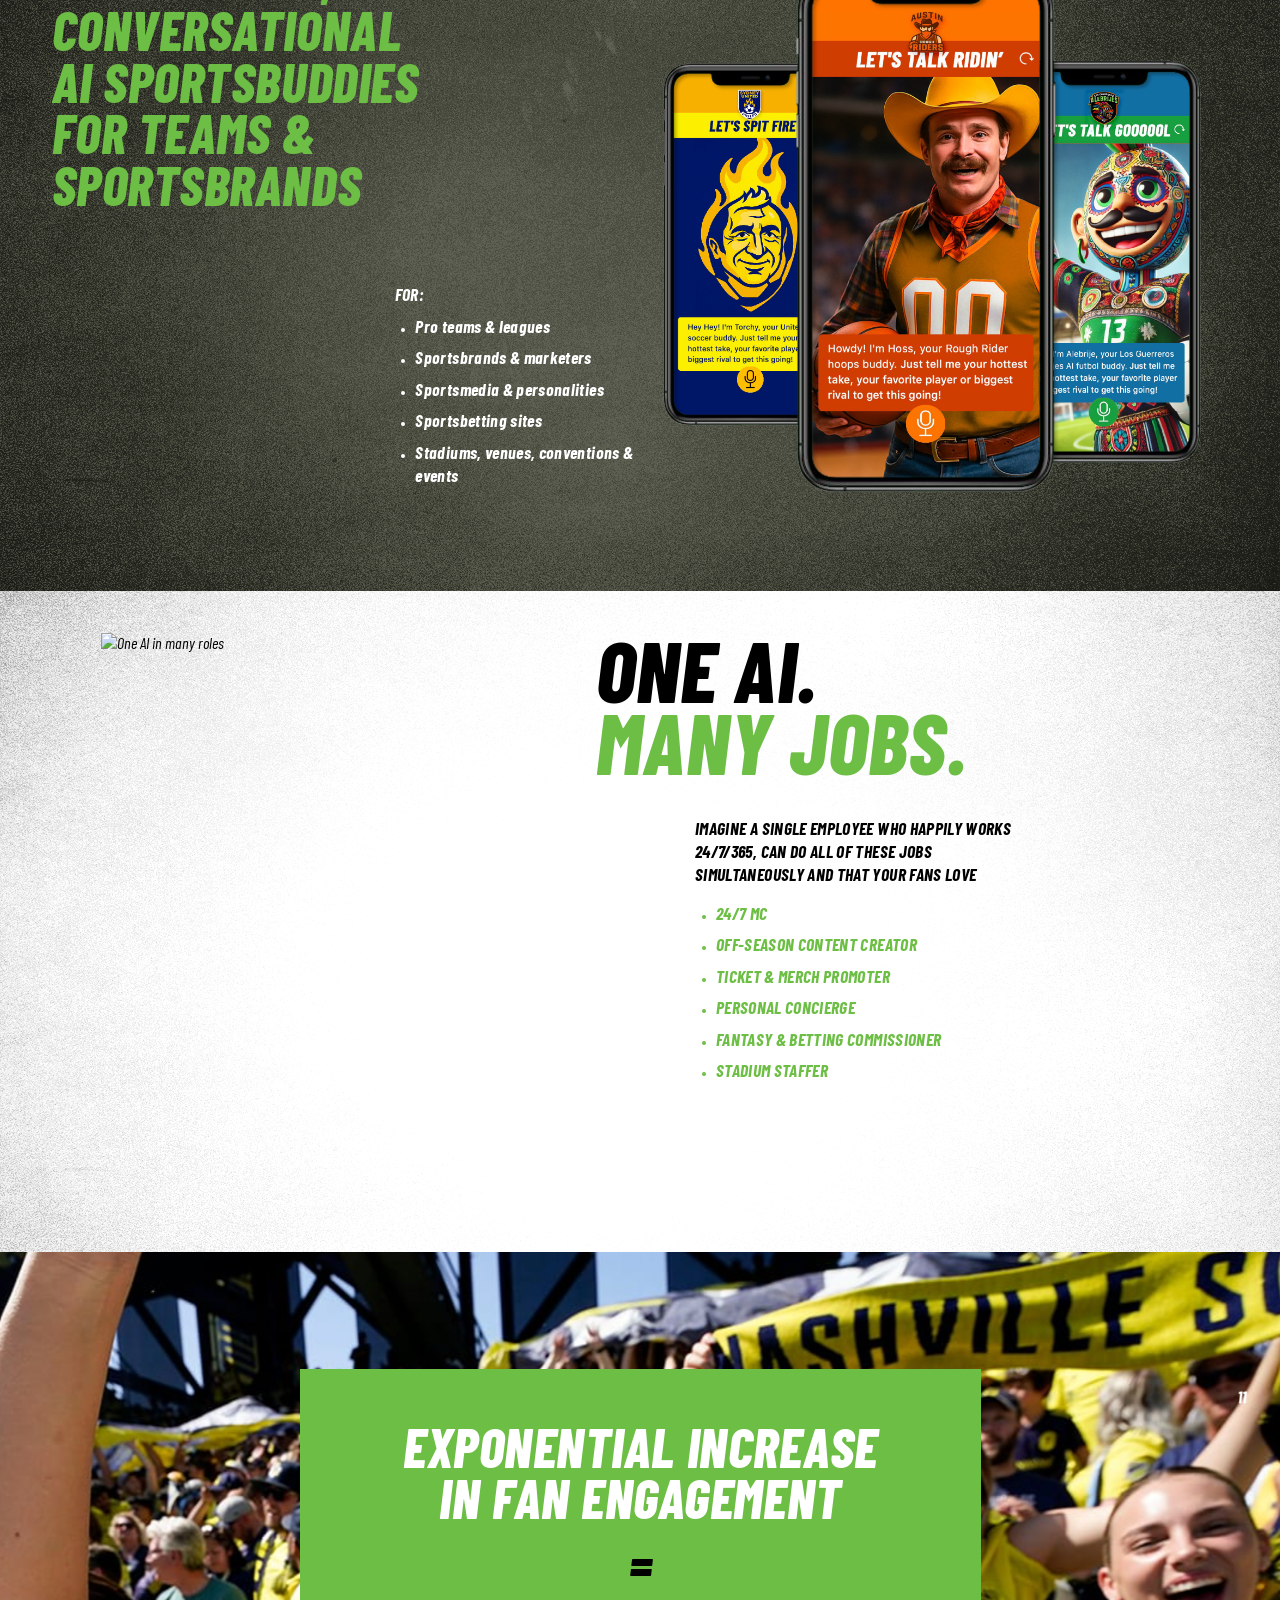
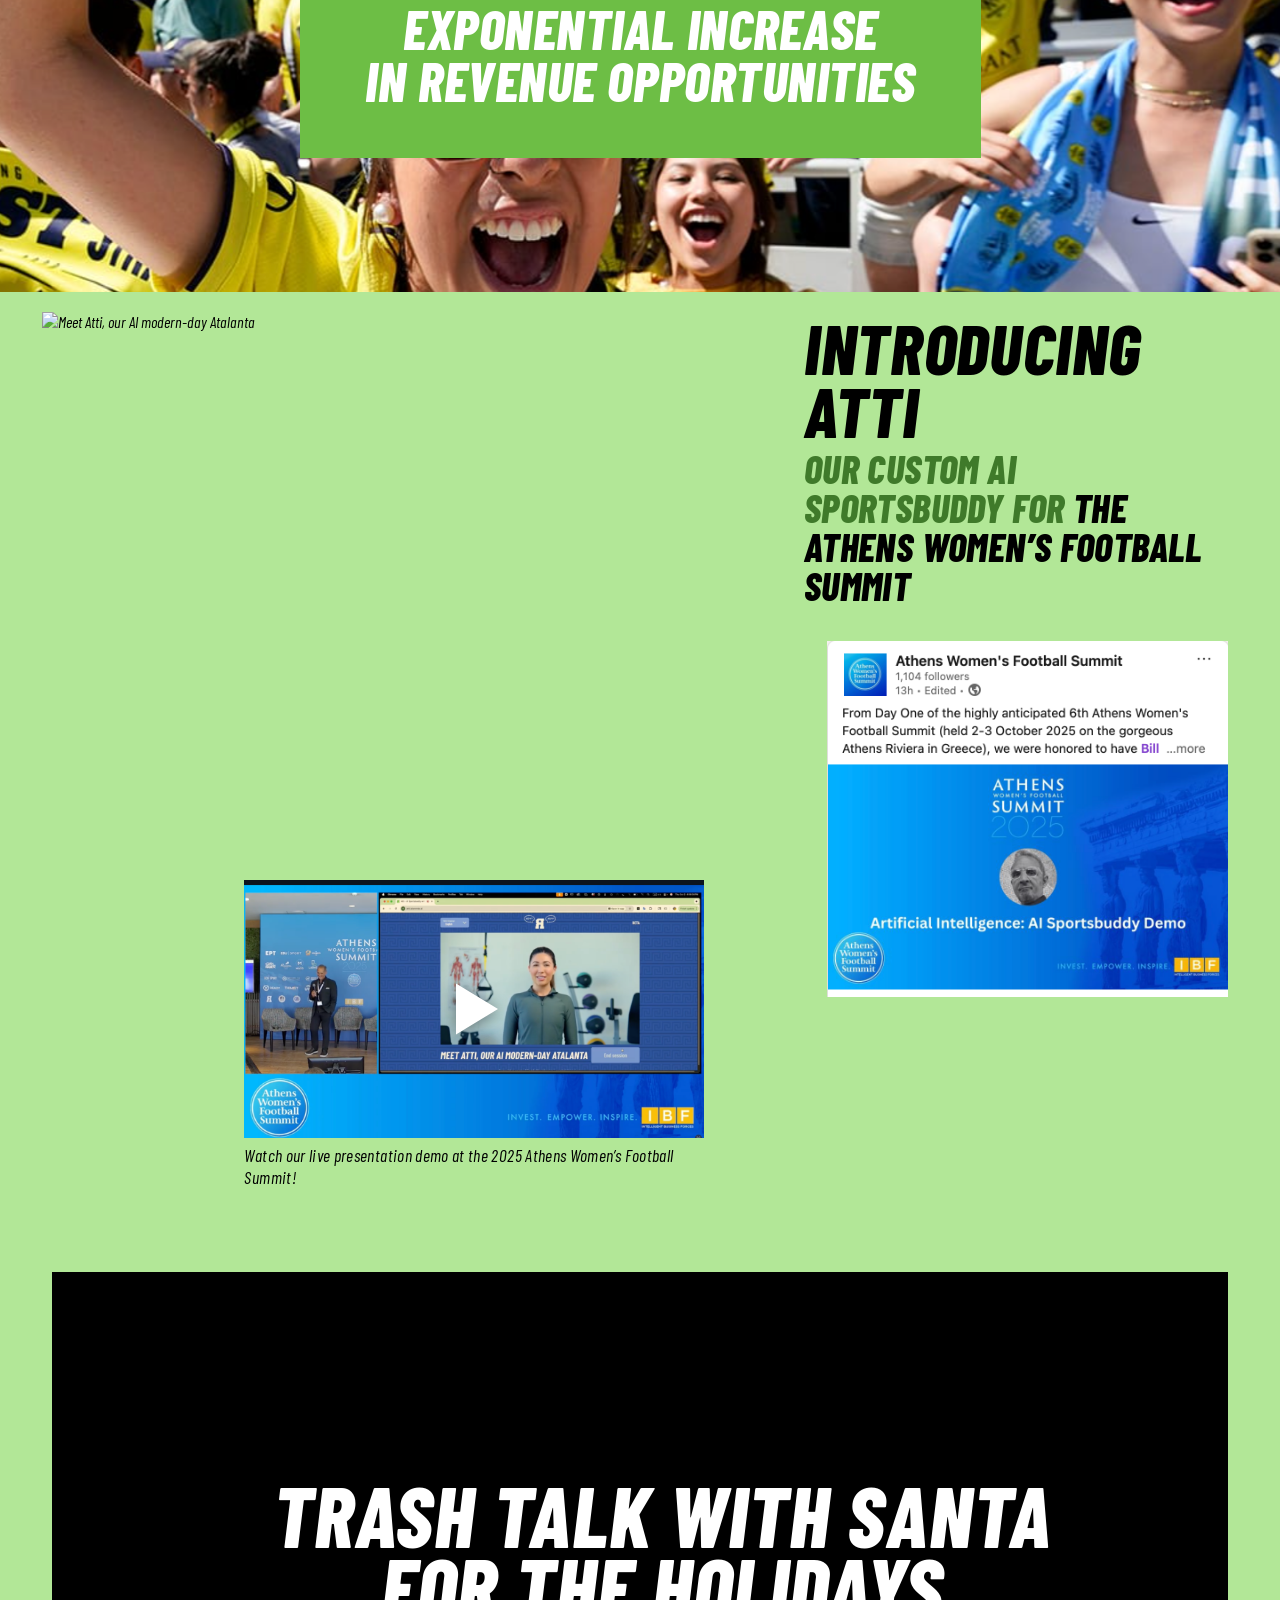
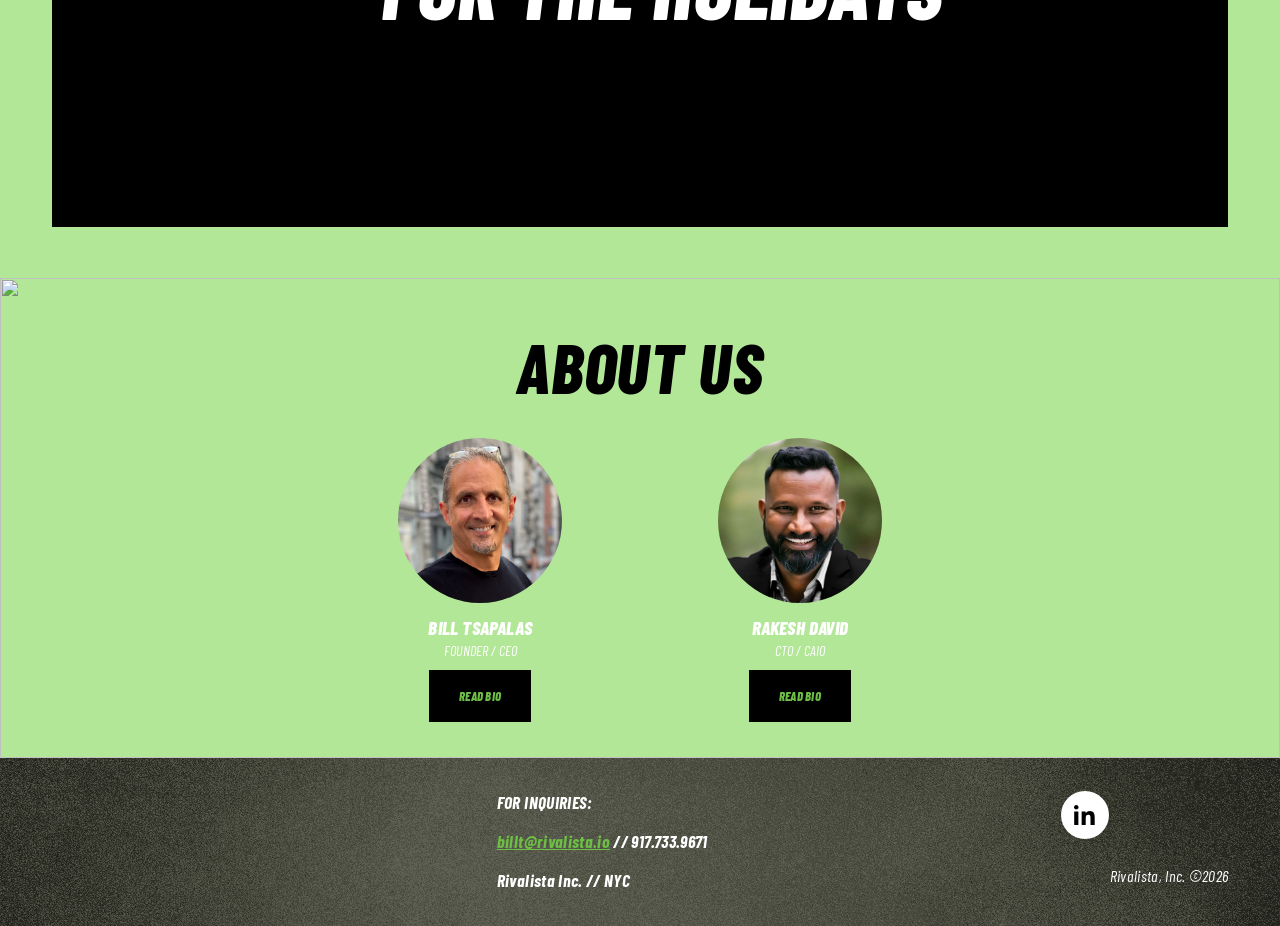
==== commit 3641e4e5: "Halve About Us top and bottom padding Co-Authored-By: Claude Fable 5 <noreply@anthropic.com>" ====
--- a/index.html
+++ b/index.html
@@ -6,7 +6,7 @@
 <title>Rivalista</title>
 <meta name="description" content="Revolutionizing engagement with Companion AI Sportsbuddies for pro teams, leagues & brands—your insider best friend. Powered by Agentic AI.">
 <link rel="icon" href="assets/img/favicon.ico">
-<link rel="stylesheet" href="css/style.css?v=8">
+<link rel="stylesheet" href="css/style.css?v=9">
 </head>
 <body>
 
@@ -124,7 +124,7 @@
 </section>
 
 <!-- TEAM -->
-<section id="team" class="sec" style="--ar: 1265 / 545;">
+<section id="team" class="sec" style="--ar: 1265 / 474;">
   <img class="sec-bg" src="assets/img/bg-graffiti-green.png" alt="">
   <div class="blk team-title">
     <p>About Us</p>
--- a/css/style.css
+++ b/css/style.css
@@ -126,8 +126,8 @@
   .santa-h1  { left: 18.66%; top: 50%; transform: translateY(-50%); width: 66.17%; text-align: center; }
 
   /* TEAM */
-  .team-title { left: 0; top: 15.40%; width: 100%; text-align: center; }
-  .team-row   { left: 0; top: 36.70%; width: 100%; display: flex; justify-content: center; gap: 7.90%; }
+  .team-title { left: 0; top: 8.90%; width: 100%; text-align: center; }
+  .team-row   { left: 0; top: 33.30%; width: 100%; display: flex; justify-content: center; gap: 7.90%; }
   .team-card  { width: 17.07%; }
 
   /* FOOTER */
